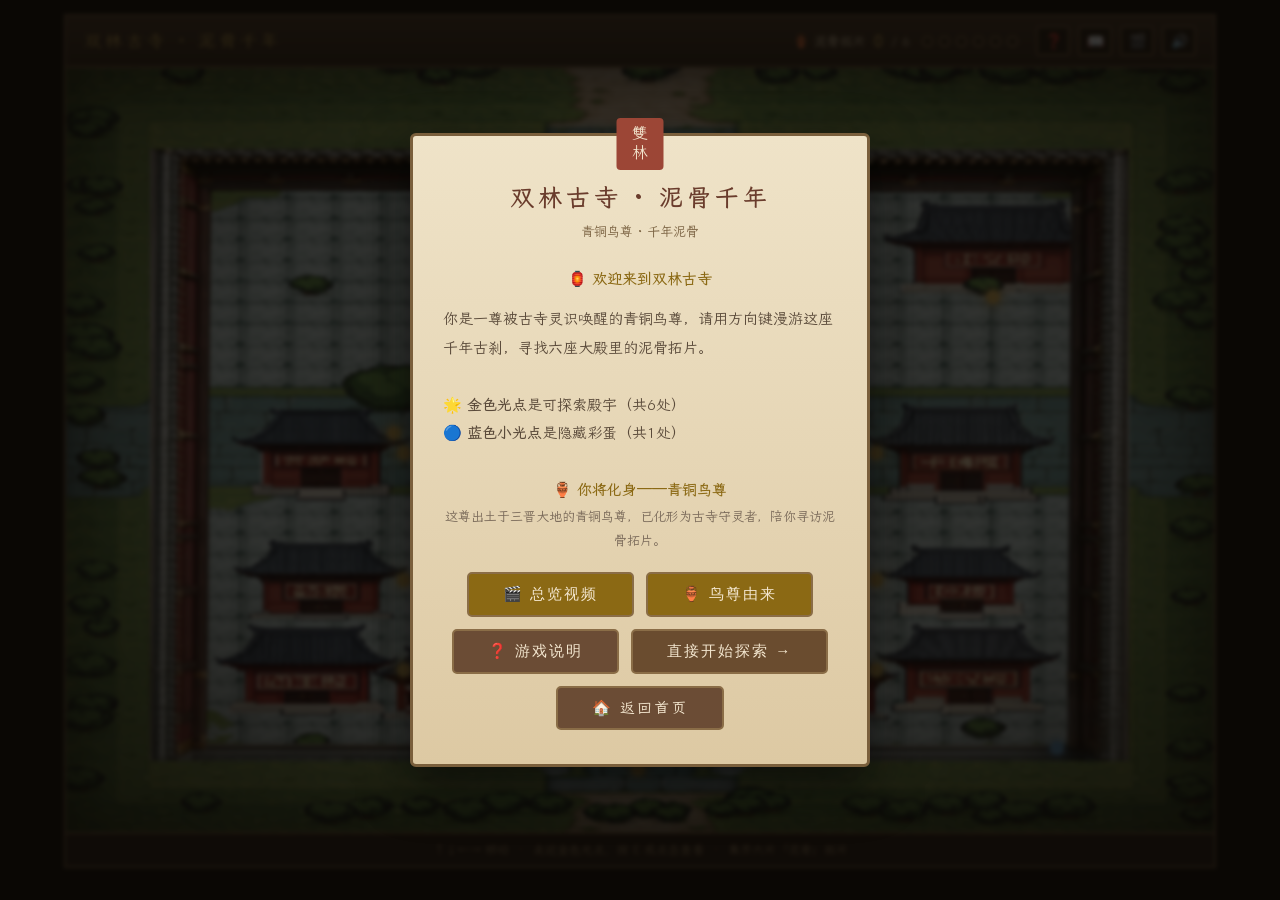
==== 内置游戏/双林寺·沉浸探秘/index.html @ 35f0cc74 "塑语千年 · 双林寺彩塑精选 + 内置小游戏《泥骨千年》" ====
﻿<!DOCTYPE html>
<html lang="zh-CN">
<head>
    <meta charset="UTF-8">
    <meta name="viewport" content="width=device-width, initial-scale=1.0">
    <title>双林古寺 · 泥骨千年</title>
    <link rel="stylesheet" href="thirdparty/fonts/lxgw-wenkai/package/lxgwwenkai-regular.css">
    <link rel="stylesheet" href="thirdparty/fonts/lxgw-wenkai/package/lxgwwenkai-bold.css">
    <link rel="stylesheet" href="style.css">
</head>
<body>
    <div class="app">
        <!-- 顶部 HUD -->
        <header class="hud">
            <div class="hud-title">双林古寺 · 泥骨千年</div>
            <div class="hud-quest">
                <span>🏺 泥骨拓片</span>
                <b id="frag-count">0</b><span>/ 6</span>
                <div class="frag-dots" id="frag-dots"></div>
            </div>
            <div class="hud-btns">
                <button id="btn-help" title="游戏说明">❓</button><button id="btn-index" title="殿宇目录">📖</button>
                <button id="btn-video" title="总览视频">🎬</button>
                <button id="btn-audio" title="音乐">🔊</button>
            </div>
        </header>

        <!-- 舞台 -->
        <div class="stage" id="stage">
            <div class="world" id="world">
                <img class="ground" id="ground" alt="双林寺像素地图">
                <!-- 分层物件 / 交互点 / 玩家 由 game.js 注入 -->
                <div class="player" id="player">
                    <div class="shadow"></div>
                    <div class="sprite" id="sprite"></div>
                </div>
            </div>
            <div class="prompt" id="prompt">按 <b>E</b> 查看</div>
            <div class="vignette"></div>
        </div>

        <footer class="foot">
            <span>↑↓←→ 移动</span><i>·</i><span>走近金色光点，按 E 或点击查看</span><i>·</i><span id="foot-hint">集齐六片「泥骨」拓片</span>
        </footer>
    </div>

    <!-- 开场 -->
    <div class="overlay show" id="start-screen">
        <div class="start">
            <div class="start-seal">雙林</div>
            <h1 id="start-title">双林古寺 · 泥骨千年</h1>
            <p class="start-sub" id="start-sub"></p>
            <div style="text-align:left;color:#5a4a3a;line-height:1.9;font-size:15px;margin:18px 0;max-width:480px;">
                <p style="text-align:center;color:#8b6914;font-weight:bold;margin-bottom:12px;">🏮 欢迎来到双林古寺</p>
                你是一尊被古寺灵识唤醒的青铜鸟尊，请用方向键漫游这座千年古刹，寻找六座大殿里的泥骨拓片。<br><br>
                🌟 <b>金色光点</b>是可探索殿宇（共6处）<br>
                🔵 <b>蓝色小光点</b>是隐藏彩蛋（共1处）<br><br>
                <p style="text-align:center;color:#8b6914;font-weight:bold;">🏺 你将化身——青铜鸟尊</p>
                <p style="text-align:center;font-size:13px;color:#7a6a5a;">这尊出土于三晋大地的青铜鸟尊，已化形为古寺守灵者，陪你寻访泥骨拓片。</p>
            </div>
            <div style="display:flex;gap:12px;justify-content:center;margin-top:16px;flex-wrap:wrap;">
                <button class="go" id="start-video" style="background:#8b6914;white-space:nowrap;" onclick="openVideoFromWelcome()">🎬 总览视频</button>
                <button class="go" id="start-bird" style="background:#8b6914;white-space:nowrap;">🏺 鸟尊由来</button>
                <button class="go" id="start-help" style="background:#6b4c35;white-space:nowrap;">❓ 游戏说明</button>
                <button class="go" id="start-btn" style="white-space:nowrap;" onclick="document.getElementById('wake-video').style.display='flex'">直接开始探索 →</button>
                <a class="go" id="start-home" href="../../index.html#game-banner" style="background:#6b4c35;white-space:nowrap;text-decoration:none;display:inline-flex;align-items:center;justify-content:center;">🏠 返回首页</a>
            </div>
        </div>
    </div>

    <!-- 对白 -->
    <div class="overlay" id="dialogue">
        <div class="dlg" id="dlg">
            <div class="dlg-sp" id="dlg-sp"></div>
            <div class="dlg-t" id="dlg-t"></div>
            <div class="dlg-next" id="dlg-next">▽ 点击继续</div>
        </div>
        <span id="dlg-skip" style="position:absolute;right:30px;bottom:20px;color:#d4a76a;text-decoration:underline;cursor:pointer;font-size:15px;">跳过剧情 »</span>
    </div>

    <!-- 殿宇卡片 -->
    <div class="overlay" id="card">
        <div class="card">
            <button class="x" id="card-close">×</button>
            <div class="card-head">
                <span class="card-num" id="card-num"></span>
                <h2 id="card-title"></h2>
                <span class="card-tag" id="card-tag"></span>
            </div>
            <div class="card-gallery" id="card-gallery"></div>
            <p class="card-poem" id="card-poem"></p>
            <p class="card-lore" id="card-lore"></p>
            <div class="card-frag" id="card-frag"></div>
            <button id="hall-walk" style="margin-top:12px;padding:10px 20px;background:#6b4c35;color:#fff;border:none;border-radius:6px;cursor:pointer;font-size:15px;">🚪 进入殿内漫游</button>
        </div>
    </div>

    <!-- 殿内漫游全屏 -->
    <div class="overlay" id="hall-view">
        <div style="position:relative;width:100%;height:100%;background:#000;">
            <img id="hall-img" style="width:100%;height:100%;object-fit:contain;opacity:0;transition:opacity 1.5s;" alt="殿内">
            <button class="x" id="hall-close" style="position:absolute;top:20px;right:20px;z-index:10;">×</button>
        </div>
    </div>

    <!-- 视频 -->
    <div class="overlay" id="video">
        <div class="vwrap">
            <button class="x" id="video-close">×</button>
            <video id="v" controls>
                <source src="assets/video/总览视频.mp4" type="video/mp4">
            </video>
            <button class="go" id="video-after">看完了，继续 →</button>
        </div>
    </div>

    <!-- 鸟尊唤醒视频 -->
    <div id="wake-video" style="position:fixed;inset:0;z-index:99999;background:#000;display:none;align-items:center;justify-content:center;">
        <video id="wake" style="max-width:100%;max-height:100%;" playsinline>
            <source src="wake.mp4" type="video/mp4">
        </video>
        <button id="wake-play" style="position:absolute;z-index:10;padding:16px 32px;font-size:18px;background:rgba(139,105,20,0.9);color:#fff;border:none;border-radius:8px;cursor:pointer;">▶ 播放鸟尊唤醒</button>
        <button id="wake-skip" style="position:absolute;right:20px;bottom:20px;z-index:10;padding:8px 16px;font-size:14px;background:rgba(0,0,0,0.6);color:#d4a76a;border:1px solid #d4a76a;border-radius:6px;cursor:pointer;display:none;">跳过 »</button>
    </div>

    <!-- 结局 -->
    <div class="overlay" id="ending">
        <div class="end">
            <h1>探索完成</h1>
            <p class="end-sub">六片泥骨，一片不少。</p>
            <div class="end-frags" id="end-frags"></div>
            <p class="end-credit">塑匠无名，泥骨存年。<br>愿后人见之，如见我。</p>
            <div style="display:flex;gap:10px;justify-content:center;flex-wrap:wrap;margin-top:16px;">
                <button class="go" id="end-continue" style="background:#6b4c35;">继续探索</button>
                <button class="go" id="end-btn">重新开始</button>
                <button class="go" id="end-exit" style="background:#8b6914;">退出到首页</button>
            </div>
        </div>
    </div>

    <audio id="bgm" src="assets/audio/古寺星辰.mp3" loop preload="auto"></audio>

    <!-- 鸟尊由来 -->
    <div class="overlay" id="bird-panel">
        <div class="idx" style="max-width:520px;">
            <button class="x" id="bird-close">×</button>
            <h2 class="idx-title">🏺 为什么是青铜鸟尊？</h2>
            <div style="text-align:left;line-height:2;color:#5a4a3a;font-size:15px;">
                <p><b>这只鸟，从三千年前飞来。</b></p>
                <p>鸟尊出土于山西晋国墓地，是西周时期青铜盛酒器。它昂首翘尾、羽翼丰满，是三晋大地最具代表性的青铜文物之一。</p>
                <br>
                <p><b>为什么选它当主角？</b></p>
                <p>双林寺在山西平遥，鸟尊也出土于山西——<b>同为三晋大地的千年文物</b>。</p>
                <p>鸟尊是青铜铸成的"守者"，双林寺彩塑是泥塑的"守者"。我们让这尊青铜鸟跨越三千年，回到它的故乡古寺，替那些正在风化的彩塑"走一遍"——</p>
                <p>用青铜的眼睛，看泥塑的千年。</p>
                <br>
                <p style="text-align:center;color:#8b6914;">青铜不朽，泥塑有痕。<br>鸟尊走过的路，就是三晋文物的来时路。</p>
            </div>
        </div>
    </div>

    <!-- 游戏说明 -->
    <div class="overlay" id="help-panel">
        <div class="idx" style="max-width:520px;">
            <button class="x" id="help-close">×</button>
            <h2 class="idx-title">游戏说明</h2>
            <div style="text-align:left;line-height:2;color:#5a4a3a;font-size:15px;">
                <p><b>🎮 操作方式</b></p>
                <p>↑↓←→ 方向键 / WASD：控制青铜鸟尊移动</p>
                <p>走近发光点，按 <b>E</b> 或点击鼠标：查看殿宇</p>
                <br>
                <p><b>🌟 探索目标</b></p>
                <p>金色光点 = 可探索殿宇（共6处），每处可获得一枚泥骨拓片</p>
                <p>蓝色光点 = 隐藏彩蛋（共1处），在院角旧橱里</p>
                <p>集齐6枚拓片后，<b style="color:#8b6914;font-size:16px;">⭐ 回到山门触发结局 ⭐</b></p>
                <br>
                <p><b>🚪 殿内漫游</b></p>
                <p>殿宇详情弹窗底部有「进入殿内漫游」按钮，点击全屏自动轮播该殿实拍照片</p>
                <br>
                <p><b>🎬 其他</b></p>
                <p>右上角：❓说明 / 📖殿宇目录 / 🎬总览视频 / 🔊音乐开关</p>
                <p>对话时右下角可点「跳过剧情」</p>
            </div>
        </div>
    </div>

    <!-- 殿宇目录 -->
    <div class="overlay" id="index-panel">
        <div class="idx">
            <button class="x" id="index-close">×</button>
            <h2 class="idx-title">双林寺 · 殿宇一览</h2>
            <p class="idx-sub">南北中轴 · 两厢诸殿 · 点击条目定位</p>
            <div class="idx-list" id="idx-list"></div>
        </div>
    </div>

    <script src="data/map.js"></script>
    <script src="data/characters.js"></script>
    <script src="data/photos.js"></script>
    <script src="data/halls.js"></script>
    <script src="data/story.js"></script>
    <script src="src/game.js"></script>
</body>
</html>
---- 内置游戏/双林寺·沉浸探秘/thirdparty/fonts/lxgw-wenkai/package/lxgwwenkai-regular.css ----
/* LXGW WenKai [4] */
@font-face {
  font-family: 'LXGW WenKai';
  font-style: normal;
  font-weight: 400;
  font-display: swap;
  src: url('./files/lxgwwenkai-regular-subset-4.woff2') format('woff2');
  unicode-range: U+1f1e9-1f1f5, U+1f1f7-1f1ff, U+1f21a, U+1f232, U+1f234-1f237, U+1f250-1f251, U+1f300, U+1f302-1f308, U+1f30a-1f311, U+1f315, U+1f319-1f320, U+1f324, U+1f327, U+1f32a, U+1f32c-1f32d, U+1f330-1f357, U+1f359-1f37e
}
/* LXGW WenKai [5] */
@font-face {
  font-family: 'LXGW WenKai';
  font-style: normal;
  font-weight: 400;
  font-display: swap;
  src: url('./files/lxgwwenkai-regular-subset-5.woff2') format('woff2');
  unicode-range: U+fee3, U+fef3, U+ff03-ff04, U+ff07, U+ff0a, U+ff17-ff19, U+ff1c-ff1d, U+ff20-ff3a, U+ff3c, U+ff3e-ff5b, U+ff5d, U+ff61-ff65, U+ff67-ff6a, U+ff6c, U+ff6f-ff78, U+ff7a-ff7d, U+ff80-ff84, U+ff86, U+ff89-ff8e, U+ff92, U+ff97-ff9b, U+ff9d-ff9f, U+ffe0-ffe4, U+ffe6, U+ffe9, U+ffeb, U+ffed, U+fffc, U+1f004, U+1f170-1f171, U+1f192-1f195, U+1f198-1f19a, U+1f1e6-1f1e8
}
/* LXGW WenKai [6] */
@font-face {
  font-family: 'LXGW WenKai';
  font-style: normal;
  font-weight: 400;
  font-display: swap;
  src: url('./files/lxgwwenkai-regular-subset-6.woff2') format('woff2');
  unicode-range: U+f0a7, U+f0b2, U+f0b7, U+f0c9, U+f0d8, U+f0da, U+f0dc-f0dd, U+f0e0, U+f0e6, U+f0eb, U+f0fc, U+f101, U+f104-f105, U+f107, U+f10b, U+f11b, U+f14b, U+f18a, U+f193, U+f1d6-f1d7, U+f244, U+f27a, U+f296, U+f2ae, U+f471, U+f4b3, U+f610-f611, U+f880-f881, U+f8ec, U+f8f5, U+f8ff, U+f901, U+f90a, U+f92c-f92d, U+f934, U+f937, U+f941, U+f965, U+f967, U+f969, U+f96b, U+f96f, U+f974, U+f978-f979, U+f97e, U+f981, U+f98a, U+f98e, U+f997, U+f99c, U+f9b2, U+f9b5, U+f9ba, U+f9be, U+f9ca, U+f9d0-f9d1, U+f9dd, U+f9e0-f9e1, U+f9e4, U+f9f7, U+fa00-fa01, U+fa08, U+fa0a, U+fa11, U+fb01-fb02, U+fdfc, U+fe0e, U+fe30-fe31, U+fe33-fe44, U+fe49-fe52, U+fe54-fe57, U+fe59-fe66, U+fe68-fe6b, U+fe8e, U+fe92-fe93, U+feae, U+feb8, U+fecb-fecc, U+fee0
}
/* LXGW WenKai [21] */
@font-face {
  font-family: 'LXGW WenKai';
  font-style: normal;
  font-weight: 400;
  font-display: swap;
  src: url('./files/lxgwwenkai-regular-subset-21.woff2') format('woff2');
  unicode-range: U+9f3d-9f3e, U+9f41, U+9f4a-9f4b, U+9f51-9f52, U+9f61-9f63, U+9f66-9f67, U+9f80-9f81, U+9f83, U+9f85-9f8d, U+9f90-9f91, U+9f94-9f96, U+9f98, U+9f9b-9f9c, U+9f9e, U+9fa0, U+9fa2, U+9ff4, U+a001, U+a007, U+a025, U+a046-a047, U+a057, U+a072, U+a078-a079, U+a083, U+a085, U+a100, U+a118, U+a132, U+a134, U+a1f4, U+a242, U+a4a6, U+a4aa, U+a4b0-a4b1, U+a4b3, U+a9c1-a9c2, U+ac00-ac01, U+ac04, U+ac08, U+ac10-ac11, U+ac13-ac16, U+ac19, U+ac1c-ac1d, U+ac24, U+ac70-ac71, U+ac74, U+ac77-ac78, U+ac80-ac81, U+ac83, U+ac8c, U+ac90, U+ac9f-aca0, U+aca8-aca9, U+acac, U+acb0, U+acbd, U+acc1, U+acc4, U+ace0-ace1, U+ace4, U+ace8, U+acf3, U+acf5, U+acfc-acfd, U+ad00, U+ad0c, U+ad11, U+ad1c, U+ad34, U+ad50, U+ad64, U+ad6c, U+ad70, U+ad74, U+ad7f, U+ad81, U+ad8c, U+adc0, U+adc8, U+addc, U+ade0, U+adf8-adf9, U+adfc, U+ae00, U+ae08-ae09, U+ae0b, U+ae30, U+ae34, U+ae38, U+ae40, U+ae4a, U+ae4c, U+ae54, U+ae68, U+aebc, U+aed8, U+af2c-af2d, U+af34
}
/* LXGW WenKai [22] */
@font-face {
  font-family: 'LXGW WenKai';
  font-style: normal;
  font-weight: 400;
  font-display: swap;
  src: url('./files/lxgwwenkai-regular-subset-22.woff2') format('woff2');
  unicode-range: U+9dfa, U+9e0a, U+9e11, U+9e1a, U+9e1e, U+9e20, U+9e22, U+9e28-9e2c, U+9e2e-9e33, U+9e35-9e3b, U+9e3e, U+9e40-9e44, U+9e46-9e4e, U+9e51, U+9e53, U+9e55-9e58, U+9e5a-9e5c, U+9e5e-9e63, U+9e66-9e6e, U+9e71, U+9e73, U+9e75, U+9e78-9e79, U+9e7c-9e7e, U+9e82, U+9e86-9e88, U+9e8b-9e8c, U+9e90-9e91, U+9e93, U+9e95, U+9e97, U+9e9d, U+9ea4-9ea5, U+9ea9-9eaa, U+9eb4-9eb5, U+9eb8-9eba, U+9ebc-9ebf, U+9ec3, U+9ec9, U+9ecd, U+9ed0, U+9ed2-9ed3, U+9ed5-9ed6, U+9ed9, U+9edc-9edd, U+9edf-9ee0, U+9ee2, U+9ee5, U+9ee7-9eea, U+9eef, U+9ef1, U+9ef3-9ef4, U+9ef6, U+9ef9, U+9efb-9efc, U+9efe, U+9f0b, U+9f0d, U+9f10, U+9f14, U+9f17, U+9f19, U+9f22, U+9f29, U+9f2c, U+9f2f, U+9f31, U+9f37, U+9f39
}
/* LXGW WenKai [23] */
@font-face {
  font-family: 'LXGW WenKai';
  font-style: normal;
  font-weight: 400;
  font-display: swap;
  src: url('./files/lxgwwenkai-regular-subset-23.woff2') format('woff2');
  unicode-range: U+9c3b, U+9c40, U+9c47-9c49, U+9c53, U+9c57, U+9c64, U+9c72, U+9c77-9c78, U+9c7b, U+9c7f-9c80, U+9c82-9c83, U+9c85-9c8c, U+9c8e-9c92, U+9c94-9c9b, U+9c9e-9ca3, U+9ca5-9ca7, U+9ca9, U+9cab, U+9cad-9cae, U+9cb1-9cb7, U+9cb9-9cbd, U+9cbf-9cc0, U+9cc3, U+9cc5-9cc7, U+9cc9-9cd1, U+9cd3-9cda, U+9cdc-9cdd, U+9cdf, U+9ce1-9ce3, U+9ce5, U+9ce9, U+9cee-9cef, U+9cf3-9cf4, U+9cf6, U+9cfc-9cfd, U+9d02, U+9d08-9d09, U+9d12, U+9d1b, U+9d1e, U+9d26, U+9d28, U+9d37, U+9d3b, U+9d3f, U+9d51, U+9d59, U+9d5c-9d5d, U+9d5f-9d61, U+9d6c, U+9d70, U+9d72, U+9d7a, U+9d7e, U+9d84, U+9d89, U+9d8f, U+9d92, U+9daf, U+9db4, U+9db8, U+9dbc, U+9dc4, U+9dc7, U+9dc9, U+9dd7, U+9ddf, U+9df2, U+9df9
}
/* LXGW WenKai [24] */
@font-face {
  font-family: 'LXGW WenKai';
  font-style: normal;
  font-weight: 400;
  font-display: swap;
  src: url('./files/lxgwwenkai-regular-subset-24.woff2') format('woff2');
  unicode-range: U+9a5f, U+9a62, U+9a65, U+9a69, U+9a6b, U+9a6e, U+9a75, U+9a77-9a7a, U+9a7d, U+9a80, U+9a83, U+9a85, U+9a87-9a8a, U+9a8d-9a8e, U+9a90, U+9a92-9a93, U+9a95-9a96, U+9a98-9a99, U+9a9b-9aa2, U+9aa5, U+9aa7, U+9aaf-9ab1, U+9ab5-9ab6, U+9ab9-9aba, U+9abc, U+9ac0-9ac4, U+9ac8, U+9acb-9acc, U+9ace-9acf, U+9ad1-9ad2, U+9ad9, U+9adf, U+9ae1, U+9ae3, U+9aea-9aeb, U+9aed-9aef, U+9af4, U+9af9, U+9afb, U+9b03-9b04, U+9b06, U+9b08, U+9b0d, U+9b0f-9b10, U+9b13, U+9b18, U+9b1a, U+9b1f, U+9b22-9b23, U+9b25, U+9b27-9b28, U+9b2a, U+9b2f, U+9b31-9b32, U+9b3b, U+9b43, U+9b46-9b49, U+9b4d-9b4e, U+9b51, U+9b56, U+9b58, U+9b5a, U+9b5c, U+9b5f, U+9b61-9b62, U+9b6f, U+9b77, U+9b80, U+9b88, U+9b8b, U+9b8e, U+9b91, U+9b9f-9ba0, U+9ba8, U+9baa-9bab, U+9bad-9bae, U+9bb0-9bb1, U+9bb8, U+9bc9-9bca, U+9bd3, U+9bd6, U+9bdb, U+9be8, U+9bf0-9bf1, U+9c02, U+9c10, U+9c15, U+9c24, U+9c2d, U+9c32, U+9c39
}
/* LXGW WenKai [25] */
@font-face {
  font-family: 'LXGW WenKai';
  font-style: normal;
  font-weight: 400;
  font-display: swap;
  src: url('./files/lxgwwenkai-regular-subset-25.woff2') format('woff2');
  unicode-range: U+98c8, U+98cf-98d6, U+98da-98db, U+98dd, U+98e1-98e2, U+98e7-98ea, U+98ec, U+98ee-98ef, U+98f2, U+98f4, U+98fc-98fe, U+9903, U+9905, U+9908, U+990a, U+990c-990d, U+9913-9914, U+9918, U+991a-991b, U+991e, U+9921, U+9928, U+992c, U+992e, U+9935, U+9938-9939, U+993d-993e, U+9945, U+994b-994c, U+9951-9952, U+9954-9955, U+9957, U+995e, U+9963, U+9966-9969, U+996b-996c, U+996f, U+9974-9975, U+9977-9979, U+997d-997e, U+9980-9981, U+9983-9984, U+9987, U+998a-998b, U+998d-9991, U+9993-9995, U+9997-9998, U+99a5, U+99ab-99ae, U+99b1, U+99b3-99b4, U+99bc, U+99bf, U+99c1, U+99c3-99c6, U+99cc, U+99d0, U+99d2, U+99d5, U+99db, U+99dd, U+99e1, U+99ed, U+99f1, U+99ff, U+9a01, U+9a03-9a04, U+9a0e-9a0f, U+9a11-9a13, U+9a19, U+9a1b, U+9a28, U+9a2b, U+9a30, U+9a32, U+9a37, U+9a40, U+9a45, U+9a4a, U+9a4d-9a4e, U+9a52, U+9a55, U+9a57, U+9a5a-9a5b
}
/* LXGW WenKai [26] */
@font-face {
  font-family: 'LXGW WenKai';
  font-style: normal;
  font-weight: 400;
  font-display: swap;
  src: url('./files/lxgwwenkai-regular-subset-26.woff2') format('woff2');
  unicode-range: U+972a, U+972d, U+9730, U+973d, U+9742, U+9744, U+9748-9749, U+9750-9751, U+975a-975c, U+9763, U+9765-9766, U+976c-976d, U+9773, U+9776, U+977a, U+977c, U+9784-9785, U+978e-978f, U+9791-9792, U+9794-9795, U+9798, U+979a, U+979e, U+97a3, U+97a5-97a6, U+97a8, U+97ab-97ac, U+97ae-97af, U+97b2, U+97b4, U+97c6, U+97cb-97cc, U+97d3, U+97d8, U+97dc, U+97e1, U+97ea-97eb, U+97ee, U+97fb, U+97fe-97ff, U+9801-9803, U+9805-9806, U+9808, U+980c, U+9810-9814, U+9817-9818, U+981e, U+9820-9821, U+9824, U+9828, U+982b-982d, U+9830, U+9834, U+9838-9839, U+983c, U+9846, U+984d-984f, U+9851-9852, U+9854-9855, U+9857-9858, U+985a-985b, U+9862-9863, U+9865, U+9867, U+986b, U+986f-9871, U+9877-9878, U+987c, U+9880, U+9883, U+9885, U+9889, U+988b-988f, U+9893-9895, U+9899-989b, U+989e-989f, U+98a1-98a2, U+98a5-98a7, U+98a9, U+98af, U+98b1, U+98b6, U+98ba, U+98be, U+98c3-98c4, U+98c6-98c7
}
/* LXGW WenKai [27] */
@font-face {
  font-family: 'LXGW WenKai';
  font-style: normal;
  font-weight: 400;
  font-display: swap;
  src: url('./files/lxgwwenkai-regular-subset-27.woff2') format('woff2');
  unicode-range: U+95b9-95ca, U+95cc-95cd, U+95d4-95d6, U+95d8, U+95e1-95e2, U+95e9, U+95f0-95f1, U+95f3, U+95f6, U+95fc, U+95fe-95ff, U+9602-9604, U+9606-960d, U+960f, U+9611-9613, U+9615-9617, U+9619-961b, U+961d, U+9621, U+9628, U+962f, U+963c-963e, U+9641-9642, U+9649, U+9654, U+965b-965f, U+9661, U+9663, U+9665, U+9667-9668, U+966c, U+9670, U+9672-9674, U+9678, U+967a, U+967d, U+9682, U+9685, U+9688, U+968a, U+968d-968e, U+9695, U+9697-9698, U+969e, U+96a0, U+96a3-96a4, U+96a8, U+96aa, U+96b0-96b1, U+96b3-96b4, U+96b7-96b9, U+96bb-96bd, U+96c9, U+96cb, U+96ce, U+96d1-96d2, U+96d6, U+96d9, U+96db-96dc, U+96de, U+96e0, U+96e3, U+96e9, U+96eb, U+96f0-96f2, U+96f9, U+96ff, U+9701-9702, U+9705, U+9708, U+970a, U+970e-970f, U+9711, U+9719, U+9727
}
/* LXGW WenKai [28] */
@font-face {
  font-family: 'LXGW WenKai';
  font-style: normal;
  font-weight: 400;
  font-display: swap;
  src: url('./files/lxgwwenkai-regular-subset-28.woff2') format('woff2');
  unicode-range: U+94e7-94ec, U+94ee-94f1, U+94f3, U+94f5, U+94f7, U+94f9, U+94fb-94fd, U+94ff, U+9503-9504, U+9506-9507, U+9509-950a, U+950d-950f, U+9511-9518, U+951a-9520, U+9522, U+9528-952d, U+9530-953a, U+953c-953f, U+9543-9546, U+9548-9550, U+9552-9555, U+9557-955b, U+955d-9568, U+956a-956d, U+9570-9574, U+9583, U+9586, U+9589, U+958e-958f, U+9591-9592, U+9594, U+9598-9599, U+959e-95a0, U+95a2-95a6, U+95a8-95b2, U+95b4, U+95b8
}
/* LXGW WenKai [29] */
@font-face {
  font-family: 'LXGW WenKai';
  font-style: normal;
  font-weight: 400;
  font-display: swap;
  src: url('./files/lxgwwenkai-regular-subset-29.woff2') format('woff2');
  unicode-range: U+9410-941a, U+941c-942b, U+942d-942e, U+9432-9433, U+9435, U+9438, U+943a, U+943e, U+9444, U+944a, U+9451-9452, U+945a, U+9462-9463, U+9465, U+9470-9487, U+948a-9492, U+9494-9498, U+949a, U+949c-949d, U+94a1, U+94a3-94a4, U+94a8, U+94aa-94ad, U+94af, U+94b2, U+94b4-94ba, U+94bc-94c0, U+94c4, U+94c6-94db, U+94de-94e6
}
/* LXGW WenKai [30] */
@font-face {
  font-family: 'LXGW WenKai';
  font-style: normal;
  font-weight: 400;
  font-display: swap;
  src: url('./files/lxgwwenkai-regular-subset-30.woff2') format('woff2');
  unicode-range: U+92b7, U+92b9, U+92c1, U+92c5-92c6, U+92c8, U+92cc, U+92d0, U+92d2, U+92e4, U+92ea, U+92ec-92ed, U+92f0, U+92f3, U+92f8, U+92fc, U+9304, U+9306, U+9310, U+9312, U+9315, U+9318, U+931a, U+931e, U+9320-9322, U+9324, U+9326-9329, U+932b-932c, U+932f, U+9331-9332, U+9335-9336, U+933e, U+9340-9341, U+934a-9360, U+9362-9363, U+9365-936b, U+936e, U+9375, U+937e, U+9382, U+938a, U+938c, U+938f, U+9393-9394, U+9396-9397, U+939a, U+93a2, U+93a7, U+93ac-93cd, U+93d0-93d1, U+93d6-93d8, U+93de-93df, U+93e1-93e2, U+93e4, U+93f8, U+93fb, U+93fd, U+940e-940f
}
/* LXGW WenKai [31] */
@font-face {
  font-family: 'LXGW WenKai';
  font-style: normal;
  font-weight: 400;
  font-display: swap;
  src: url('./files/lxgwwenkai-regular-subset-31.woff2') format('woff2');
  unicode-range: U+914c, U+914e-9150, U+9154, U+9157, U+915a, U+915d-915e, U+9161-9164, U+9169, U+9170, U+9172, U+9174, U+9179-917a, U+917d-917e, U+9182-9183, U+9185, U+918c-918d, U+9190-9191, U+919a, U+919c, U+91a1-91a4, U+91a8, U+91aa-91af, U+91b4-91b5, U+91b8, U+91ba, U+91be, U+91c0-91c1, U+91c6, U+91c8, U+91cb, U+91d0, U+91d2, U+91d7-91d8, U+91dd, U+91e3, U+91e6-91e7, U+91ed, U+91f0, U+91f5, U+91f9, U+9200, U+9205, U+9207-920a, U+920d-920e, U+9210, U+9214-9215, U+921c, U+921e, U+9221, U+9223-9227, U+9229-922a, U+922d, U+9234-9235, U+9237, U+9239-923a, U+923c-9240, U+9244-9246, U+9249, U+924e-924f, U+9251, U+9253, U+9257, U+925b, U+925e, U+9262, U+9264-9266, U+9268, U+926c, U+926f, U+9271, U+927b, U+927e, U+9280, U+9283, U+9285-928a, U+928e, U+9291, U+9293, U+9296, U+9298, U+929c-929d, U+92a8, U+92ab-92ae, U+92b3, U+92b6
}
/* LXGW WenKai [32] */
@font-face {
  font-family: 'LXGW WenKai';
  font-style: normal;
  font-weight: 400;
  font-display: swap;
  src: url('./files/lxgwwenkai-regular-subset-32.woff2') format('woff2');
  unicode-range: U+8fe2-8fe5, U+8fe8-8fe9, U+8fee, U+8ff3-8ff4, U+8ff8, U+8ffa, U+9004, U+900b, U+9011, U+9015-9016, U+901e, U+9021, U+9026, U+902d, U+902f, U+9031, U+9035-9036, U+9039-903a, U+9041, U+9044-9046, U+904a, U+904f-9052, U+9054-9055, U+9058-9059, U+905b-905e, U+9060-9062, U+9068-9069, U+906f, U+9072, U+9074, U+9076-907a, U+907c-907d, U+9081, U+9083, U+9085, U+9087-908b, U+908f, U+9095, U+9097, U+9099-909b, U+909d, U+90a0-90a1, U+90a8-90a9, U+90ac, U+90b0, U+90b2-90b4, U+90b6, U+90b8, U+90ba, U+90bd-90be, U+90c3-90c5, U+90c7-90c8, U+90cf-90d0, U+90d3, U+90d5, U+90d7, U+90da-90dc, U+90de, U+90e2, U+90e4, U+90e6-90e7, U+90ea-90eb, U+90ef, U+90f4-90f5, U+90f7, U+90fe-9100, U+9104, U+9109, U+910c, U+9112, U+9114-9115, U+9118, U+911c, U+911e, U+9120, U+9122-9123, U+9127, U+912d, U+912f-9132, U+9139-913a, U+9143, U+9146, U+9149-914a
}
/* LXGW WenKai [33] */
@font-face {
  font-family: 'LXGW WenKai';
  font-style: normal;
  font-weight: 400;
  font-display: swap;
  src: url('./files/lxgwwenkai-regular-subset-33.woff2') format('woff2');
  unicode-range: U+8e2d-8e31, U+8e34-8e35, U+8e39-8e3a, U+8e3d, U+8e40-8e42, U+8e47, U+8e49-8e4b, U+8e50-8e53, U+8e59-8e5a, U+8e5f-8e60, U+8e64, U+8e69, U+8e6c, U+8e70, U+8e74, U+8e76, U+8e7a-8e7c, U+8e7f, U+8e84-8e85, U+8e87, U+8e89, U+8e8b, U+8e8d, U+8e8f-8e90, U+8e94, U+8e99, U+8e9c, U+8e9e, U+8eaa, U+8eac, U+8eb0, U+8eb6, U+8ec0, U+8ec6, U+8eca-8ece, U+8ed2, U+8eda, U+8edf, U+8ee2, U+8eeb, U+8ef8, U+8efb-8efe, U+8f03, U+8f09, U+8f0b, U+8f12-8f15, U+8f1b, U+8f1d, U+8f1f, U+8f29-8f2a, U+8f2f, U+8f36, U+8f38, U+8f3b, U+8f3e-8f3f, U+8f44-8f45, U+8f49, U+8f4d-8f4e, U+8f5f, U+8f6b, U+8f6d, U+8f71-8f73, U+8f75-8f76, U+8f78-8f7a, U+8f7c, U+8f7e, U+8f81-8f82, U+8f84, U+8f87, U+8f8a-8f8b, U+8f8d-8f8f, U+8f94-8f95, U+8f97-8f9a, U+8fa6, U+8fad-8faf, U+8fb2, U+8fb5-8fb7, U+8fba-8fbc, U+8fbf, U+8fc2, U+8fcb, U+8fcd, U+8fd3, U+8fd5, U+8fd7, U+8fda
}
/* LXGW WenKai [34] */
@font-face {
  font-family: 'LXGW WenKai';
  font-style: normal;
  font-weight: 400;
  font-display: swap;
  src: url('./files/lxgwwenkai-regular-subset-34.woff2') format('woff2');
  unicode-range: U+8caf-8cb0, U+8cb3-8cb4, U+8cb6-8cb9, U+8cbb-8cbd, U+8cbf-8cc4, U+8cc7-8cc8, U+8cca, U+8ccd, U+8cd1, U+8cd3, U+8cdb-8cdc, U+8cde, U+8ce0, U+8ce2-8ce4, U+8ce6-8ce8, U+8cea, U+8ced, U+8cf4, U+8cf8, U+8cfa, U+8cfc-8cfd, U+8d04-8d05, U+8d07-8d08, U+8d0a, U+8d0d, U+8d0f, U+8d13-8d14, U+8d16, U+8d1b, U+8d20, U+8d2e, U+8d30, U+8d32-8d33, U+8d36, U+8d3b, U+8d3d, U+8d40, U+8d42-8d43, U+8d45-8d46, U+8d48-8d4a, U+8d4d, U+8d51, U+8d53, U+8d55, U+8d59, U+8d5c-8d5d, U+8d5f, U+8d61, U+8d66-8d67, U+8d6a, U+8d6d, U+8d71, U+8d73, U+8d84, U+8d90-8d91, U+8d94-8d95, U+8d99, U+8da8, U+8daf, U+8db1, U+8db5, U+8db8, U+8dba, U+8dbc, U+8dbf, U+8dc2, U+8dc4, U+8dc6, U+8dcb, U+8dce-8dcf, U+8dd6-8dd7, U+8dda-8ddb, U+8dde, U+8de1, U+8de3-8de4, U+8de9, U+8deb-8dec, U+8df0-8df1, U+8df6-8dfd, U+8e05, U+8e07, U+8e09-8e0a, U+8e0c, U+8e0e, U+8e10, U+8e14, U+8e1d-8e1f, U+8e23, U+8e26, U+8e2b-8e2c
}
/* LXGW WenKai [35] */
@font-face {
  font-family: 'LXGW WenKai';
  font-style: normal;
  font-weight: 400;
  font-display: swap;
  src: url('./files/lxgwwenkai-regular-subset-35.woff2') format('woff2');
  unicode-range: U+8b5e, U+8b60, U+8b6c, U+8b6f-8b70, U+8b72, U+8b74, U+8b77, U+8b7d, U+8b80, U+8b83, U+8b8a, U+8b8c, U+8b90, U+8b93, U+8b99-8b9a, U+8ba0, U+8ba3, U+8ba5-8ba7, U+8baa-8bac, U+8bb3-8bb5, U+8bb7, U+8bb9, U+8bc2-8bc3, U+8bc5, U+8bcb-8bcc, U+8bce-8bd0, U+8bd2-8bd4, U+8bd6, U+8bd8-8bd9, U+8bdc, U+8bdf, U+8be3-8be4, U+8be7-8be9, U+8beb-8bec, U+8bee, U+8bf0, U+8bf2-8bf3, U+8bf6, U+8bf9, U+8bfc-8bfd, U+8bff-8c00, U+8c02, U+8c04, U+8c06-8c07, U+8c0c, U+8c0f, U+8c11-8c12, U+8c14-8c1b, U+8c1d-8c21, U+8c24-8c25, U+8c27, U+8c2a-8c2c, U+8c2e-8c30, U+8c32-8c36, U+8c3f, U+8c47-8c4c, U+8c4e-8c50, U+8c54-8c56, U+8c62, U+8c68, U+8c6c, U+8c73, U+8c78, U+8c7a, U+8c82, U+8c85, U+8c89-8c8a, U+8c8d-8c8e, U+8c90, U+8c93-8c94, U+8c98, U+8c9d-8c9e, U+8ca0-8ca2, U+8ca7-8cac
}
/* LXGW WenKai [36] */
@font-face {
  font-family: 'LXGW WenKai';
  font-style: normal;
  font-weight: 400;
  font-display: swap;
  src: url('./files/lxgwwenkai-regular-subset-36.woff2') format('woff2');
  unicode-range: U+8a02-8a03, U+8a07-8a0a, U+8a0e-8a0f, U+8a13, U+8a15-8a18, U+8a1a-8a1b, U+8a1d, U+8a1f, U+8a22-8a23, U+8a25, U+8a2b, U+8a2d, U+8a31, U+8a33-8a34, U+8a36-8a38, U+8a3a, U+8a3c, U+8a3e, U+8a40-8a41, U+8a46, U+8a48, U+8a50, U+8a52, U+8a54-8a55, U+8a58, U+8a5b, U+8a5d-8a63, U+8a66, U+8a69-8a6b, U+8a6d-8a6e, U+8a70, U+8a72-8a73, U+8a7a, U+8a85, U+8a87, U+8a8a, U+8a8c-8a8d, U+8a90-8a92, U+8a95, U+8a98, U+8aa0-8aa1, U+8aa3-8aa6, U+8aa8-8aa9, U+8aac-8aae, U+8ab0, U+8ab2, U+8ab8-8ab9, U+8abc, U+8abe-8abf, U+8ac7, U+8acf, U+8ad2, U+8ad6-8ad7, U+8adb-8adc, U+8adf, U+8ae1, U+8ae6-8ae8, U+8aeb, U+8aed-8aee, U+8af1, U+8af3-8af4, U+8af7-8af8, U+8afa, U+8afe, U+8b00-8b02, U+8b07, U+8b0a, U+8b0c, U+8b0e, U+8b10, U+8b17, U+8b19, U+8b1b, U+8b1d, U+8b20-8b21, U+8b26, U+8b28, U+8b2c, U+8b33, U+8b39, U+8b3e-8b3f, U+8b41, U+8b45, U+8b49, U+8b4c, U+8b4f, U+8b57-8b58, U+8b5a, U+8b5c
}
/* LXGW WenKai [37] */
@font-face {
  font-family: 'LXGW WenKai';
  font-style: normal;
  font-weight: 400;
  font-display: swap;
  src: url('./files/lxgwwenkai-regular-subset-37.woff2') format('woff2');
  unicode-range: U+8869-886a, U+886e-886f, U+8872, U+8879, U+887d-887f, U+8882, U+8884-8886, U+8888, U+888f, U+8892-8893, U+889b, U+88a2, U+88a4, U+88a6, U+88a8, U+88aa, U+88ae, U+88b1, U+88b4, U+88b7, U+88bc, U+88c0, U+88c6-88c9, U+88ce-88cf, U+88d1-88d3, U+88d8, U+88db-88dd, U+88df, U+88e1-88e3, U+88e5, U+88e8, U+88ec, U+88f0-88f1, U+88f3-88f4, U+88fc-88fe, U+8900, U+8902, U+8906-8907, U+8909-890c, U+8912-8915, U+8918-891b, U+8921, U+8925, U+892b, U+8930, U+8932, U+8934, U+8936, U+893b, U+893d, U+8941, U+894c, U+8955-8956, U+8959, U+895c, U+895e-8960, U+8966, U+896a, U+896c, U+896f-8970, U+8972, U+897b, U+897e, U+8980, U+8983, U+8985, U+8987-8988, U+898c, U+898f, U+8993, U+8997, U+899a, U+89a1, U+89a7, U+89a9-89aa, U+89b2-89b3, U+89b7, U+89c0, U+89c7, U+89ca-89cc, U+89ce-89d1, U+89d6, U+89da, U+89dc, U+89de, U+89e5, U+89e7, U+89eb, U+89ef, U+89f1, U+89f3-89f4, U+89f8, U+89ff, U+8a01
}
/* LXGW WenKai [38] */
@font-face {
  font-family: 'LXGW WenKai';
  font-style: normal;
  font-weight: 400;
  font-display: swap;
  src: url('./files/lxgwwenkai-regular-subset-38.woff2') format('woff2');
  unicode-range: U+86e4, U+86e6, U+86e9, U+86ed, U+86ef-86f4, U+86f8-86f9, U+86fb, U+86fe, U+8703, U+8706-870a, U+870d, U+8711-8713, U+871a, U+871e, U+8722-8723, U+8725, U+8729, U+872e, U+8731, U+8734, U+8737, U+873a-873b, U+873e-8740, U+8742, U+8747-8748, U+8753, U+8755, U+8757-8758, U+875d, U+875f, U+8762-8766, U+8768, U+876e, U+8770, U+8772, U+8775, U+8778, U+877b-877e, U+8782, U+8785, U+8788, U+878b, U+8793, U+8797, U+879a, U+879e-87a0, U+87a2-87a3, U+87a8, U+87ab-87ad, U+87af, U+87b3, U+87b5, U+87bd, U+87c0, U+87c4, U+87c6, U+87ca-87cb, U+87d1-87d2, U+87db-87dc, U+87de, U+87e0, U+87e5, U+87ea, U+87ec, U+87ee, U+87f2-87f3, U+87fb, U+87fd-87fe, U+8802-8803, U+8805, U+880a-880b, U+880d, U+8813-8816, U+8819, U+881b, U+881f, U+8821, U+8823, U+8831-8832, U+8835-8836, U+8839, U+883b-883c, U+8844, U+8846, U+884a, U+884e, U+8852-8853, U+8855, U+8859, U+885b, U+885d-885e, U+8862, U+8864
}
/* LXGW WenKai [39] */
@font-face {
  font-family: 'LXGW WenKai';
  font-style: normal;
  font-weight: 400;
  font-display: swap;
  src: url('./files/lxgwwenkai-regular-subset-39.woff2') format('woff2');
  unicode-range: U+8532, U+8534-8535, U+8538-853a, U+853c, U+8543, U+8545, U+8548, U+854e, U+8553, U+8556-8557, U+8559, U+855e, U+8561, U+8564-8565, U+8568-856a, U+856d, U+856f-8570, U+8572, U+8576, U+8579-857b, U+8580, U+8585-8586, U+8588, U+858a, U+858f, U+8591, U+8594, U+8599, U+859c, U+85a2, U+85a4, U+85a6, U+85a8-85a9, U+85ab-85ac, U+85ae, U+85b7-85b9, U+85be, U+85c1, U+85c7, U+85cd, U+85d0, U+85d3, U+85d5, U+85dc-85dd, U+85df-85e0, U+85e5-85e6, U+85e8-85ea, U+85f4, U+85f9, U+85fe-85ff, U+8602, U+8605-8607, U+860a-860b, U+8616, U+8618, U+861a, U+8627, U+8629, U+862d, U+8638, U+863c, U+863f, U+864d, U+864f, U+8652-8655, U+865b-865c, U+865f, U+8662, U+8667, U+866c, U+866e, U+8671, U+8675, U+867a-867c, U+867f, U+868b, U+868d, U+8693, U+869c-869d, U+86a1, U+86a3-86a4, U+86a7-86a9, U+86ac, U+86af-86b1, U+86b4-86b6, U+86ba, U+86c0, U+86c4, U+86c6, U+86c9-86ca, U+86cd-86d1, U+86d4, U+86d8, U+86de-86df
}
/* LXGW WenKai [40] */
@font-face {
  font-family: 'LXGW WenKai';
  font-style: normal;
  font-weight: 400;
  font-display: swap;
  src: url('./files/lxgwwenkai-regular-subset-40.woff2') format('woff2');
  unicode-range: U+83b4, U+83b6, U+83b8, U+83ba, U+83bc-83bd, U+83bf-83c0, U+83c2, U+83c5, U+83c8-83c9, U+83cb, U+83d1, U+83d3-83d6, U+83d8, U+83db, U+83dd, U+83df, U+83e1, U+83e5, U+83ea-83eb, U+83f0, U+83f4, U+83f8-83f9, U+83fb, U+83fd, U+83ff, U+8401, U+8406, U+840a-840b, U+840f, U+8411, U+8418, U+841c, U+8420, U+8422-8424, U+8426, U+8429, U+842c, U+8438-8439, U+843b-843c, U+843f, U+8446-8447, U+8449, U+844e, U+8451-8452, U+8456, U+8459-845a, U+845c, U+8462, U+8466, U+846d, U+846f-8470, U+8473, U+8476-8478, U+847a, U+847d, U+8484-8485, U+8487, U+8489, U+848c, U+848e, U+8490, U+8493-8494, U+8497, U+849b, U+849e-849f, U+84a1, U+84a5, U+84a8, U+84af, U+84b4, U+84b9-84bf, U+84c1-84c2, U+84c5-84c7, U+84ca-84cb, U+84cd, U+84d0-84d1, U+84d3, U+84d6, U+84df-84e0, U+84e2-84e3, U+84e5-84e7, U+84ee, U+84f3, U+84f6, U+84fa, U+84fc, U+84ff-8500, U+850c, U+8511, U+8514-8515, U+8517-8518, U+851f, U+8523, U+8525-8526, U+8529, U+852b, U+852d
}
/* LXGW WenKai [41] */
@font-face {
  font-family: 'LXGW WenKai';
  font-style: normal;
  font-weight: 400;
  font-display: swap;
  src: url('./files/lxgwwenkai-regular-subset-41.woff2') format('woff2');
  unicode-range: U+82a9-82ab, U+82ae, U+82b0, U+82b2, U+82b4-82b6, U+82bc, U+82be, U+82c0-82c2, U+82c4-82c8, U+82ca-82cc, U+82ce, U+82d0, U+82d2-82d3, U+82d5-82d6, U+82d8-82d9, U+82dc-82de, U+82e0-82e4, U+82e7, U+82e9-82eb, U+82ed-82ee, U+82f3-82f4, U+82f7-82f8, U+82fa-8301, U+8306-8308, U+830c-830d, U+830f, U+8311, U+8313-8315, U+8318, U+831a-831b, U+831d, U+8324, U+8327, U+832a, U+832c-832d, U+832f, U+8331-8334, U+833a-833c, U+8340, U+8343-8345, U+8347-8348, U+834a, U+834c, U+834f, U+8351, U+8356, U+8358-835c, U+835e, U+8360, U+8364-8366, U+8368-836a, U+836c-836e, U+8373, U+8378, U+837b-837d, U+837f-8380, U+8382, U+8388, U+838a-838b, U+8392, U+8394, U+8396, U+8398-8399, U+839b-839c, U+83a0, U+83a2-83a3, U+83a8-83aa, U+83ae-83b0, U+83b3
}
/* LXGW WenKai [42] */
@font-face {
  font-family: 'LXGW WenKai';
  font-style: normal;
  font-weight: 400;
  font-display: swap;
  src: url('./files/lxgwwenkai-regular-subset-42.woff2') format('woff2');
  unicode-range: U+814d-814e, U+8151, U+8153, U+8158-815a, U+815e, U+8160, U+8166-8169, U+816b, U+816d, U+8171, U+8173-8174, U+8178, U+817c-817d, U+8182, U+8188, U+8191, U+8198-819b, U+81a0, U+81a3, U+81a5-81a6, U+81a9, U+81b6, U+81ba-81bb, U+81bd, U+81bf, U+81c1, U+81c3, U+81c6, U+81c9-81ca, U+81cc-81cd, U+81d1, U+81d3-81d4, U+81d8, U+81db-81dc, U+81de-81df, U+81e5, U+81e7-81e9, U+81eb-81ec, U+81ee-81ef, U+81f5, U+81f8, U+81fa, U+81fc, U+81fe, U+8200-8202, U+8204, U+8208-820a, U+820e-8210, U+8216-8218, U+821b-821c, U+8221-8224, U+8226-8228, U+822b, U+822d, U+822f, U+8232-8234, U+8237-8238, U+823a-823b, U+823e, U+8244, U+8249, U+824b, U+824f, U+8259-825a, U+825f, U+8266, U+8268, U+826e, U+8271, U+8276-8279, U+827d, U+827f, U+8283-8284, U+8288-828a, U+828d-8291, U+8293-8294, U+8296-8298, U+829f-82a1, U+82a3-82a4, U+82a7-82a8
}
/* LXGW WenKai [43] */
@font-face {
  font-family: 'LXGW WenKai';
  font-style: normal;
  font-weight: 400;
  font-display: swap;
  src: url('./files/lxgwwenkai-regular-subset-43.woff2') format('woff2');
  unicode-range: U+7ffa, U+7ffe, U+8004, U+8006, U+800b, U+800e, U+8011-8012, U+8014, U+8016, U+8018-8019, U+801c, U+801e, U+8026-802a, U+8031, U+8034-8035, U+8037, U+8043, U+804b, U+804d, U+8052, U+8056, U+8059, U+805e, U+8061, U+8068-8069, U+806e-8074, U+8076-8078, U+807c-8080, U+8082, U+8084-8085, U+8088, U+808f, U+8093, U+809c, U+809f, U+80ab, U+80ad-80ae, U+80b1, U+80b6-80b8, U+80bc-80bd, U+80c2, U+80c4, U+80ca, U+80cd, U+80d1, U+80d4, U+80d7, U+80d9-80db, U+80dd, U+80e0, U+80e4-80e5, U+80e7-80ed, U+80ef-80f1, U+80f3-80f4, U+80fc, U+8101, U+8104-8105, U+8107-8108, U+810c-810e, U+8112-8115, U+8117-8119, U+811b-811f, U+8121-8130, U+8132-8134, U+8137, U+8139, U+813f-8140, U+8142, U+8146, U+8148
}
/* LXGW WenKai [44] */
@font-face {
  font-family: 'LXGW WenKai';
  font-style: normal;
  font-weight: 400;
  font-display: swap;
  src: url('./files/lxgwwenkai-regular-subset-44.woff2') format('woff2');
  unicode-range: U+7ed7, U+7edb, U+7ee0-7ee2, U+7ee5-7ee6, U+7ee8, U+7eeb, U+7ef0-7ef2, U+7ef6, U+7efa-7efb, U+7efe, U+7f01-7f04, U+7f08, U+7f0a-7f12, U+7f17, U+7f19, U+7f1b-7f1c, U+7f1f, U+7f21-7f23, U+7f25-7f28, U+7f2a-7f33, U+7f35-7f37, U+7f3d, U+7f42, U+7f44-7f45, U+7f4c-7f4d, U+7f52, U+7f54, U+7f58-7f59, U+7f5d, U+7f5f-7f61, U+7f63, U+7f65, U+7f68, U+7f70-7f71, U+7f73-7f75, U+7f77, U+7f79, U+7f7d-7f7e, U+7f85-7f86, U+7f88-7f89, U+7f8b-7f8c, U+7f90-7f91, U+7f94-7f96, U+7f98-7f9b, U+7f9d, U+7f9f, U+7fa3, U+7fa7-7fa9, U+7fac-7fb2, U+7fb4, U+7fb6, U+7fb8, U+7fbc, U+7fbf-7fc0, U+7fc3, U+7fca, U+7fcc, U+7fce, U+7fd2, U+7fd5, U+7fd9-7fdb, U+7fdf, U+7fe3, U+7fe5-7fe7, U+7fe9, U+7feb-7fec, U+7fee-7fef, U+7ff1, U+7ff3-7ff4, U+7ff9
}
/* LXGW WenKai [45] */
@font-face {
  font-family: 'LXGW WenKai';
  font-style: normal;
  font-weight: 400;
  font-display: swap;
  src: url('./files/lxgwwenkai-regular-subset-45.woff2') format('woff2');
  unicode-range: U+7dc4, U+7dc7-7dc8, U+7dca-7dcd, U+7dcf, U+7dd1-7dd2, U+7dd4, U+7dd6-7dd8, U+7dda-7de0, U+7de2-7de6, U+7de8-7ded, U+7def, U+7df1-7df5, U+7df7, U+7df9, U+7dfb-7dfc, U+7dfe-7e02, U+7e04, U+7e08-7e0b, U+7e12, U+7e1b, U+7e1e, U+7e20, U+7e22-7e23, U+7e26, U+7e29, U+7e2b, U+7e2e-7e2f, U+7e31, U+7e37, U+7e39-7e3e, U+7e40, U+7e43-7e44, U+7e46-7e47, U+7e4a-7e4b, U+7e4d-7e4e, U+7e51, U+7e54-7e56, U+7e58-7e5b, U+7e5d-7e5e, U+7e61, U+7e66-7e67, U+7e69-7e6b, U+7e6d, U+7e70, U+7e73, U+7e77, U+7e79, U+7e7b-7e7d, U+7e81-7e82, U+7e8c-7e8d, U+7e8f, U+7e92-7e94, U+7e96, U+7e98, U+7e9a-7e9c, U+7e9e-7e9f, U+7ea1, U+7ea3, U+7ea5, U+7ea8-7ea9, U+7eab, U+7ead-7eae, U+7eb0, U+7ebb, U+7ebe, U+7ec0-7ec2, U+7ec9, U+7ecb-7ecc, U+7ed0, U+7ed4
}
/* LXGW WenKai [46] */
@font-face {
  font-family: 'LXGW WenKai';
  font-style: normal;
  font-weight: 400;
  font-display: swap;
  src: url('./files/lxgwwenkai-regular-subset-46.woff2') format('woff2');
  unicode-range: U+7ccc-7ccd, U+7cd7, U+7cdc, U+7cde, U+7ce0, U+7ce4-7ce5, U+7ce7-7ce8, U+7cec, U+7cf0, U+7cf5-7cf9, U+7cfc, U+7cfe, U+7d00, U+7d04-7d0b, U+7d0d, U+7d10-7d14, U+7d17-7d19, U+7d1b-7d1f, U+7d21, U+7d24-7d26, U+7d28-7d2a, U+7d2c-7d2e, U+7d30-7d31, U+7d33, U+7d35-7d36, U+7d38-7d3a, U+7d40, U+7d42-7d44, U+7d46, U+7d4b-7d4c, U+7d4f, U+7d51, U+7d54-7d56, U+7d58, U+7d5b-7d5c, U+7d5e, U+7d61-7d63, U+7d66, U+7d68, U+7d6a-7d6c, U+7d6f, U+7d71-7d73, U+7d75-7d77, U+7d79-7d7a, U+7d7e, U+7d81, U+7d84-7d8b, U+7d8d, U+7d8f, U+7d91, U+7d94, U+7d96, U+7d98-7d9a, U+7d9c-7da0, U+7da2, U+7da6, U+7daa-7db1, U+7db4-7db8, U+7dba-7dbf, U+7dc1
}
/* LXGW WenKai [47] */
@font-face {
  font-family: 'LXGW WenKai';
  font-style: normal;
  font-weight: 400;
  font-display: swap;
  src: url('./files/lxgwwenkai-regular-subset-47.woff2') format('woff2');
  unicode-range: U+7bc3-7bc4, U+7bc6, U+7bc8-7bcc, U+7bd1, U+7bd3-7bd4, U+7bd9-7bda, U+7bdd, U+7be0-7be1, U+7be4-7be6, U+7be9-7bea, U+7bef, U+7bf4, U+7bf6, U+7bfc, U+7bfe, U+7c01, U+7c03, U+7c07-7c08, U+7c0a-7c0d, U+7c0f, U+7c11, U+7c15-7c16, U+7c19, U+7c1e-7c21, U+7c23-7c24, U+7c26, U+7c28-7c33, U+7c35, U+7c37-7c3b, U+7c3d-7c3e, U+7c40-7c41, U+7c43, U+7c47-7c48, U+7c4c, U+7c50, U+7c53-7c54, U+7c59, U+7c5f-7c60, U+7c63-7c65, U+7c6c, U+7c6e, U+7c72, U+7c74, U+7c79-7c7a, U+7c7c, U+7c81-7c82, U+7c84-7c85, U+7c88, U+7c8a-7c91, U+7c93-7c96, U+7c99, U+7c9b-7c9e, U+7ca0-7ca2, U+7ca6-7ca9, U+7cac, U+7caf-7cb3, U+7cb5-7cb7, U+7cba-7cbd, U+7cbf-7cc2, U+7cc5, U+7cc7-7cc9
}
/* LXGW WenKai [48] */
@font-face {
  font-family: 'LXGW WenKai';
  font-style: normal;
  font-weight: 400;
  font-display: swap;
  src: url('./files/lxgwwenkai-regular-subset-48.woff2') format('woff2');
  unicode-range: U+7aca, U+7ad1-7ad2, U+7ada-7add, U+7ae1, U+7ae4, U+7ae6, U+7af4-7af7, U+7afa-7afb, U+7afd-7b0a, U+7b0c, U+7b0e-7b0f, U+7b13, U+7b15-7b16, U+7b18-7b19, U+7b1e-7b20, U+7b22-7b25, U+7b29-7b2b, U+7b2d-7b2e, U+7b30-7b3b, U+7b3e-7b3f, U+7b41-7b42, U+7b44-7b47, U+7b4a, U+7b4c-7b50, U+7b58, U+7b5a, U+7b5c, U+7b60, U+7b66-7b67, U+7b69, U+7b6c-7b6f, U+7b72-7b76, U+7b7b-7b7d, U+7b7f, U+7b82, U+7b85, U+7b87, U+7b8b-7b96, U+7b98-7b99, U+7b9b-7b9f, U+7ba2-7ba4, U+7ba6-7bac, U+7bae-7bb0, U+7bb4, U+7bb7-7bb9, U+7bbb, U+7bc0-7bc1
}
/* LXGW WenKai [49] */
@font-face {
  font-family: 'LXGW WenKai';
  font-style: normal;
  font-weight: 400;
  font-display: swap;
  src: url('./files/lxgwwenkai-regular-subset-49.woff2') format('woff2');
  unicode-range: U+797c, U+797e-7980, U+7982, U+7986-7987, U+7989-798e, U+7992, U+7994-7995, U+7997-7998, U+799a-799c, U+799f, U+79a3-79a6, U+79a8-79ac, U+79ae-79b1, U+79b3-79b5, U+79b8, U+79ba, U+79bf, U+79c2, U+79c6, U+79c8, U+79cf, U+79d5-79d6, U+79dd-79de, U+79e3, U+79e7-79e8, U+79eb, U+79ed, U+79f4, U+79f7-79f8, U+79fa, U+79fe, U+7a02-7a03, U+7a05, U+7a0a, U+7a14, U+7a17, U+7a19, U+7a1c, U+7a1e-7a1f, U+7a23, U+7a25-7a26, U+7a2c, U+7a2e, U+7a30-7a32, U+7a36-7a37, U+7a39, U+7a3c, U+7a40, U+7a42, U+7a47, U+7a49, U+7a4c-7a4f, U+7a51, U+7a55, U+7a5b, U+7a5d-7a5e, U+7a62-7a63, U+7a66, U+7a68-7a69, U+7a6b, U+7a70, U+7a78, U+7a80, U+7a85-7a88, U+7a8a, U+7a90, U+7a93-7a96, U+7a98, U+7a9b-7a9c, U+7a9e, U+7aa0-7aa1, U+7aa3, U+7aa8-7aaa, U+7aac-7ab0, U+7ab3, U+7ab8, U+7aba, U+7abd-7abf, U+7ac4-7ac5, U+7ac7-7ac8
}
/* LXGW WenKai [50] */
@font-face {
  font-family: 'LXGW WenKai';
  font-style: normal;
  font-weight: 400;
  font-display: swap;
  src: url('./files/lxgwwenkai-regular-subset-50.woff2') format('woff2');
  unicode-range: U+783e, U+7841-7844, U+7847-7849, U+784b-784c, U+784e-7854, U+7856-7857, U+7859-785a, U+7865, U+7869-786a, U+786d, U+786f, U+7876-7877, U+787c, U+787e-787f, U+7881, U+7887-7889, U+7893-7894, U+7898-789e, U+78a1, U+78a3, U+78a5, U+78a9, U+78ad, U+78b2, U+78b4, U+78b6, U+78b9-78ba, U+78bc, U+78bf, U+78c3, U+78c9, U+78cb, U+78d0-78d2, U+78d4, U+78d9-78da, U+78dc, U+78de, U+78e1, U+78e5-78e6, U+78ea, U+78ec, U+78ef, U+78f1-78f2, U+78f4, U+78fa-78fb, U+78fe, U+7901-7902, U+7905, U+7907, U+7909, U+790b-790c, U+790e, U+7910, U+7913, U+7919-791b, U+791e-791f, U+7921, U+7924, U+7926, U+792a-792b, U+7934, U+7936, U+7939, U+793b, U+793d, U+7940, U+7942-7943, U+7945-7947, U+7949-794a, U+794c, U+794e-7951, U+7953-7955, U+7957-795a, U+795c, U+795f-7960, U+7962, U+7964, U+7966-7967, U+7969, U+796b, U+796f, U+7972, U+7974, U+7979, U+797b
}
/* LXGW WenKai [51] */
@font-face {
  font-family: 'LXGW WenKai';
  font-style: normal;
  font-weight: 400;
  font-display: swap;
  src: url('./files/lxgwwenkai-regular-subset-51.woff2') format('woff2');
  unicode-range: U+770f, U+7712, U+7714, U+7716, U+7719-771b, U+771e, U+7721-7722, U+7726, U+7728, U+772b-7730, U+7732-7736, U+7739-773a, U+773d-773f, U+7743, U+7746-7747, U+774c-774f, U+7751-7752, U+7758-775a, U+775c-775e, U+7762, U+7765-7766, U+7768-776a, U+776c-776d, U+7771-7772, U+777a, U+777c-777e, U+7780, U+7785, U+7787, U+778b-778d, U+778f-7791, U+7793, U+779e-77a0, U+77a2, U+77a5, U+77ad, U+77af, U+77b4-77b7, U+77bd-77c0, U+77c2, U+77c5, U+77c7, U+77cd, U+77d6-77d7, U+77d9-77da, U+77dd-77de, U+77e7, U+77ea, U+77ec, U+77ef, U+77f8, U+77fb, U+77fd-77fe, U+7800, U+7803, U+7806, U+7809, U+780f-7812, U+7815, U+7817-7818, U+781a-781f, U+7821-7823, U+7825-7827, U+7829, U+782b-7830, U+7832-7833, U+7835, U+7837, U+7839-783c
}
/* LXGW WenKai [52] */
@font-face {
  font-family: 'LXGW WenKai';
  font-style: normal;
  font-weight: 400;
  font-display: swap;
  src: url('./files/lxgwwenkai-regular-subset-52.woff2') format('woff2');
  unicode-range: U+760a-760e, U+7610-7619, U+761b-761d, U+761f-7622, U+7625, U+7627-762a, U+762e-7630, U+7632-7635, U+7638-763a, U+763c-763d, U+763f-7640, U+7642-7643, U+7647-7648, U+764d-764e, U+7652, U+7654, U+7658, U+765a, U+765c, U+765e-765f, U+7661-7663, U+7665, U+7669, U+766c, U+766e-766f, U+7671-7673, U+7675-7676, U+7678-767a, U+767f, U+7681, U+7683, U+7688, U+768a-768c, U+768e, U+7690-7692, U+7695, U+7698, U+769a-769b, U+769d-76a0, U+76a2, U+76a4-76a7, U+76ab-76ac, U+76af-76b0, U+76b2, U+76b4-76b5, U+76ba-76bb, U+76bf, U+76c2-76c3, U+76c5, U+76c9, U+76cc-76ce, U+76dc-76de, U+76e1-76ea, U+76f1, U+76f9-76fb, U+76fd, U+76ff-7700, U+7703-7704, U+7707-7708, U+770c-770e
}
/* LXGW WenKai [53] */
@font-face {
  font-family: 'LXGW WenKai';
  font-style: normal;
  font-weight: 400;
  font-display: swap;
  src: url('./files/lxgwwenkai-regular-subset-53.woff2') format('woff2');
  unicode-range: U+74ef, U+74f4, U+74ff, U+7501, U+7503, U+7505, U+7508, U+750d, U+750f, U+7511, U+7513, U+7515, U+7517, U+7519, U+7521-7527, U+752a, U+752c-752d, U+752f, U+7534, U+7536, U+753a, U+753e, U+7540, U+7544, U+7547-754b, U+754d-754e, U+7550-7553, U+7556-7557, U+755a-755b, U+755d-755e, U+7560, U+7562, U+7564, U+7566-7568, U+756b-756c, U+756f-7573, U+7575, U+7579-757c, U+757e-757f, U+7581-7584, U+7587, U+7589-758e, U+7590, U+7592, U+7594, U+7596, U+7599-759a, U+759d, U+759f-75a0, U+75a3, U+75a5, U+75a8, U+75ac-75ad, U+75b0-75b1, U+75b3-75b5, U+75b8, U+75bd, U+75c1-75c4, U+75c8-75ca, U+75cc-75cd, U+75d4, U+75d6, U+75d9, U+75de, U+75e0, U+75e2-75e4, U+75e6-75ea, U+75f1-75f3, U+75f7, U+75f9-75fa, U+75fc, U+75fe-7601, U+7603, U+7605-7606, U+7608-7609
}
/* LXGW WenKai [54] */
@font-face {
  font-family: 'LXGW WenKai';
  font-style: normal;
  font-weight: 400;
  font-display: swap;
  src: url('./files/lxgwwenkai-regular-subset-54.woff2') format('woff2');
  unicode-range: U+73e7-73ea, U+73ee-73f0, U+73f2, U+73f4-73f5, U+73f7, U+73f9-73fa, U+73fc-73fd, U+73ff-7402, U+7404, U+7407-7408, U+740a-740f, U+7418, U+741a-741c, U+741e, U+7424-7425, U+7428-7429, U+742c-7430, U+7432, U+7435-7436, U+7438-743b, U+743e-7441, U+7443-7446, U+7448, U+744a-744b, U+7452, U+7457, U+745b, U+745d, U+7460, U+7462-7465, U+7467-746a, U+746d, U+746f, U+7471, U+7473-7474, U+7477, U+747a, U+747e, U+7481-7482, U+7484, U+7486, U+7488-748b, U+748e-748f, U+7493, U+7498, U+749a, U+749c-74a0, U+74a3, U+74a6, U+74a9-74aa, U+74ae, U+74b0-74b2, U+74b6, U+74b8-74ba, U+74bd, U+74bf, U+74c1, U+74c3, U+74c5, U+74c8, U+74ca, U+74cc, U+74cf, U+74d1-74d2, U+74d4-74d5, U+74d8-74db, U+74de-74e0, U+74e2, U+74e4-74e5, U+74e7-74e9, U+74ee
}
/* LXGW WenKai [55] */
@font-face {
  font-family: 'LXGW WenKai';
  font-style: normal;
  font-weight: 400;
  font-display: swap;
  src: url('./files/lxgwwenkai-regular-subset-55.woff2') format('woff2');
  unicode-range: U+72dd-72df, U+72e1, U+72e5-72e6, U+72e8, U+72ef-72f0, U+72f2-72f4, U+72f6-72f7, U+72f9-72fb, U+72fd, U+7300-7304, U+7307, U+730a-730c, U+7313-7317, U+731d-7322, U+7327, U+7329, U+732c-732d, U+7330-7331, U+7333, U+7335-7337, U+7339, U+733d-733e, U+7340, U+7342, U+7344-7345, U+734a, U+734d-7350, U+7352, U+7355, U+7357, U+7359, U+735f-7360, U+7362-7363, U+7365, U+7368, U+736c-736d, U+736f-7370, U+7372, U+7374-7376, U+7378, U+737a-737b, U+737d-737e, U+7382-7383, U+7386, U+7388, U+738a, U+738c-7393, U+7395, U+7397-739a, U+739c, U+739e, U+73a0-73a3, U+73a5-73a8, U+73aa, U+73ad, U+73b1, U+73b3, U+73b6-73b7, U+73b9, U+73c2, U+73c5-73c9, U+73cc, U+73ce-73d0, U+73d2, U+73d6, U+73d9, U+73db-73de, U+73e3, U+73e5-73e6
}
/* LXGW WenKai [56] */
@font-face {
  font-family: 'LXGW WenKai';
  font-style: normal;
  font-weight: 400;
  font-display: swap;
  src: url('./files/lxgwwenkai-regular-subset-56.woff2') format('woff2');
  unicode-range: U+719c, U+71a0, U+71a4-71a5, U+71a8, U+71af, U+71b1-71bc, U+71be, U+71c1-71c2, U+71c4, U+71c8-71cb, U+71ce-71d0, U+71d2, U+71d4, U+71d9-71da, U+71dc, U+71df-71e0, U+71e6-71e8, U+71ea, U+71ed-71ee, U+71f4, U+71f6, U+71f9, U+71fb-71fc, U+71ff-7200, U+7207, U+720c-720d, U+7210, U+7216, U+721a-721e, U+7223, U+7228, U+722b, U+722d-722e, U+7230, U+7232, U+723a-723c, U+723e-7242, U+7246, U+724b, U+724d-724e, U+7252, U+7256, U+7258, U+725a, U+725c-725d, U+7260, U+7264-7266, U+726a, U+726c, U+726e-726f, U+7271, U+7273-7274, U+7278, U+727b, U+727d-727e, U+7281-7282, U+7284, U+7287, U+728a, U+728d, U+728f, U+7292, U+729b, U+729f-72a0, U+72a7, U+72ad-72ae, U+72b0-72b5, U+72b7-72b8, U+72ba-72be, U+72c0-72c1, U+72c3, U+72c5-72c6, U+72c8, U+72cc-72ce, U+72d2, U+72d6, U+72db
}
/* LXGW WenKai [57] */
@font-face {
  font-family: 'LXGW WenKai';
  font-style: normal;
  font-weight: 400;
  font-display: swap;
  src: url('./files/lxgwwenkai-regular-subset-57.woff2') format('woff2');
  unicode-range: U+7005-7006, U+7009, U+700b, U+700d, U+7015, U+7018, U+701b, U+701d-701f, U+7023, U+7026-7028, U+702c, U+702e-7030, U+7035, U+7037, U+7039-703a, U+703c-703e, U+7044, U+7049-704b, U+704f, U+7051, U+7058, U+705a, U+705c-705e, U+7061, U+7064, U+7066, U+706c, U+707d, U+7080-7081, U+7085-7086, U+708a, U+708f, U+7091, U+7094-7095, U+7098-7099, U+709c-709d, U+709f, U+70a4, U+70a9-70aa, U+70af-70b2, U+70b4-70b7, U+70bb, U+70c0, U+70c3, U+70c7, U+70cb, U+70ce-70cf, U+70d4, U+70d9-70da, U+70dc-70dd, U+70e0, U+70e9, U+70ec, U+70f7, U+70fa, U+70fd, U+70ff, U+7104, U+7108-7109, U+710c, U+7110, U+7113-7114, U+7116-7118, U+711c, U+711e, U+7120, U+712e-712f, U+7131, U+713c, U+7142, U+7144-7147, U+7149-714b, U+7150, U+7152, U+7155-7156, U+7159-715a, U+715c, U+7161, U+7165-7166, U+7168-7169, U+716d, U+7173-7174, U+7176, U+7178, U+717a, U+717d, U+717f-7180, U+7184, U+7186-7188, U+7192, U+7198
}
/* LXGW WenKai [58] */
@font-face {
  font-family: 'LXGW WenKai';
  font-style: normal;
  font-weight: 400;
  font-display: swap;
  src: url('./files/lxgwwenkai-regular-subset-58.woff2') format('woff2');
  unicode-range: U+6ed8-6ed9, U+6edb, U+6edd, U+6edf-6ee0, U+6ee2, U+6ee6, U+6eea, U+6eec, U+6eee-6eef, U+6ef2-6ef3, U+6ef7-6efa, U+6efe, U+6f01, U+6f03, U+6f08-6f09, U+6f15-6f16, U+6f19, U+6f22-6f25, U+6f28-6f2a, U+6f2c-6f2d, U+6f2f, U+6f31-6f32, U+6f36-6f38, U+6f3f, U+6f43-6f46, U+6f48, U+6f4b, U+6f4e-6f4f, U+6f51, U+6f54-6f57, U+6f59-6f5b, U+6f5e-6f5f, U+6f61, U+6f64-6f67, U+6f69-6f6c, U+6f6f-6f72, U+6f74-6f76, U+6f78-6f7e, U+6f80-6f83, U+6f86, U+6f89, U+6f8b-6f8d, U+6f90, U+6f92, U+6f94, U+6f97-6f98, U+6f9b, U+6fa3-6fa5, U+6fa7, U+6faa, U+6faf, U+6fb1, U+6fb4, U+6fb6, U+6fb9, U+6fc1-6fcb, U+6fd1-6fd3, U+6fd5, U+6fdb, U+6fde-6fe1, U+6fe4, U+6fe9, U+6feb-6fec, U+6fee-6ff1, U+6ffa, U+6ffe
}
/* LXGW WenKai [59] */
@font-face {
  font-family: 'LXGW WenKai';
  font-style: normal;
  font-weight: 400;
  font-display: swap;
  src: url('./files/lxgwwenkai-regular-subset-59.woff2') format('woff2');
  unicode-range: U+6dc3, U+6dc5-6dc6, U+6dc9, U+6dcc, U+6dcf, U+6dd2-6dd3, U+6dd6, U+6dd9-6dde, U+6de0, U+6de4, U+6de6, U+6de8-6dea, U+6dec, U+6def-6df0, U+6df5-6df6, U+6df8, U+6dfa, U+6dfc, U+6e03-6e04, U+6e07-6e09, U+6e0b-6e0c, U+6e0e, U+6e11, U+6e13, U+6e15-6e16, U+6e19-6e1b, U+6e1e-6e1f, U+6e22, U+6e25-6e27, U+6e2b-6e2c, U+6e36-6e37, U+6e39-6e3a, U+6e3c-6e41, U+6e44-6e45, U+6e47, U+6e49-6e4b, U+6e4d-6e4e, U+6e51, U+6e53-6e55, U+6e5c-6e5f, U+6e61-6e63, U+6e65-6e67, U+6e6a-6e6b, U+6e6d-6e70, U+6e72-6e74, U+6e76-6e78, U+6e7c, U+6e80-6e82, U+6e86-6e87, U+6e89, U+6e8d, U+6e8f, U+6e96, U+6e98, U+6e9d-6e9f, U+6ea1, U+6ea5-6ea7, U+6eab, U+6eb1-6eb2, U+6eb4, U+6eb7, U+6ebb-6ebd, U+6ebf-6ec6, U+6ec8-6ec9, U+6ecc, U+6ecf-6ed0, U+6ed3-6ed4, U+6ed7
}
/* LXGW WenKai [60] */
@font-face {
  font-family: 'LXGW WenKai';
  font-style: normal;
  font-weight: 400;
  font-display: swap;
  src: url('./files/lxgwwenkai-regular-subset-60.woff2') format('woff2');
  unicode-range: U+6cb2, U+6cb4-6cb5, U+6cb7, U+6cba, U+6cbc-6cbd, U+6cc1-6cc3, U+6cc5-6cc7, U+6cd0-6cd4, U+6cd6-6cd7, U+6cd9-6cda, U+6cde-6ce0, U+6ce4, U+6ce6, U+6ce9, U+6ceb-6cef, U+6cf1-6cf2, U+6cf6-6cf7, U+6cfa, U+6cfe, U+6d03-6d05, U+6d07-6d08, U+6d0a, U+6d0c, U+6d0e-6d11, U+6d13-6d14, U+6d16, U+6d18-6d1a, U+6d1c, U+6d1f, U+6d22-6d23, U+6d26-6d29, U+6d2b, U+6d2e-6d30, U+6d33, U+6d35-6d36, U+6d38-6d3a, U+6d3c, U+6d3f, U+6d42-6d44, U+6d48-6d49, U+6d4d, U+6d50, U+6d52, U+6d54, U+6d56-6d58, U+6d5a-6d5c, U+6d5e, U+6d60-6d61, U+6d63-6d65, U+6d67, U+6d6c-6d6d, U+6d6f, U+6d75, U+6d7b-6d7d, U+6d87, U+6d8a, U+6d8e, U+6d90-6d9a, U+6d9c-6da0, U+6da2-6da3, U+6da7, U+6daa-6dac, U+6dae, U+6db3-6db4, U+6db6, U+6db8, U+6dbc, U+6dbf, U+6dc2
}
/* LXGW WenKai [61] */
@font-face {
  font-family: 'LXGW WenKai';
  font-style: normal;
  font-weight: 400;
  font-display: swap;
  src: url('./files/lxgwwenkai-regular-subset-61.woff2') format('woff2');
  unicode-range: U+6b85-6b86, U+6b89, U+6b8d, U+6b91-6b93, U+6b95, U+6b97-6b98, U+6b9a-6b9b, U+6b9e, U+6ba1-6ba4, U+6ba9-6baa, U+6bad, U+6baf-6bb0, U+6bb2-6bb3, U+6bba-6bbd, U+6bc0, U+6bc2, U+6bc6, U+6bca-6bcc, U+6bce, U+6bd0-6bd1, U+6bd3, U+6bd6-6bd8, U+6bda, U+6be1, U+6be6, U+6bec, U+6bf1, U+6bf3-6bf5, U+6bf9, U+6bfd, U+6c05-6c08, U+6c0d, U+6c10, U+6c15-6c1a, U+6c21, U+6c23-6c26, U+6c29-6c2d, U+6c30-6c33, U+6c35-6c37, U+6c39-6c3a, U+6c3c-6c3f, U+6c46, U+6c4a-6c4c, U+6c4e-6c50, U+6c54, U+6c56, U+6c59-6c5c, U+6c5e, U+6c63, U+6c67-6c69, U+6c6b, U+6c6d, U+6c6f, U+6c72-6c74, U+6c78-6c7a, U+6c7c, U+6c84-6c87, U+6c8b-6c8c, U+6c8f, U+6c91, U+6c93-6c96, U+6c98, U+6c9a, U+6c9d, U+6ca2-6ca4, U+6ca8-6ca9, U+6cac-6cae, U+6cb1
}
/* LXGW WenKai [62] */
@font-face {
  font-family: 'LXGW WenKai';
  font-style: normal;
  font-weight: 400;
  font-display: swap;
  src: url('./files/lxgwwenkai-regular-subset-62.woff2') format('woff2');
  unicode-range: U+6a01, U+6a06, U+6a09, U+6a0b, U+6a11, U+6a13, U+6a17-6a19, U+6a1b, U+6a1e, U+6a23, U+6a28-6a29, U+6a2b, U+6a2f-6a30, U+6a35, U+6a38-6a40, U+6a46-6a48, U+6a4a-6a4b, U+6a4e, U+6a50, U+6a52, U+6a5b, U+6a5e, U+6a62, U+6a65-6a67, U+6a6b, U+6a79, U+6a7c, U+6a7e-6a7f, U+6a84, U+6a86, U+6a8e, U+6a90-6a91, U+6a94, U+6a97, U+6a9c, U+6a9e, U+6aa0, U+6aa2, U+6aa4, U+6aa9, U+6aab, U+6aae-6ab0, U+6ab2-6ab3, U+6ab5, U+6ab7-6ab8, U+6aba-6abb, U+6abd, U+6abf, U+6ac2-6ac4, U+6ac6, U+6ac8, U+6acc, U+6ace, U+6ad2-6ad3, U+6ad8-6adc, U+6adf-6ae0, U+6ae4-6ae5, U+6ae7-6ae8, U+6afb, U+6b04-6b05, U+6b0d-6b13, U+6b16-6b17, U+6b19, U+6b24-6b25, U+6b2c, U+6b37-6b39, U+6b3b, U+6b3d, U+6b43, U+6b46, U+6b4e, U+6b50, U+6b53-6b54, U+6b58-6b59, U+6b5b, U+6b60, U+6b69, U+6b6d, U+6b6f-6b70, U+6b73-6b74, U+6b77-6b7a, U+6b80-6b84
}
/* LXGW WenKai [63] */
@font-face {
  font-family: 'LXGW WenKai';
  font-style: normal;
  font-weight: 400;
  font-display: swap;
  src: url('./files/lxgwwenkai-regular-subset-63.woff2') format('woff2');
  unicode-range: U+68e1, U+68e3-68e4, U+68e6-68ed, U+68ef-68f0, U+68f2, U+68f4, U+68f6-68f7, U+68f9, U+68fb-68fd, U+68ff-6902, U+6906-6908, U+690b, U+6910, U+691a-691c, U+691f-6920, U+6924-6925, U+692a, U+692d, U+6934, U+6939, U+693c-6945, U+694a-694b, U+6952-6954, U+6957, U+6959, U+695b, U+695d, U+695f, U+6962-6964, U+6966, U+6968-696c, U+696e-696f, U+6971, U+6973-6974, U+6978-6979, U+697d, U+697f-6980, U+6985, U+6987-698a, U+698d-698e, U+6994-6999, U+699b, U+69a3-69a4, U+69a6-69a7, U+69ab, U+69ad-69ae, U+69b1, U+69b7, U+69bb-69bc, U+69c1, U+69c3-69c5, U+69c7, U+69ca-69ce, U+69d0-69d1, U+69d3-69d4, U+69d7-69da, U+69e0, U+69e4, U+69e6, U+69ec-69ed, U+69f1-69f3, U+69f8, U+69fa-69fc, U+69fe-6a00
}
/* LXGW WenKai [64] */
@font-face {
  font-family: 'LXGW WenKai';
  font-style: normal;
  font-weight: 400;
  font-display: swap;
  src: url('./files/lxgwwenkai-regular-subset-64.woff2') format('woff2');
  unicode-range: U+6792-6793, U+6796, U+6798, U+679e-67a1, U+67a5, U+67a7-67a9, U+67ac-67ad, U+67b0-67b1, U+67b3, U+67b5, U+67b7, U+67b9, U+67bb-67bc, U+67c0-67c1, U+67c3, U+67c5-67ca, U+67d1-67d2, U+67d7-67d9, U+67dd-67df, U+67e2-67e4, U+67e6-67e9, U+67f0, U+67f5, U+67f7-67f8, U+67fa-67fb, U+67fd-67fe, U+6800-6801, U+6803-6804, U+6806, U+6809-680a, U+680c, U+680e, U+6812, U+681d-681f, U+6822, U+6824-6829, U+682b-682d, U+6831-6835, U+683b, U+683e, U+6840-6841, U+6844-6845, U+6849, U+684e, U+6853, U+6855-6856, U+685c-685d, U+685f-6862, U+6864, U+6866-6868, U+686b, U+686f, U+6872, U+6874, U+6877, U+687f, U+6883, U+6886, U+688f, U+689b, U+689f-68a0, U+68a2-68a3, U+68b1, U+68b6, U+68b9-68ba, U+68bc-68bf, U+68c1-68c4, U+68c6, U+68c8, U+68ca, U+68cc, U+68d0-68d1, U+68d3, U+68d7, U+68dd, U+68df
}
/* LXGW WenKai [65] */
@font-face {
  font-family: 'LXGW WenKai';
  font-style: normal;
  font-weight: 400;
  font-display: swap;
  src: url('./files/lxgwwenkai-regular-subset-65.woff2') format('woff2');
  unicode-range: U+663a-663b, U+663d, U+6641, U+6644-6645, U+6649, U+664c, U+664f, U+6654, U+6659, U+665b, U+665d-665e, U+6660-6667, U+6669, U+666b-666c, U+6671, U+6673, U+6677-6679, U+667c, U+6680-6681, U+6684-6685, U+6688-6689, U+668b-668e, U+6690, U+6692, U+6695, U+6698, U+669a, U+669d, U+669f-66a0, U+66a2-66a3, U+66a6, U+66aa-66ab, U+66b1-66b2, U+66b5, U+66b8-66b9, U+66bb, U+66be, U+66c1, U+66c6-66c9, U+66cc, U+66d5-66d8, U+66da-66dc, U+66de-66e2, U+66e8-66ea, U+66ec, U+66f1, U+66f3, U+66f7, U+66fa, U+66fd, U+6702, U+6705, U+670a, U+670f-6710, U+6713, U+6715, U+6719, U+6722-6723, U+6725-6727, U+6729, U+672d-672e, U+6732-6733, U+6736, U+6739, U+673b, U+673f, U+6744, U+6748, U+674c-674d, U+6753, U+6755, U+6762, U+6767, U+6769-676c, U+676e, U+6772-6773, U+6775, U+6777, U+677a-677d, U+6782-6783, U+6787, U+678a-678d, U+678f
}
/* LXGW WenKai [66] */
@font-face {
  font-family: 'LXGW WenKai';
  font-style: normal;
  font-weight: 400;
  font-display: swap;
  src: url('./files/lxgwwenkai-regular-subset-66.woff2') format('woff2');
  unicode-range: U+64f8, U+64fa, U+64fc, U+64fe-64ff, U+6503, U+6509, U+650f, U+6514, U+6518, U+651c-651e, U+6522-6525, U+652a-652c, U+652e, U+6530-6532, U+6534-6535, U+6537-6538, U+653a, U+653c-653d, U+6542, U+6549-654b, U+654d-654e, U+6553-6555, U+6557-6558, U+655d, U+6564, U+6569, U+656b, U+656d-656f, U+6571, U+6573, U+6575-6576, U+6578-657e, U+6581-6583, U+6585-6586, U+6589, U+658e-658f, U+6592-6593, U+6595-6596, U+659b, U+659d, U+659f-65a1, U+65a3, U+65ab-65ac, U+65b2, U+65b6-65b7, U+65ba-65bb, U+65be-65c0, U+65c2-65c4, U+65c6-65c8, U+65cc, U+65ce, U+65d0, U+65d2-65d3, U+65d6, U+65db, U+65dd, U+65e1, U+65e3, U+65ee-65f0, U+65f3-65f5, U+65f8, U+65fb-65fc, U+65fe-6600, U+6603, U+6607, U+6609, U+660b, U+6610-6611, U+6619-661a, U+661c-661e, U+6621, U+6624, U+6626, U+662a-662c, U+662e, U+6630-6631, U+6633-6634, U+6636
}
/* LXGW WenKai [67] */
@font-face {
  font-family: 'LXGW WenKai';
  font-style: normal;
  font-weight: 400;
  font-display: swap;
  src: url('./files/lxgwwenkai-regular-subset-67.woff2') format('woff2');
  unicode-range: U+63bc, U+63be, U+63c0, U+63c3-63c4, U+63c6, U+63c8, U+63cd-63ce, U+63d1, U+63d6, U+63da-63db, U+63de, U+63e0, U+63e3, U+63e9-63ea, U+63ee, U+63f2, U+63f5-63fa, U+63fc, U+63fe-6400, U+6406, U+640b-640d, U+6410, U+6414, U+6416-6417, U+641b, U+6420-6423, U+6425-6428, U+642a, U+6431-6432, U+6434-6437, U+643d-6442, U+6445, U+6448, U+6450-6452, U+645b-645f, U+6462, U+6465, U+6468, U+646d, U+646f-6471, U+6473, U+6477, U+6479-647d, U+6482-6485, U+6487-6488, U+648c, U+6490, U+6493, U+6496-649a, U+649d, U+64a0, U+64a5, U+64ab-64ac, U+64b1-64b7, U+64b9-64bb, U+64be-64c1, U+64c4, U+64c7, U+64c9-64cb, U+64d0, U+64d4, U+64d7-64d8, U+64da, U+64de, U+64e0-64e2, U+64e4, U+64e9, U+64ec, U+64f0-64f2, U+64f4, U+64f7
}
/* LXGW WenKai [68] */
@font-face {
  font-family: 'LXGW WenKai';
  font-style: normal;
  font-weight: 400;
  font-display: swap;
  src: url('./files/lxgwwenkai-regular-subset-68.woff2') format('woff2');
  unicode-range: U+623b, U+623d-623e, U+6243, U+6246, U+6248-6249, U+624c, U+6255, U+6259, U+625e, U+6260-6261, U+6265-6266, U+626a, U+6271, U+627a, U+627c-627d, U+6283, U+6286, U+6289, U+628e, U+6294, U+629c, U+629e-629f, U+62a1, U+62a8, U+62ba-62bb, U+62bf, U+62c2, U+62c4, U+62c8, U+62ca-62cb, U+62ce-62cf, U+62d1, U+62d7, U+62d9-62da, U+62dd, U+62e0-62e1, U+62e3-62e4, U+62e7, U+62eb, U+62ee, U+62f0, U+62f4-62f6, U+6308, U+630a-630e, U+6310, U+6312-6313, U+6317, U+6319, U+631b, U+631d-631f, U+6322, U+6326, U+6329, U+6331-6332, U+6334-6337, U+6339, U+633b-633c, U+633e-6340, U+6343, U+6347, U+634b-634e, U+6354, U+635c-635d, U+6368-6369, U+636d, U+636f-6372, U+6376, U+637a-637b, U+637d, U+6382-6383, U+6387, U+638a-638b, U+638d-638e, U+6391, U+6393-6397, U+6399, U+639b, U+639e-639f, U+63a1, U+63a3-63a4, U+63ac-63ae, U+63b1-63b5, U+63b7-63bb
}
/* LXGW WenKai [69] */
@font-face {
  font-family: 'LXGW WenKai';
  font-style: normal;
  font-weight: 400;
  font-display: swap;
  src: url('./files/lxgwwenkai-regular-subset-69.woff2') format('woff2');
  unicode-range: U+60fa, U+6100, U+6106, U+610d-610e, U+6112, U+6114-6115, U+6119, U+611c, U+6120, U+6122-6123, U+6126, U+6128-6130, U+6136-6137, U+613a, U+613d-613e, U+6144, U+6146-6147, U+614a-614b, U+6151, U+6153, U+6158, U+615a, U+615c-615d, U+615f, U+6161, U+6163-6165, U+616b-616c, U+616e, U+6171, U+6173-6177, U+617e, U+6182, U+6187, U+618a, U+618d-618e, U+6190-6191, U+6194, U+6199-619a, U+619c, U+619f, U+61a1, U+61a3-61a4, U+61a7-61a9, U+61ab-61ad, U+61b2-61b3, U+61b5-61b7, U+61ba-61bb, U+61bf, U+61c3-61c4, U+61c6-61c7, U+61c9-61cb, U+61d0-61d1, U+61d3-61d4, U+61d7, U+61da, U+61df-61e1, U+61e6, U+61ee, U+61f0, U+61f2, U+61f6-61f8, U+61fa, U+61fc-61fe, U+6200, U+6206-6207, U+6209, U+620b, U+620d-620e, U+6213-6215, U+6217, U+6219, U+621b-6223, U+6225-6226, U+622c, U+622e-6230, U+6232, U+6238
}
/* LXGW WenKai [70] */
@font-face {
  font-family: 'LXGW WenKai';
  font-style: normal;
  font-weight: 400;
  font-display: swap;
  src: url('./files/lxgwwenkai-regular-subset-70.woff2') format('woff2');
  unicode-range: U+5fd1-5fd6, U+5fda-5fde, U+5fe1-5fe2, U+5fe4-5fe5, U+5fea, U+5fed-5fee, U+5ff1-5ff3, U+5ff6, U+5ff8, U+5ffb, U+5ffe-5fff, U+6002-6006, U+600a, U+600d, U+600f, U+6014, U+6019, U+601b, U+6020, U+6023, U+6026, U+6029, U+602b, U+602e-602f, U+6031, U+6033, U+6035, U+6039, U+603f, U+6041-6043, U+6046, U+604f, U+6053-6054, U+6058-605b, U+605d-605e, U+6060, U+6063, U+6065, U+6067, U+606a-606c, U+6075, U+6078-6079, U+607b, U+607d, U+607f, U+6083, U+6085-6087, U+608a, U+608c, U+608e-608f, U+6092-6093, U+6095-6097, U+609b-609d, U+60a2, U+60a7, U+60a9-60ab, U+60ad, U+60af-60b1, U+60b3-60b6, U+60b8, U+60bb, U+60bd-60be, U+60c0-60c3, U+60c6-60c9, U+60cb, U+60ce, U+60d3-60d4, U+60d7-60db, U+60dd, U+60e1-60e4, U+60e6, U+60ea, U+60ec-60ee, U+60f0-60f1, U+60f4, U+60f6
}
/* LXGW WenKai [71] */
@font-face {
  font-family: 'LXGW WenKai';
  font-style: normal;
  font-weight: 400;
  font-display: swap;
  src: url('./files/lxgwwenkai-regular-subset-71.woff2') format('woff2');
  unicode-range: U+5ea3-5ea5, U+5ea8, U+5eab, U+5eaf, U+5eb3, U+5eb5-5eb6, U+5eb9, U+5ebe, U+5ec1-5ec3, U+5ec6, U+5ec8, U+5ecb-5ecc, U+5ed1-5ed2, U+5ed4, U+5ed9-5edb, U+5edd, U+5edf-5ee0, U+5ee2-5ee3, U+5ee8, U+5eea, U+5eec, U+5eef-5ef0, U+5ef3-5ef4, U+5ef8, U+5efb-5efc, U+5efe-5eff, U+5f01, U+5f07, U+5f0b-5f0e, U+5f10-5f12, U+5f14, U+5f1a, U+5f22, U+5f28-5f29, U+5f2c-5f2d, U+5f35-5f36, U+5f38, U+5f3b-5f43, U+5f45-5f4a, U+5f4c-5f4e, U+5f50, U+5f54, U+5f56-5f59, U+5f5b-5f5f, U+5f61, U+5f63, U+5f65, U+5f67-5f68, U+5f6b, U+5f6e-5f6f, U+5f72-5f78, U+5f7a, U+5f7e-5f7f, U+5f82-5f83, U+5f87, U+5f89-5f8a, U+5f8d, U+5f91, U+5f93, U+5f95, U+5f98-5f99, U+5f9c, U+5f9e, U+5fa0, U+5fa6-5fa9, U+5fac-5fad, U+5faf, U+5fb3-5fb5, U+5fb9, U+5fbc, U+5fc4, U+5fc9, U+5fcb, U+5fce-5fd0
}
/* LXGW WenKai [72] */
@font-face {
  font-family: 'LXGW WenKai';
  font-style: normal;
  font-weight: 400;
  font-display: swap;
  src: url('./files/lxgwwenkai-regular-subset-72.woff2') format('woff2');
  unicode-range: U+5d32-5d34, U+5d3c-5d3e, U+5d41-5d44, U+5d46-5d48, U+5d4a-5d4b, U+5d4e, U+5d50, U+5d52, U+5d55-5d58, U+5d5a-5d5d, U+5d68-5d69, U+5d6b-5d6c, U+5d6f, U+5d74, U+5d7f, U+5d82-5d89, U+5d8b-5d8c, U+5d8f, U+5d92-5d93, U+5d99, U+5d9d, U+5db2, U+5db6-5db7, U+5dba, U+5dbc-5dbd, U+5dc2-5dc3, U+5dc6-5dc7, U+5dc9, U+5dcc, U+5dd2, U+5dd4, U+5dd6-5dd8, U+5ddb-5ddc, U+5de3, U+5ded, U+5def, U+5df3, U+5df6, U+5dfa-5dfd, U+5dff-5e00, U+5e07, U+5e0f, U+5e11, U+5e13-5e14, U+5e19-5e1b, U+5e22, U+5e25, U+5e28, U+5e2a, U+5e2f-5e31, U+5e33-5e34, U+5e36, U+5e39-5e3c, U+5e3e, U+5e40, U+5e44, U+5e46-5e48, U+5e4c, U+5e4f, U+5e53-5e54, U+5e57, U+5e59, U+5e5b, U+5e5e-5e5f, U+5e61, U+5e63, U+5e6a-5e6b, U+5e75, U+5e77, U+5e79-5e7a, U+5e7e, U+5e80-5e81, U+5e83, U+5e85, U+5e87, U+5e8b, U+5e91-5e92, U+5e96, U+5e98, U+5e9b, U+5e9d, U+5ea0-5ea2
}
/* LXGW WenKai [73] */
@font-face {
  font-family: 'LXGW WenKai';
  font-style: normal;
  font-weight: 400;
  font-display: swap;
  src: url('./files/lxgwwenkai-regular-subset-73.woff2') format('woff2');
  unicode-range: U+5bf5-5bf6, U+5bfe, U+5c02-5c03, U+5c05, U+5c07-5c09, U+5c0b-5c0c, U+5c0e, U+5c10, U+5c12-5c13, U+5c15, U+5c17, U+5c19, U+5c1b-5c1c, U+5c1e-5c1f, U+5c22, U+5c25, U+5c28, U+5c2a-5c2b, U+5c2f-5c30, U+5c37, U+5c3b, U+5c43-5c44, U+5c46-5c47, U+5c4d, U+5c50, U+5c59, U+5c5b-5c5c, U+5c62-5c64, U+5c66, U+5c6c, U+5c6e, U+5c74, U+5c78-5c7e, U+5c80, U+5c83-5c84, U+5c88, U+5c8b-5c8d, U+5c91, U+5c94-5c96, U+5c98-5c99, U+5c9c, U+5c9e, U+5ca1-5ca3, U+5cab-5cac, U+5cb1, U+5cb5, U+5cb7, U+5cba, U+5cbd-5cbf, U+5cc1, U+5cc3-5cc4, U+5cc7, U+5ccb, U+5cd2, U+5cd8-5cd9, U+5cdf-5ce0, U+5ce3-5ce6, U+5ce8-5cea, U+5ced, U+5cef, U+5cf3-5cf4, U+5cf6, U+5cf8, U+5cfd, U+5d00-5d04, U+5d06, U+5d08, U+5d0b-5d0d, U+5d0f-5d13, U+5d15, U+5d17-5d1a, U+5d1d-5d22, U+5d24-5d27, U+5d2e-5d31
}
/* LXGW WenKai [74] */
@font-face {
  font-family: 'LXGW WenKai';
  font-style: normal;
  font-weight: 400;
  font-display: swap;
  src: url('./files/lxgwwenkai-regular-subset-74.woff2') format('woff2');
  unicode-range: U+5ab2, U+5ab4-5ab5, U+5ab7-5aba, U+5abd-5abf, U+5ac3-5ac4, U+5ac6-5ac8, U+5aca-5acb, U+5acd, U+5acf-5ad2, U+5ad4, U+5ad8-5ada, U+5adc, U+5adf-5ae2, U+5ae4, U+5ae6, U+5ae8, U+5aea-5aed, U+5af0-5af3, U+5af5, U+5af9-5afb, U+5afd, U+5b01, U+5b05, U+5b08, U+5b0b-5b0c, U+5b11, U+5b16-5b17, U+5b1b, U+5b21-5b22, U+5b24, U+5b27-5b2e, U+5b30, U+5b32, U+5b34, U+5b36-5b38, U+5b3e-5b40, U+5b43, U+5b45, U+5b4a-5b4b, U+5b51-5b53, U+5b56, U+5b5a-5b5b, U+5b62, U+5b65, U+5b67, U+5b6a-5b6e, U+5b70-5b71, U+5b73, U+5b7a-5b7b, U+5b7f-5b80, U+5b84, U+5b8d, U+5b91, U+5b93-5b95, U+5b9f, U+5ba5-5ba6, U+5bac, U+5bae, U+5bb8, U+5bc0, U+5bc3, U+5bcb, U+5bd0-5bd1, U+5bd4-5bd8, U+5bda-5bdc, U+5be2, U+5be4-5be7, U+5be9, U+5beb-5bec, U+5bee-5bf0, U+5bf2-5bf3
}
/* LXGW WenKai [75] */
@font-face {
  font-family: 'LXGW WenKai';
  font-style: normal;
  font-weight: 400;
  font-display: swap;
  src: url('./files/lxgwwenkai-regular-subset-75.woff2') format('woff2');
  unicode-range: U+5981, U+598f, U+5997-5998, U+599a, U+599c-599d, U+59a0-59a1, U+59a3-59a4, U+59a7, U+59aa-59ad, U+59af, U+59b2-59b3, U+59b5-59b6, U+59b8, U+59ba, U+59bd-59be, U+59c0-59c1, U+59c3-59c4, U+59c7-59ca, U+59cc-59cd, U+59cf, U+59d2, U+59d5-59d6, U+59d8-59d9, U+59db, U+59dd-59e0, U+59e2-59e7, U+59e9-59eb, U+59ee, U+59f1, U+59f3, U+59f5, U+59f7-59f9, U+59fd, U+5a06, U+5a08-5a0a, U+5a0c-5a0d, U+5a11-5a13, U+5a15-5a16, U+5a1a-5a1b, U+5a21-5a23, U+5a2d-5a2f, U+5a32, U+5a38, U+5a3c, U+5a3e-5a45, U+5a47, U+5a4a, U+5a4c-5a4d, U+5a4f-5a51, U+5a53, U+5a55-5a57, U+5a5e, U+5a60, U+5a62, U+5a65-5a67, U+5a6a, U+5a6c-5a6d, U+5a72-5a73, U+5a75-5a76, U+5a79-5a7c, U+5a81-5a84, U+5a8c, U+5a8e, U+5a93, U+5a96-5a97, U+5a9c, U+5a9e, U+5aa0, U+5aa3-5aa4, U+5aaa, U+5aae-5aaf, U+5ab1
}
/* LXGW WenKai [76] */
@font-face {
  font-family: 'LXGW WenKai';
  font-style: normal;
  font-weight: 400;
  font-display: swap;
  src: url('./files/lxgwwenkai-regular-subset-76.woff2') format('woff2');
  unicode-range: U+5831, U+583a, U+583d, U+583f-5842, U+5844-5846, U+5848, U+584a, U+584d, U+5852, U+5857, U+5859-585a, U+585c-585d, U+5862, U+5868-5869, U+586c-586d, U+586f-5873, U+5875, U+5879, U+587d-587e, U+5880-5881, U+5888-588a, U+588d, U+5892, U+5896-5898, U+589a, U+589c-589d, U+58a0-58a1, U+58a3, U+58a6, U+58a9, U+58ab-58ae, U+58b0, U+58b3, U+58bb-58bf, U+58c2-58c3, U+58c5-58c8, U+58ca, U+58cc, U+58ce, U+58d1-58d3, U+58d5, U+58d8-58d9, U+58de-58df, U+58e2, U+58e9, U+58ec, U+58ef, U+58f1-58f2, U+58f5, U+58f7-58f8, U+58fa, U+58fd, U+5900, U+5902, U+5906, U+5908-590c, U+590e, U+5910, U+5914, U+5919, U+591b, U+591d-591e, U+5920, U+5922-5925, U+5928, U+592c-592d, U+592f, U+5932, U+5936, U+593c, U+593e, U+5940-5942, U+5944, U+594c-594d, U+5950, U+5953, U+5958, U+595a, U+5961, U+5966-5968, U+596a, U+596c-596e, U+5977, U+597b-597c
}
/* LXGW WenKai [77] */
@font-face {
  font-family: 'LXGW WenKai';
  font-style: normal;
  font-weight: 400;
  font-display: swap;
  src: url('./files/lxgwwenkai-regular-subset-77.woff2') format('woff2');
  unicode-range: U+570a, U+570c-570d, U+570f, U+5712-5713, U+5718-5719, U+571c, U+571e, U+5725, U+5727, U+5729-572a, U+572c, U+572e-572f, U+5734-5735, U+5739, U+573b, U+5741, U+5743, U+5745, U+5749, U+574c-574d, U+575c, U+5763, U+5768-5769, U+576b, U+576d-576e, U+5770, U+5773, U+5775, U+5777, U+577b-577c, U+5785-5786, U+5788, U+578c, U+578e-578f, U+5793-5795, U+5799-57a1, U+57a3-57a4, U+57a6-57aa, U+57ac-57ad, U+57af-57b2, U+57b4-57b6, U+57b8-57b9, U+57bd-57bf, U+57c2, U+57c4-57c8, U+57cc-57cd, U+57cf, U+57d2, U+57d5-57de, U+57e1-57e2, U+57e4-57e5, U+57e7, U+57eb, U+57ed, U+57ef, U+57f4-57f8, U+57fc-57fd, U+5800-5801, U+5803, U+5805, U+5807, U+5809, U+580b-580e, U+5811, U+5814, U+5819, U+581b-5820, U+5822-5823, U+5825-5826, U+582c, U+582f
}
/* LXGW WenKai [78] */
@font-face {
  font-family: 'LXGW WenKai';
  font-style: normal;
  font-weight: 400;
  font-display: swap;
  src: url('./files/lxgwwenkai-regular-subset-78.woff2') format('woff2');
  unicode-range: U+5605-5606, U+5608, U+560c-560d, U+560f, U+5614, U+5616-5617, U+561a, U+561c, U+561e, U+5621-5625, U+5627, U+5629, U+562b-5630, U+5636, U+5638-563a, U+563c, U+5640-5642, U+5649, U+564c-5650, U+5653-5655, U+5657-565b, U+5660, U+5663-5664, U+5666, U+566b, U+566f-5671, U+5673-567c, U+567e, U+5684-5687, U+568c, U+568e-5693, U+5695, U+5697, U+569b-569c, U+569e-569f, U+56a1-56a2, U+56a4-56a9, U+56ac-56af, U+56b1, U+56b4, U+56b6-56b8, U+56bf, U+56c1-56c3, U+56c9, U+56cd, U+56d1, U+56d4, U+56d6-56d9, U+56dd, U+56df, U+56e1, U+56e3-56e6, U+56e8-56ec, U+56ee-56ef, U+56f1-56f3, U+56f5, U+56f7-56f9, U+56fc, U+56ff-5700, U+5703-5704, U+5709
}
/* LXGW WenKai [79] */
@font-face {
  font-family: 'LXGW WenKai';
  font-style: normal;
  font-weight: 400;
  font-display: swap;
  src: url('./files/lxgwwenkai-regular-subset-79.woff2') format('woff2');
  unicode-range: U+5519, U+551b, U+551d-551e, U+5520, U+5522-5523, U+5526-5527, U+552a-552c, U+5530, U+5532-5535, U+5537-5538, U+553b-5541, U+5543-5544, U+5547-5549, U+554b, U+554d, U+5550, U+5553, U+5555-5558, U+555b-555f, U+5567-5569, U+556b-5572, U+5574-5577, U+557b-557c, U+557e-557f, U+5581, U+5583, U+5585-5586, U+5588, U+558b-558c, U+558e-5591, U+5593, U+5599-559a, U+559f, U+55a5-55a6, U+55a8-55ac, U+55ae, U+55b0-55b3, U+55b6, U+55b9-55ba, U+55bc-55be, U+55c4, U+55c6-55c7, U+55c9, U+55cc-55d2, U+55d4-55db, U+55dd-55df, U+55e1, U+55e3-55e6, U+55ea-55ee, U+55f0-55f3, U+55f5-55f7, U+55fb, U+55fe, U+5600-5601
}
/* LXGW WenKai [80] */
@font-face {
  font-family: 'LXGW WenKai';
  font-style: normal;
  font-weight: 400;
  font-display: swap;
  src: url('./files/lxgwwenkai-regular-subset-80.woff2') format('woff2');
  unicode-range: U+53fb-5400, U+5402, U+5405-5407, U+540b, U+540f, U+5412, U+5414, U+5416, U+5418-541a, U+541d, U+5420-5423, U+5425, U+5429-542a, U+542d-542e, U+5431-5433, U+5436, U+543d, U+543f, U+5442-5443, U+5449, U+544b-544c, U+544e, U+5451-5454, U+5456, U+5459, U+545b-545c, U+5461, U+5463-5464, U+546a-5472, U+5474, U+5476-5478, U+547a, U+547e-5484, U+5486, U+548a, U+548d-548e, U+5490-5491, U+5494, U+5497-5499, U+549b, U+549d, U+54a1-54a7, U+54a9, U+54ab, U+54ad, U+54b4-54b5, U+54b9, U+54bb, U+54be-54bf, U+54c2-54c3, U+54c9-54cc, U+54cf-54d0, U+54d3, U+54d5-54d6, U+54d9-54da, U+54dc-54de, U+54e2, U+54e7, U+54f3-54f4, U+54f8-54f9, U+54fd-54ff, U+5501, U+5504-5506, U+550c-550f, U+5511-5514, U+5516-5517
}
/* LXGW WenKai [81] */
@font-face {
  font-family: 'LXGW WenKai';
  font-style: normal;
  font-weight: 400;
  font-display: swap;
  src: url('./files/lxgwwenkai-regular-subset-81.woff2') format('woff2');
  unicode-range: U+52a2, U+52a6-52a7, U+52ac-52ad, U+52af, U+52b4-52b5, U+52b9, U+52bb-52bc, U+52be, U+52c1, U+52c5, U+52ca, U+52cd, U+52d0, U+52d6-52d7, U+52d9, U+52db, U+52dd-52de, U+52e0, U+52e2-52e3, U+52e5, U+52e7-52f0, U+52f2-52f3, U+52f5-52f9, U+52fb-52fc, U+5302, U+5304, U+530b, U+530d, U+530f-5310, U+5315, U+531a, U+531c-531d, U+5321, U+5323, U+5326, U+532e-5331, U+5338, U+533c-533e, U+5340, U+5344-5345, U+534b-534d, U+5350, U+5354, U+5358, U+535d-535f, U+5363, U+5368-5369, U+536c, U+536e-536f, U+5372, U+5379-537b, U+537d, U+538d-538e, U+5390, U+5393-5394, U+5396, U+539b-539d, U+53a0-53a1, U+53a3-53a5, U+53a9, U+53ad-53ae, U+53b0, U+53b2-53b3, U+53b5-53b8, U+53bc, U+53be, U+53c1, U+53c3-53c7, U+53ce-53cf, U+53d2-53d3, U+53d5, U+53da, U+53de-53df, U+53e1-53e2, U+53e7-53e9, U+53f1, U+53f4-53f5, U+53fa
}
/* LXGW WenKai [82] */
@font-face {
  font-family: 'LXGW WenKai';
  font-style: normal;
  font-weight: 400;
  font-display: swap;
  src: url('./files/lxgwwenkai-regular-subset-82.woff2') format('woff2');
  unicode-range: U+5110, U+5113, U+5115, U+5117-5118, U+511a-511c, U+511e-511f, U+5121, U+5128, U+512b-512d, U+5131-5135, U+5137-5139, U+513c, U+5140, U+5142, U+5147, U+514c, U+514e-5150, U+5155-5158, U+5162, U+5169, U+5172, U+517f, U+5181-5184, U+5186-5187, U+518b, U+518f, U+5191, U+5195-5197, U+519a, U+51a2-51a3, U+51a6-51ab, U+51ad-51ae, U+51b1, U+51b4, U+51bc-51bd, U+51bf, U+51c3, U+51c7-51c8, U+51ca-51cb, U+51cd-51ce, U+51d4, U+51d6, U+51db-51dc, U+51e6, U+51e8-51eb, U+51f1, U+51f5, U+51fc, U+51ff, U+5202, U+5205, U+5208, U+520b, U+520d-520e, U+5215-5216, U+5228, U+522a, U+522c-522d, U+5233, U+523c-523d, U+523f-5240, U+5245, U+5247, U+5249, U+524b-524c, U+524e, U+5250, U+525b-525f, U+5261, U+5263-5264, U+5270, U+5273, U+5275, U+5277, U+527d, U+527f, U+5281-5285, U+5287, U+5289, U+528b, U+528d, U+528f, U+5291-5293, U+529a
}
/* LXGW WenKai [83] */
@font-face {
  font-family: 'LXGW WenKai';
  font-style: normal;
  font-weight: 400;
  font-display: swap;
  src: url('./files/lxgwwenkai-regular-subset-83.woff2') format('woff2');
  unicode-range: U+4fe3-4fe4, U+4fe6, U+4fe8, U+4feb-4fed, U+4ff3, U+4ff5-4ff6, U+4ff8, U+4ffe, U+5001, U+5005-5006, U+5009, U+500c, U+500f, U+5013-5018, U+501b-501e, U+5022-5025, U+5027-5028, U+502b-502e, U+5030, U+5033-5034, U+5036-5039, U+503b, U+5041-5043, U+5045-5046, U+5048-504a, U+504c-504e, U+5051, U+5053, U+5055-5057, U+505b, U+505e, U+5060, U+5062-5063, U+5067, U+506a, U+506c, U+5070-5072, U+5074-5075, U+5078, U+507b, U+507d-507e, U+5080, U+5088-5089, U+5091-5092, U+5095, U+5097-509e, U+50a2-50a3, U+50a5-50a7, U+50a9, U+50ad, U+50b3, U+50b5, U+50b7, U+50ba, U+50be, U+50c4-50c5, U+50c7, U+50ca, U+50cd, U+50d1, U+50d5-50d6, U+50da, U+50de, U+50e5-50e6, U+50ec-50ee, U+50f0-50f1, U+50f3, U+50f9-50fb, U+50fe-5102, U+5104, U+5106-5107, U+5109-510b, U+510d, U+510f
}
/* LXGW WenKai [84] */
@font-face {
  font-family: 'LXGW WenKai';
  font-style: normal;
  font-weight: 400;
  font-display: swap;
  src: url('./files/lxgwwenkai-regular-subset-84.woff2') format('woff2');
  unicode-range: U+4eb8-4eb9, U+4ebb-4ebe, U+4ec2-4ec4, U+4ec8-4ec9, U+4ecc, U+4ecf-4ed0, U+4ed2, U+4eda-4edb, U+4edd-4ee1, U+4ee6-4ee9, U+4eeb, U+4eee-4eef, U+4ef3-4ef5, U+4ef8-4efa, U+4efc, U+4f00, U+4f03-4f05, U+4f08-4f09, U+4f0b, U+4f0e, U+4f12-4f13, U+4f15, U+4f1b, U+4f1d, U+4f21-4f22, U+4f25, U+4f27-4f29, U+4f2b-4f2e, U+4f31-4f33, U+4f36-4f37, U+4f39, U+4f3e, U+4f40-4f41, U+4f43, U+4f47-4f49, U+4f54, U+4f57-4f58, U+4f5d-4f5e, U+4f61-4f62, U+4f64-4f65, U+4f67, U+4f6a, U+4f6e-4f6f, U+4f72, U+4f74-4f7e, U+4f80-4f82, U+4f84, U+4f89-4f8a, U+4f8e-4f98, U+4f9e, U+4fa1, U+4fa5, U+4fa9-4faa, U+4fac, U+4fb3, U+4fb6-4fb8, U+4fbd, U+4fc2, U+4fc5-4fc6, U+4fcd-4fce, U+4fd0-4fd1, U+4fd3, U+4fda-4fdc, U+4fdf-4fe0, U+4fe2
}
/* LXGW WenKai [85] */
@font-face {
  font-family: 'LXGW WenKai';
  font-style: normal;
  font-weight: 400;
  font-display: swap;
  src: url('./files/lxgwwenkai-regular-subset-85.woff2') format('woff2');
  unicode-range: U+3127-3129, U+3131, U+3134, U+3137, U+3139, U+3141-3142, U+3145, U+3147-3148, U+314b, U+314d-314e, U+315c, U+3160-3161, U+3163-3164, U+3186, U+318d, U+3192, U+3196-3198, U+319e-319f, U+3220-3229, U+3231, U+3268, U+3297, U+3299, U+32a3, U+338e-338f, U+3395, U+339c-339e, U+33c4, U+33d1-33d2, U+33d5, U+3434, U+34dc, U+34ee, U+353e, U+355d, U+3566, U+3575, U+3592, U+35a0-35a1, U+35ad, U+35ce, U+36a2, U+36ab, U+38a8, U+3dab, U+3de7, U+3deb, U+3e1a, U+3f1b, U+3f6d, U+4495, U+4723, U+48fa, U+4ca3, U+4e02, U+4e04-4e06, U+4e0c, U+4e0f, U+4e15, U+4e17, U+4e1f-4e21, U+4e26, U+4e29, U+4e2c, U+4e2f, U+4e31, U+4e35, U+4e37, U+4e3c, U+4e3f-4e42, U+4e44, U+4e46-4e47, U+4e57, U+4e5a-4e5c, U+4e64-4e65, U+4e67, U+4e69, U+4e6d, U+4e78, U+4e7f-4e82, U+4e85, U+4e87, U+4e8a, U+4e8d, U+4e93, U+4e96, U+4e98-4e99, U+4e9c, U+4e9e-4ea0, U+4ea2-4ea3, U+4ea5, U+4eb0-4eb1, U+4eb3-4eb6
}
/* LXGW WenKai [86] */
@font-face {
  font-family: 'LXGW WenKai';
  font-style: normal;
  font-weight: 400;
  font-display: swap;
  src: url('./files/lxgwwenkai-regular-subset-86.woff2') format('woff2');
  unicode-range: U+279c, U+279f-27a2, U+27a4-27a5, U+27a8, U+27b0, U+27b2-27b3, U+27b9, U+27e8-27e9, U+27f6, U+2800, U+28ec, U+2913, U+2921-2922, U+2934-2935, U+2a2f, U+2b05-2b07, U+2b50, U+2b55, U+2bc5-2bc6, U+2e1c-2e1d, U+2ebb, U+2f00, U+2f08, U+2f24, U+2f2d, U+2f2f-2f30, U+2f3c, U+2f45, U+2f63-2f64, U+2f74, U+2f83, U+2f8f, U+2fbc, U+3003, U+3005-3007, U+3012-3013, U+301c-301e, U+3021, U+3023-3024, U+3030, U+3034-3035, U+3041, U+3043, U+3045, U+3047, U+3049, U+3056, U+3058, U+305c, U+305e, U+3062, U+306c, U+3074, U+3077, U+307a, U+307c-307d, U+3080, U+308e, U+3090-3091, U+3099-309b, U+309d-309e, U+30a5, U+30bc, U+30be, U+30c2, U+30c5, U+30cc, U+30d8, U+30e2, U+30e8, U+30ee, U+30f0-30f2, U+30f4-30f6, U+30fd-30fe, U+3105-3126
}
/* LXGW WenKai [87] */
@font-face {
  font-family: 'LXGW WenKai';
  font-style: normal;
  font-weight: 400;
  font-display: swap;
  src: url('./files/lxgwwenkai-regular-subset-87.woff2') format('woff2');
  unicode-range: U+2650-2655, U+2658, U+265a-265b, U+265d-265e, U+2660-266d, U+266f, U+267b, U+2688, U+2693-2696, U+2698-2699, U+269c, U+26a0-26a1, U+26a4, U+26aa-26ab, U+26bd-26be, U+26c4-26c5, U+26d4, U+26e9, U+26f0-26f1, U+26f3, U+26f5, U+26fd, U+2702, U+2704-2706, U+2708-270f, U+2712-2718, U+271a-271b, U+271d, U+271f, U+2721, U+2724-2730, U+2732-2734, U+273a, U+273d-2744, U+2747-2749, U+274c, U+274e-274f, U+2753-2757, U+275b, U+275d-275e, U+2763, U+2765-2767, U+276e-276f, U+2776-277e, U+2780-2782, U+278a-278c, U+278e, U+2794-2796
}
/* LXGW WenKai [88] */
@font-face {
  font-family: 'LXGW WenKai';
  font-style: normal;
  font-weight: 400;
  font-display: swap;
  src: url('./files/lxgwwenkai-regular-subset-88.woff2') format('woff2');
  unicode-range: U+254b, U+2550-2551, U+2554, U+2557, U+255a-255b, U+255d, U+255f-2560, U+2562-2563, U+2565-2567, U+2569-256a, U+256c-2572, U+2579, U+2580-2595, U+25a1, U+25a3, U+25a9-25ad, U+25b0, U+25b3-25bb, U+25bd-25c2, U+25c4, U+25c8-25cb, U+25cd, U+25d0-25d1, U+25d4-25d5, U+25d8, U+25dc-25e6, U+25ea-25eb, U+25ef, U+25fe, U+2600-2604, U+2609, U+260e-260f, U+2611, U+2614-2615, U+2618, U+261a-2620, U+2622-2623, U+262a, U+262d-2630, U+2639-2640, U+2642, U+2648-264f
}
/* LXGW WenKai [89] */
@font-face {
  font-family: 'LXGW WenKai';
  font-style: normal;
  font-weight: 400;
  font-display: swap;
  src: url('./files/lxgwwenkai-regular-subset-89.woff2') format('woff2');
  unicode-range: U+23e9, U+23f0, U+23f3, U+2445, U+2449, U+2465-2471, U+2474-249b, U+24b8, U+24c2, U+24c7, U+24c9, U+24d0, U+24d2, U+24d4, U+24d8, U+24dd-24de, U+24e3, U+24e6, U+24e8, U+2500-2509, U+250b-2526, U+2528-2534, U+2536-2537, U+253b-2548, U+254a
}
/* LXGW WenKai [90] */
@font-face {
  font-family: 'LXGW WenKai';
  font-style: normal;
  font-weight: 400;
  font-display: swap;
  src: url('./files/lxgwwenkai-regular-subset-90.woff2') format('woff2');
  unicode-range: U+207b-2083, U+208c-208e, U+2092, U+20a6, U+20a8-20ad, U+20af, U+20b1, U+20b4-20b5, U+20b8-20ba, U+20bd, U+20db, U+20dd, U+20e0, U+20e3, U+2105, U+2109, U+2113, U+2116-2117, U+2120-2121, U+2126, U+212b, U+2133, U+2139, U+2194, U+2196-2199, U+21a0, U+21a9-21aa, U+21af, U+21b3, U+21b5, U+21ba-21bb, U+21c4, U+21ca, U+21cc, U+21d0-21d4, U+21e1, U+21e6-21e9, U+2200, U+2202, U+2205-2208, U+220f, U+2211-2212, U+2215, U+2217-2219, U+221d-2220, U+2223, U+2225, U+2227-222b, U+222e, U+2234-2237, U+223c-223d, U+2248, U+224c, U+2252, U+2256, U+2260-2261, U+2266-2267, U+226a-226b, U+226e-226f, U+2282-2283, U+2295, U+2297, U+2299, U+22a5, U+22b0-22b1, U+22b9, U+22bf, U+22c5-22c6, U+22ef, U+2304, U+2307, U+230b, U+2312-2314, U+2318, U+231a-231b, U+2323, U+239b, U+239d-239e, U+23a0
}
/* LXGW WenKai [91] */
@font-face {
  font-family: 'LXGW WenKai';
  font-style: normal;
  font-weight: 400;
  font-display: swap;
  src: url('./files/lxgwwenkai-regular-subset-91.woff2') format('woff2');
  unicode-range: U+1d34-1d35, U+1d38-1d3a, U+1d3c, U+1d3f-1d40, U+1d49, U+1d4e-1d4f, U+1d52, U+1d55, U+1d5b, U+1d5e, U+1d9c, U+1da0, U+1dc4-1dc5, U+1e69, U+1e73, U+1ea0-1ea9, U+1eab-1ead, U+1eaf, U+1eb1, U+1eb3, U+1eb5, U+1eb7, U+1eb9, U+1ebb, U+1ebd-1ebe, U+1ec0-1ec3, U+1ec5-1ec6, U+1ec9-1ecd, U+1ecf-1ed3, U+1ed5, U+1ed7-1edf, U+1ee1, U+1ee3, U+1ee5-1eeb, U+1eed, U+1eef-1ef1, U+1ef3, U+1ef7, U+1ef9, U+1f62, U+1f7b, U+2001-2002, U+2004-2006, U+2009-200a, U+200c-2012, U+2015-2016, U+201a, U+201e-2021, U+2023, U+2025, U+2027-2028, U+202a-202d, U+202f-2030, U+2032-2033, U+2035, U+2038, U+203c, U+203e-203f, U+2043-2044, U+2049, U+204d-204e, U+2060-2061, U+2070, U+2074-2078, U+207a
}
/* LXGW WenKai [97] */
@font-face {
  font-family: 'LXGW WenKai';
  font-style: normal;
  font-weight: 400;
  font-display: swap;
  src: url('./files/lxgwwenkai-regular-subset-97.woff2') format('woff2');
  unicode-range: U+2ae-2b3, U+2b5-2bf, U+2c2-2c3, U+2c6-2d1, U+2d8-2da, U+2dc, U+2e1-2e3, U+2e5, U+2eb, U+2ee-2f0, U+2f2-2f7, U+2f9-2ff, U+302-30d, U+311, U+31b, U+321-325, U+327-329, U+32b-32c, U+32e-32f, U+331-339, U+33c-33d, U+33f, U+348, U+352, U+35c, U+35e-35f, U+361, U+363, U+368, U+36c, U+36f, U+530-540, U+55d-55e, U+561, U+563, U+565, U+56b, U+56e-579
}
/* LXGW WenKai [98] */
@font-face {
  font-family: 'LXGW WenKai';
  font-style: normal;
  font-weight: 400;
  font-display: swap;
  src: url('./files/lxgwwenkai-regular-subset-98.woff2') format('woff2');
  unicode-range: U+176-17f, U+192, U+194, U+19a-19b, U+19d, U+1a0-1a1, U+1a3-1a4, U+1aa, U+1ac-1ad, U+1af-1bf, U+1d2, U+1d4, U+1d6, U+1d8, U+1da, U+1dc, U+1e3, U+1e7, U+1e9, U+1ee, U+1f0-1f1, U+1f3, U+1f5-1ff, U+219-21b, U+221, U+223-226, U+228, U+22b, U+22f, U+231, U+234-237, U+23a-23b, U+23d, U+250-252, U+254-255, U+259-25e, U+261-263, U+265, U+268, U+26a-26b, U+26f-277, U+279, U+27b-280, U+282-283, U+285, U+28a, U+28c, U+28f, U+292, U+294-296, U+298-29a, U+29c, U+29f, U+2a1-2a4, U+2a6-2a7, U+2a9, U+2ab
}
/* LXGW WenKai [99] */
@font-face {
  font-family: 'LXGW WenKai';
  font-style: normal;
  font-weight: 400;
  font-display: swap;
  src: url('./files/lxgwwenkai-regular-subset-99.woff2') format('woff2');
  unicode-range: U+a1-a4, U+a6-a8, U+aa, U+ac, U+af, U+b1, U+b3-b6, U+b8-ba, U+bc-d6, U+d8-de, U+e6, U+eb, U+ee-f0, U+f5, U+f7-f8, U+fb, U+fd-100, U+102, U+104-107, U+10d, U+10f-112, U+115, U+117, U+119, U+11b, U+11e-11f, U+121, U+123, U+125-127, U+129-12a, U+12d, U+12f-13f, U+141-142, U+144, U+146, U+14b-14c, U+14f-153, U+158-15b, U+15e-160, U+163-165, U+168-16a, U+16d-175
}
/* LXGW WenKai [100] */
@font-face {
  font-family: 'LXGW WenKai';
  font-style: normal;
  font-weight: 400;
  font-display: swap;
  src: url('./files/lxgwwenkai-regular-subset-100.woff2') format('woff2');
  unicode-range: U+221a, U+2264, U+2464, U+25a0, U+3008, U+4e10, U+512a, U+5152, U+5201, U+5241, U+5352, U+549a, U+54b2, U+54c6, U+54d7, U+54e1, U+5509, U+55c5, U+560e, U+5618, U+565c, U+56bc, U+5716, U+576f, U+5784, U+57a2, U+589f, U+5a20, U+5a25, U+5a29, U+5a34, U+5a7f, U+5ac9, U+5ad6, U+5b09, U+5b5c, U+5bc7, U+5c27, U+5d2d, U+5dcd, U+5f1b, U+5f37, U+604d, U+6055, U+6073, U+60eb, U+61ff, U+620c, U+62c7, U+62ed, U+6320, U+6345, U+6390, U+63b0, U+64ae, U+64c2, U+64d2, U+6556, U+663c, U+667e, U+66d9, U+66f8, U+6756, U+6789, U+689d, U+68f1, U+695e, U+6975, U+6a1f, U+6b0a, U+6b61, U+6b87, U+6c5d, U+6c7e, U+6c92, U+6d31, U+6df9, U+6e0d, U+6e2d, U+6f3e, U+70b3, U+70bd, U+70ca, U+70e8, U+725f, U+72e9, U+733f, U+7396, U+739f, U+7459-745a, U+74a7, U+75a1, U+75f0, U+76cf, U+76d4, U+7729, U+77aa, U+77b0, U+77e3, U+780c, U+78d5, U+7941, U+7977, U+797a, U+79c3, U+7a20, U+7a92, U+7b71, U+7bf1, U+7c9f, U+7eb6, U+7eca, U+7ef7, U+7f07, U+7f09, U+7f15, U+7f81, U+7fb9, U+8038, U+8098, U+80b4, U+8110, U+814b-814c, U+816e, U+818a, U+8205, U+8235, U+828b, U+82a5, U+82b7, U+82d4, U+82db, U+82df, U+8317, U+8338, U+8385-8386, U+83c1, U+83cf, U+8537, U+853b, U+854a, U+8715, U+8783, U+892a, U+8a71, U+8aaa, U+8d58, U+8dbe, U+8f67, U+8fab, U+8fc4, U+8fe6, U+9023, U+9084, U+9091, U+916a, U+91c9, U+91dc, U+94b3, U+9502, U+9523, U+9551, U+956f, U+960e, U+962a, U+962e, U+9647, U+96f3, U+9739, U+97a0, U+97ed, U+983b, U+985e, U+988a, U+9a6f, U+9a8b, U+9ab7, U+9ac5, U+9e25, U+e608, U+ff06, U+ff14-ff16
}
/* LXGW WenKai [101] */
@font-face {
  font-family: 'LXGW WenKai';
  font-style: normal;
  font-weight: 400;
  font-display: swap;
  src: url('./files/lxgwwenkai-regular-subset-101.woff2') format('woff2');
  unicode-range: U+161, U+926, U+928, U+939, U+93f-940, U+94d, U+e17, U+e22, U+e44, U+2463, U+25c7, U+25ce, U+2764, U+3009, U+3016-3017, U+4e4d, U+4e53, U+4f5a, U+4f70, U+4fae, U+4fd8, U+4ffa, U+5011, U+501a, U+516e, U+51c4, U+5225, U+5364, U+547b, U+5495, U+54e8, U+54ee, U+5594, U+55d3, U+55dc, U+55fd, U+5662, U+5669, U+566c, U+5742, U+5824, U+5834, U+598a, U+5992, U+59a9, U+5a04, U+5b75, U+5b7d, U+5bc5, U+5c49, U+5c90, U+5e1c, U+5e27, U+5e2b, U+5e37, U+5e90, U+618b, U+61f5, U+620a, U+6273, U+62f7, U+6342, U+6401-6402, U+6413, U+6512, U+655b, U+65a7, U+65f1, U+65f7, U+665f, U+6687, U+66a7, U+673d, U+67b8, U+6854, U+68d8, U+68fa, U+696d, U+6a02, U+6a0a, U+6a80, U+6b7c, U+6bd9, U+6c2e, U+6c76, U+6cf8, U+6d4a, U+6d85, U+6e24, U+6e32, U+6ec7, U+6ed5, U+6f88, U+700f, U+701a, U+7078, U+707c, U+70ac, U+70c1, U+7409, U+7422, U+7480, U+74a8, U+752b, U+7574, U+7656, U+7699, U+7737, U+785d, U+78be, U+79b9, U+7a3d, U+7a91, U+7a9f, U+7ae3, U+7b77, U+7c3f, U+7d1a, U+7d50, U+7d93, U+803f, U+8042, U+808b, U+8236, U+82b8-82b9, U+82ef, U+8309, U+836b, U+83ef, U+8431, U+85c9, U+865e, U+868c, U+8759, U+8760, U+8845, U+89ba, U+8a2a, U+8c41, U+8cec, U+8d2c, U+8d4e, U+8e66, U+8e6d, U+8eaf, U+902e, U+914b, U+916e, U+919b, U+949b, U+94a0, U+94b0, U+9541-9542, U+9556, U+95eb, U+95f5, U+964b, U+968b, U+96cc-96cd, U+96cf, U+9704, U+9713, U+9890, U+98a8, U+9985, U+9992, U+9a6d, U+9a81, U+9a86, U+9ab8, U+9ca4, U+9f9a, U+e606-e607, U+e60a, U+e60c, U+e60e, U+fe0f, U+ff02, U+ff1e, U+ff3d
}
/* LXGW WenKai [102] */
@font-face {
  font-family: 'LXGW WenKai';
  font-style: normal;
  font-weight: 400;
  font-display: swap;
  src: url('./files/lxgwwenkai-regular-subset-102.woff2') format('woff2');
  unicode-range: U+10c, U+627-629, U+639, U+644, U+64a, U+203b, U+2265, U+2573, U+25b2, U+3448-3449, U+4e1e, U+4e5e, U+4f3a, U+4f5f, U+4fea, U+5026, U+508d, U+5189, U+5254, U+5288, U+52d8, U+52fa, U+5306, U+5308, U+5384, U+53ed, U+543c, U+5450, U+5455, U+5466, U+54c4, U+5578, U+55a7, U+561f, U+5631, U+572d, U+575f, U+57ae, U+57e0, U+5830, U+594e, U+5984, U+5993, U+5bdd, U+5c0d, U+5c7f, U+5c82, U+5e62, U+5ed3, U+5f08, U+607a, U+60bc, U+60df, U+625b, U+6292, U+62e2, U+6363, U+6467, U+6714, U+675e, U+6771, U+67a2, U+67ff, U+6805, U+6813, U+6869, U+68a7, U+68e0, U+6930, U+6986, U+69a8, U+69df, U+6a44, U+6a5f, U+6c13, U+6c1f, U+6c22, U+6c2f, U+6c40, U+6c81, U+6c9b, U+6ca5, U+6da4, U+6df3, U+6e85, U+6eba, U+6f13, U+6f33, U+6f62, U+715e, U+72c4, U+73d1, U+73fe, U+7405, U+7455, U+7487, U+7578, U+75a4, U+75eb, U+7693, U+7738, U+7741, U+776b, U+7792, U+77a7, U+77a9, U+77b3, U+788c, U+7984, U+79a7, U+79e4, U+7a1a, U+7a57, U+7aa6, U+7b0b, U+7b5d, U+7c27, U+7c7d, U+7caa, U+7cd9, U+7cef, U+7eda, U+7ede, U+7f24, U+8046, U+80fa, U+81b3, U+81fb, U+8207, U+8258, U+8335, U+8339, U+8354, U+840e, U+85b0, U+85fb, U+8695, U+86aa, U+8717, U+8749, U+874c, U+8996, U+89bd, U+89c5, U+8bdb, U+8bf5, U+8c5a, U+8d3f, U+8d9f, U+8e44, U+8fed, U+9005, U+9019, U+904e, U+9082, U+90af, U+90dd, U+90e1, U+90f8, U+9119, U+916f, U+9176, U+949e, U+94a7, U+94c2, U+9525, U+9580, U+95dc, U+96e2, U+96fb, U+9a7c, U+9a7f, U+9b41, U+9ca8, U+9cc4, U+9cde, U+9e92, U+9ede, U+e60b, U+e610, U+ff10, U+ff13, U+ff3b, U+f012b
}
/* LXGW WenKai [103] */
@font-face {
  font-family: 'LXGW WenKai';
  font-style: normal;
  font-weight: 400;
  font-display: swap;
  src: url('./files/lxgwwenkai-regular-subset-103.woff2') format('woff2');
  unicode-range: U+60, U+631, U+2606, U+3014-3015, U+309c, U+33a1, U+4e52, U+4ec6, U+4f86, U+4f8d, U+4fde, U+4fef, U+500b, U+502a, U+515c, U+518a, U+51a5, U+51f3, U+5243, U+52c9, U+52d5, U+53a2, U+53ee, U+54ce, U+54fa, U+54fc, U+5580, U+5587, U+563f, U+56da, U+5792, U+5815, U+5960, U+59d7, U+5a1f, U+5b78, U+5b9b, U+5be1, U+5c4e, U+5c51, U+5c6f, U+5c9a, U+5cfb, U+5d16, U+5ed6, U+5f27, U+5f6a, U+5f6c, U+603c, U+609a, U+6168, U+61c8, U+6236, U+62d0, U+62f1, U+62fd, U+631a, U+6328, U+632b, U+6346, U+638f, U+63a0, U+63c9, U+655e, U+6590, U+6615, U+6627, U+66ae, U+66e6, U+66f0, U+6703, U+67da, U+67ec, U+6816, U+6893, U+68ad, U+68f5, U+6977, U+6984, U+69db, U+6b72, U+6bb7, U+6ce3, U+6cfb, U+6d47, U+6da1, U+6dc4, U+6e43, U+6eaf, U+6eff, U+6f8e, U+7011, U+7063, U+7076, U+7096, U+70ba, U+70db, U+70ef, U+7119-711a, U+7172, U+718f, U+7194, U+727a, U+72d9, U+72ed, U+7325, U+73ae, U+73ba, U+73c0, U+7410, U+7426, U+7554, U+7576, U+75ae, U+75b9, U+762b, U+766b, U+7682, U+7750, U+7779, U+7784, U+77eb, U+77ee, U+78f7, U+79e9, U+7a79, U+7b1b, U+7b28, U+7bf7, U+7db2, U+7ec5, U+7eee, U+7f14, U+7f1a, U+7fe1, U+8087, U+809b, U+8231, U+830e, U+835f, U+83e9, U+849c, U+851a, U+868a, U+8718, U+874e, U+8822, U+8910, U+8944, U+8a3b, U+8bb6, U+8bbc, U+8d50, U+8e72, U+8f9c, U+900d, U+904b, U+9063, U+90a2, U+90b9, U+94f2, U+952f, U+9576-9577, U+9593, U+95f8, U+961c, U+9631, U+969b, U+96a7, U+96c1, U+9716, U+9761, U+97ad, U+97e7, U+98a4, U+997a, U+9a73, U+9b44, U+9e3d, U+9ecf, U+9ed4, U+ff11-ff12, U+fffd
}
/* LXGW WenKai [104] */
@font-face {
  font-family: 'LXGW WenKai';
  font-style: normal;
  font-weight: 400;
  font-display: swap;
  src: url('./files/lxgwwenkai-regular-subset-104.woff2') format('woff2');
  unicode-range: U+2003, U+2193, U+2462, U+4e19, U+4e2b, U+4e36, U+4ea8, U+4ed1, U+4ed7, U+4f51, U+4f63, U+4f83, U+50e7, U+5112, U+5167, U+51a4, U+51b6, U+5239, U+5265, U+532a, U+5351, U+537f, U+5401, U+548f, U+5492, U+54af, U+54b3, U+54bd, U+54d1, U+54df, U+554f, U+5564, U+5598, U+5632, U+56a3, U+56e7, U+574e, U+575d-575e, U+57d4, U+584c, U+58e4, U+5937, U+5955, U+5a05, U+5a49, U+5ac2, U+5bb0, U+5c39, U+5c61, U+5d0e, U+5de9, U+5e9a, U+5eb8, U+5f0a, U+5f13, U+5f8c, U+608d, U+611b, U+6127, U+62a0, U+634f, U+635e, U+63fd, U+6577, U+658b, U+65bc, U+660a, U+6643, U+6656, U+6760, U+67af, U+67c4, U+67e0, U+6817, U+68cd, U+690e, U+6960, U+69b4, U+6a71, U+6aac, U+6b67, U+6bb4, U+6c55, U+6c70, U+6c82, U+6ca6, U+6cb8, U+6cbe, U+6e9c, U+6ede, U+6ee5, U+6f4d, U+6f84, U+6f9c, U+7115, U+7121, U+722a, U+7261, U+7272, U+7280, U+72f8, U+7504, U+754f, U+75d8, U+767c, U+76ef, U+778e, U+77bb, U+77f6, U+786b, U+78b1, U+7948, U+7985, U+79be, U+7a83, U+7a8d, U+7eac, U+7eef, U+7ef8, U+7efd, U+7f00, U+803d, U+8086, U+810a, U+8165, U+819d, U+81a8, U+8214, U+829c, U+831c, U+8328, U+832b, U+8367, U+83e0, U+83f1, U+8403, U+846b, U+8475, U+84b2, U+8513, U+8574, U+85af, U+86d9, U+86db, U+8acb, U+8bbd, U+8be0-8be1, U+8c0e, U+8d29, U+8d63, U+8e81, U+8f7f, U+9032, U+9042, U+90b1, U+90b5, U+9165, U+9175, U+94a6, U+94c5, U+950c, U+9540, U+9610, U+9699, U+96c7, U+973e, U+978d, U+97ec, U+97f6, U+984c, U+987d, U+9882, U+9965, U+996a, U+9972, U+9a8f, U+9ad3, U+9ae6, U+9cb8, U+9edb, U+e600, U+e60f, U+e611, U+ff05, U+ff0b
}
/* LXGW WenKai [105] */
@font-face {
  font-family: 'LXGW WenKai';
  font-style: normal;
  font-weight: 400;
  font-display: swap;
  src: url('./files/lxgwwenkai-regular-subset-105.woff2') format('woff2');
  unicode-range: U+5e, U+2190, U+250a, U+25bc, U+25cf, U+300f, U+4e56, U+4ea9, U+4f3d, U+4f6c, U+4f88, U+4fa8, U+4fcf, U+5029, U+5188, U+51f9, U+5203, U+524a, U+5256, U+529d, U+5375, U+53db, U+541f, U+5435, U+5457, U+548b, U+54b1, U+54c7, U+54d4, U+54e9, U+556a, U+5589, U+55bb, U+55e8, U+55ef, U+563b, U+566a, U+576a, U+58f9, U+598d, U+599e, U+59a8, U+5a9b, U+5ae3, U+5bde, U+5c4c, U+5c60, U+5d1b, U+5deb, U+5df7, U+5e18, U+5f26, U+5f64, U+601c, U+6084, U+60e9, U+614c, U+61be, U+6208, U+621a, U+6233, U+6254, U+62d8, U+62e6, U+62ef, U+6323, U+632a, U+633d, U+6361, U+6380, U+6405, U+640f, U+6614, U+6642, U+6657, U+67a3, U+6808, U+683d, U+6850, U+6897, U+68b3, U+68b5, U+68d5, U+6a58, U+6b47, U+6b6a, U+6c28, U+6c90, U+6ca7, U+6cf5, U+6d51, U+6da9, U+6dc7, U+6dd1, U+6e0a, U+6e5b, U+6f47, U+6f6d, U+70ad, U+70f9, U+710a, U+7130, U+71ac, U+745f, U+7476, U+7490, U+7529, U+7538, U+75d2, U+7696, U+76b1, U+76fc, U+777f, U+77dc, U+789f, U+795b, U+79bd, U+79c9, U+7a3b, U+7a46, U+7aa5, U+7ad6, U+7ca5, U+7cb9, U+7cdf, U+7d6e, U+7f06, U+7f38, U+7fa1, U+7fc1, U+8015, U+803b, U+80a2, U+80aa, U+8116, U+813e, U+82ad, U+82bd, U+8305, U+8346, U+846c, U+8549, U+859b, U+8611, U+8680, U+87f9, U+884d, U+8877, U+888d, U+88d4, U+898b, U+8a79, U+8a93, U+8c05, U+8c0d, U+8c26, U+8d1e, U+8d31, U+8d81, U+8e22, U+8f90, U+8f96, U+90ca, U+916c, U+917f, U+9187, U+918b, U+9499, U+94a9, U+9524, U+958b, U+9600, U+9640, U+96b6, U+96ef, U+98d9, U+9976, U+997f, U+9a74, U+9a84, U+9c8d, U+9e26, U+9e9f, U+ad6d, U+c5b4, U+d55c, U+ff0f
}
/* LXGW WenKai [106] */
@font-face {
  font-family: 'LXGW WenKai';
  font-style: normal;
  font-weight: 400;
  font-display: swap;
  src: url('./files/lxgwwenkai-regular-subset-106.woff2') format('woff2');
  unicode-range: U+b0, U+2191, U+2460-2461, U+25c6, U+300e, U+4e1b, U+4e7e, U+4ed5, U+4ef2, U+4f10, U+4f1e, U+4f50, U+4fa6, U+4faf, U+5021, U+50f5, U+5179, U+5180, U+51d1, U+522e, U+52a3, U+52c3, U+52cb, U+5300, U+5319, U+5320, U+5349, U+5395, U+53d9, U+541e, U+5428, U+543e, U+54c0, U+54d2, U+570b, U+5858, U+58f6, U+5974, U+59a5, U+59e8, U+59ec, U+5a36, U+5a9a, U+5ab3, U+5b99, U+5baa, U+5ce1, U+5d14, U+5d4c, U+5dc5, U+5de2, U+5e99, U+5e9e, U+5f18, U+5f66, U+5f70, U+6070, U+60d5, U+60e7, U+6101, U+611a, U+6241, U+6252, U+626f, U+6296, U+62bc, U+62cc, U+63a9, U+644a, U+6454, U+64a9, U+64b8, U+6500, U+6572, U+65a5, U+65a9, U+65ec, U+660f, U+6749, U+6795, U+67ab, U+68da, U+6912, U+6bbf, U+6bef, U+6cab, U+6cca, U+6ccc, U+6cfc, U+6d3d, U+6d78, U+6dee, U+6e17, U+6e34, U+6e83, U+6ea2, U+6eb6, U+6f20, U+6fa1, U+707f, U+70d8, U+70eb, U+714c, U+714e, U+7235, U+7239, U+73ca, U+743c, U+745c, U+7624, U+763e, U+76f2, U+77db, U+77e9, U+780d, U+7838, U+7845, U+78ca, U+796d, U+7a84, U+7aed, U+7b3c, U+7eb2, U+7f05, U+7f20, U+7f34, U+7f62, U+7fc5, U+7fd8, U+7ff0, U+800d, U+8036, U+80ba, U+80be, U+80c0-80c1, U+8155, U+817a, U+8180, U+81e3, U+8206, U+8247, U+8270, U+8299, U+8304, U+8393, U+83b9, U+83ca, U+840d, U+8427, U+8469, U+8471, U+84c4, U+84ec, U+853d, U+8681-8682, U+8721, U+8854, U+88d5, U+88f9, U+8bc0, U+8c0a, U+8c29, U+8c2d, U+8d41, U+8dea, U+8eb2, U+8f9f, U+903b, U+903e, U+9102, U+9493, U+94a5, U+94f8, U+95ef, U+95f7, U+9706, U+9709, U+9774, U+9887, U+98a0, U+9e64, U+9f9f, U+e601, U+e603
}
/* LXGW WenKai [107] */
@font-face {
  font-family: 'LXGW WenKai';
  font-style: normal;
  font-weight: 400;
  font-display: swap;
  src: url('./files/lxgwwenkai-regular-subset-107.woff2') format('woff2');
  unicode-range: U+200b, U+2103, U+4e18, U+4e27-4e28, U+4e38, U+4e59, U+4e8f, U+4ead, U+4ec7, U+4fe9, U+503a, U+5085, U+5146, U+51af, U+51f8, U+52ab, U+5339, U+535c, U+5378, U+538c, U+5398, U+53f9, U+5415, U+5475, U+54aa, U+54ac, U+54b8, U+5582, U+5760, U+5764, U+57cb, U+5835, U+5885, U+5951, U+5983, U+59da, U+5a77, U+5b5d, U+5b5f, U+5bb5, U+5bc2, U+5be8, U+5bfa, U+5c2c, U+5c34, U+5c41, U+5c48, U+5c65, U+5cad, U+5e06, U+5e42, U+5ef7, U+5f17, U+5f25, U+5f6d, U+5f79, U+6028, U+6064, U+6068, U+606d, U+607c, U+6094, U+6109, U+6124, U+6247, U+626d, U+6291, U+629a, U+62ac, U+62b9, U+62fe, U+6324, U+6349, U+6367, U+6398, U+6495, U+64a4, U+64b0, U+64bc, U+64ce, U+658c, U+65ed, U+6602, U+6674, U+6691, U+66a8, U+674f, U+679a, U+67ef, U+67f4, U+680b, U+6876, U+68a8, U+6a59, U+6a61, U+6b20, U+6bc5, U+6d12, U+6d46, U+6d8c, U+6dc0, U+6e14, U+6e23, U+6f06, U+7164, U+716e, U+7199, U+71e5, U+72ac, U+742a, U+755c, U+75ab, U+75b2, U+75f4, U+7897, U+78b3, U+78c5, U+7978, U+79fd, U+7a74, U+7b4b, U+7b5b, U+7ece, U+7ed2, U+7ee3, U+7ef3, U+7f50, U+7f55, U+7f9e, U+7fe0, U+809d, U+8106, U+814a, U+8154, U+817b, U+818f, U+81c2, U+81ed, U+821f, U+82a6, U+82d1, U+8302, U+83c7, U+845b, U+848b, U+84c9, U+85e4, U+86ee, U+8700, U+8774, U+886c, U+8881, U+8c1c, U+8c79, U+8d2a, U+8d3c, U+8eba, U+8f70, U+8fa9, U+8fb1, U+900a, U+9017, U+901d, U+9022, U+906e, U+946b, U+94dd, U+94ed, U+953b, U+95fa, U+95fd, U+964c, U+96c0, U+971c, U+971e, U+9753, U+9756, U+97e6, U+9881, U+9b4f, U+9e2d, U+9f0e, U+e602, U+e604-e605, U+ff5c
}
/* LXGW WenKai [108] */
@font-face {
  font-family: 'LXGW WenKai';
  font-style: normal;
  font-weight: 400;
  font-display: swap;
  src: url('./files/lxgwwenkai-regular-subset-108.woff2') format('woff2');
  unicode-range: U+24, U+4e08, U+4e43, U+4e4f, U+4ef0, U+4f2a, U+507f, U+50ac, U+50bb, U+5151, U+51bb, U+51f6, U+51fd, U+5272, U+52fe, U+5362, U+53c9, U+53d4, U+53e0, U+543b, U+54f2, U+5507, U+5524, U+558a, U+55b5, U+561b, U+56ca, U+5782, U+57c3, U+5893, U+5915, U+5949, U+5962, U+59ae, U+59dc, U+59fb, U+5bd3, U+5c38, U+5cb3, U+5d07, U+5d29, U+5de1, U+5dfe, U+5e15, U+5eca, U+5f2f, U+5f7c, U+5fcc, U+6021, U+609f, U+60f9, U+6108, U+6148, U+6155, U+6170, U+61d2, U+6251, U+629b, U+62ab, U+62e8, U+62f3, U+6321, U+6350, U+6566, U+659c, U+65e8, U+6635, U+6655, U+6670, U+66f9, U+6734, U+679d, U+6851, U+6905, U+6b49, U+6b96, U+6c1b, U+6c41, U+6c6a, U+6c83, U+6cf3, U+6d9b, U+6dcb, U+6e1d, U+6e20-6e21, U+6eaa, U+6ee4, U+6ee9, U+6f58, U+70e4, U+722c, U+7262, U+7267, U+72b9, U+72e0, U+72ee, U+72f1, U+7334, U+73ab, U+7433, U+7470, U+758f, U+75d5, U+764c, U+7686, U+76c6, U+76fe, U+7720, U+77e2, U+7802, U+7816, U+788d, U+7891, U+7a00, U+7a9d, U+7b52, U+7bad, U+7c98, U+7cca, U+7eba, U+7eea, U+7ef5, U+7f1d, U+7f69, U+806a, U+809a, U+80bf, U+80c3, U+81c0, U+820c, U+82ac, U+82af, U+82cd, U+82d7, U+838e, U+839e, U+8404, U+84b8, U+852c, U+8587, U+85aa, U+8650, U+8679, U+86c7, U+8702, U+87ba, U+886b, U+8870, U+8c10, U+8c23, U+8c6b, U+8d3e, U+8d4b-8d4c, U+8d64, U+8d6b, U+8d74, U+8e29, U+8f69, U+8f74, U+8fb0, U+8fdf, U+901b, U+9038, U+9093, U+90aa, U+9171, U+9489, U+94ae, U+94c3, U+9508, U+9510, U+9601, U+9614, U+9675, U+97f5, U+9888, U+98d8, U+9971, U+9aa4, U+9e3f, U+9e45, U+9e4f, U+9e70, U+9f7f, U+e715
}
/* LXGW WenKai [109] */
@font-face {
  font-family: 'LXGW WenKai';
  font-style: normal;
  font-weight: 400;
  font-display: swap;
  src: url('./files/lxgwwenkai-regular-subset-109.woff2') format('woff2');
  unicode-range: U+a5, U+2022, U+2192, U+2605, U+4e11, U+4e22, U+4e32, U+4f0d, U+4f0f, U+4f69, U+4ff1, U+50b2, U+5154, U+51dd, U+51f0, U+5211, U+5269, U+533f, U+5366-5367, U+5389, U+5413, U+5440, U+5446, U+5561, U+574a, U+5751, U+57ab, U+5806, U+5821, U+582a, U+58f3, U+5938, U+5948, U+5978, U+59d1, U+5a03, U+5a07, U+5ac1, U+5acc, U+5ae9, U+5bb4, U+5bc4, U+5c3f, U+5e3d, U+5e7d, U+5f92, U+5faa, U+5fe0, U+5ffd, U+6016, U+60a0, U+60dc, U+60e8, U+614e, U+6212, U+6284, U+62c6, U+62d3-62d4, U+63f4, U+642c, U+6478, U+6491-6492, U+64e6, U+6591, U+65a4, U+664b, U+6735, U+6746, U+67f1, U+67f3, U+6842, U+68af, U+68c9, U+68cb, U+6a31, U+6b3a, U+6bc1, U+6c0f, U+6c27, U+6c57, U+6cc4, U+6ce5, U+6d2a, U+6d66, U+6d69, U+6daf, U+6e58, U+6ecb, U+6ef4, U+707e, U+7092, U+70ab, U+71d5, U+7275, U+7384, U+73b2, U+7434, U+74e6, U+74f7, U+75bc, U+76c8, U+76d0, U+7709, U+77ac, U+7855, U+78a7, U+78c1, U+7a77, U+7b79, U+7c92, U+7cae, U+7cd5, U+7ea4, U+7eb5, U+7ebd, U+7f5a, U+7fd4, U+7ffc, U+8083, U+8096, U+80a0, U+80d6, U+80de, U+8102, U+8109, U+810f, U+8179, U+8292, U+82b3, U+8352, U+8361, U+83cc, U+841d, U+8461, U+8482, U+8521, U+857e, U+866b, U+8776, U+8896, U+889c, U+88f8, U+8a9e, U+8bc8, U+8bf8, U+8c0b, U+8c28, U+8d2b, U+8d2f, U+8d37, U+8d3a, U+8d54, U+8dc3, U+8dcc, U+8df5, U+8e0f, U+8e48, U+8f86, U+8f88, U+8f9e, U+8fc1, U+8fc8, U+8feb, U+9065, U+90a6, U+90bb, U+90c1, U+94dc, U+9521, U+9676, U+96d5, U+970d, U+9897, U+997c, U+9a70, U+9a76, U+9a9a, U+9ad4, U+9e23, U+9e7f, U+9f3b, U+e675, U+e6b9, U+ffe5
}
/* LXGW WenKai [110] */
@font-face {
  font-family: 'LXGW WenKai';
  font-style: normal;
  font-weight: 400;
  font-display: swap;
  src: url('./files/lxgwwenkai-regular-subset-110.woff2') format('woff2');
  unicode-range: U+300c-300d, U+4e54, U+4e58, U+4e95, U+4ec1, U+4f2f, U+4f38, U+4fa3, U+4fca, U+503e, U+5141, U+5144, U+517c, U+51cc, U+51ed, U+5242, U+52b2, U+52d2, U+52e4, U+540a, U+5439, U+5448, U+5496, U+54ed, U+5565, U+5761, U+5766, U+58ee, U+593a, U+594b, U+594f, U+5954, U+5996, U+59c6, U+59ff, U+5b64, U+5bff, U+5c18, U+5c1d, U+5c97, U+5ca9, U+5cb8, U+5e9f, U+5ec9, U+5f04, U+5f7b, U+5fa1, U+5fcd, U+6012, U+60a6, U+60ac, U+60b2, U+60ef, U+626e, U+6270, U+6276, U+62d6, U+62dc, U+6316, U+632f, U+633a, U+6355, U+63aa, U+6447, U+649e, U+64c5, U+654c, U+65c1, U+65cb, U+65e6, U+6606, U+6731, U+675c, U+67cf, U+67dc, U+6846, U+6b8b, U+6beb, U+6c61, U+6c88, U+6cbf, U+6cdb, U+6cea, U+6d45, U+6d53, U+6d74, U+6d82, U+6da8, U+6db5, U+6deb, U+6eda, U+6ee8, U+6f0f, U+706d, U+708e, U+70ae, U+70bc, U+70c2, U+70e6, U+7237-7238, U+72fc, U+730e, U+731b, U+739b, U+73bb, U+7483, U+74dc, U+74f6, U+7586, U+7626, U+775b, U+77ff, U+788e, U+78b0, U+7956, U+7965, U+79e6, U+7af9, U+7bee, U+7c97, U+7eb1, U+7eb7, U+7ed1, U+7ed5, U+7f6a, U+7f72, U+7fbd, U+8017, U+808c, U+80a9, U+80c6, U+80ce, U+8150, U+8170, U+819c, U+820d, U+8230, U+8239, U+827e, U+8377, U+8389, U+83b2, U+8428, U+8463, U+867e, U+88c2, U+88d9, U+8986, U+8bca, U+8bde, U+8c13, U+8c8c, U+8d21, U+8d24, U+8d56, U+8d60, U+8d8b, U+8db4, U+8e2a, U+8f68, U+8f89, U+8f9b, U+8fa8, U+8fbd, U+9003, U+90ce, U+90ed, U+9189, U+94bb, U+9505, U+95f9, U+963b, U+9655, U+966a, U+9677, U+96fe, U+9896, U+99a8, U+9a71, U+9a82, U+9a91, U+9b45, U+9ece, U+9f20, U+feff, U+ff0d
}
/* LXGW WenKai [111] */
@font-face {
  font-family: 'LXGW WenKai';
  font-style: normal;
  font-weight: 400;
  font-display: swap;
  src: url('./files/lxgwwenkai-regular-subset-111.woff2') format('woff2');
  unicode-range: U+4e4c, U+4e88, U+4ea1, U+4ea6, U+4ed3-4ed4, U+4eff, U+4f30, U+4fa7, U+4fc4, U+4fd7, U+500d, U+504f, U+5076-5077, U+517d, U+5192, U+51c9, U+51ef, U+5238, U+5251, U+526a, U+52c7, U+52df, U+52ff, U+53a6, U+53a8, U+53ec, U+5410, U+559d, U+55b7, U+5634, U+573e, U+5783, U+585e, U+586b, U+58a8, U+5999, U+59d3, U+5a1c, U+5a46, U+5b54-5b55, U+5b85, U+5b8b, U+5b8f, U+5bbf, U+5bd2, U+5c16, U+5c24, U+5e05, U+5e45, U+5e7c, U+5e84, U+5f03, U+5f1f, U+5f31, U+5f84, U+5f90, U+5fbd, U+5fc6, U+5fd9, U+5fe7, U+6052, U+6062, U+6089, U+60a3, U+60d1, U+6167, U+622a, U+6234, U+624e, U+6269, U+626c, U+62b5, U+62d2, U+6325, U+63e1, U+643a, U+6446, U+6562, U+656c, U+65e2, U+65fa, U+660c, U+6628, U+6652, U+6668, U+6676, U+66fc, U+66ff, U+6717, U+676d, U+67aa, U+67d4, U+6843, U+6881, U+68d2, U+695a, U+69fd, U+6a2a, U+6b8a, U+6c60, U+6c64, U+6c9f, U+6caa, U+6cc9, U+6ce1, U+6cfd, U+6d1b, U+6d1e, U+6d6e, U+6de1, U+6e10, U+6e7f, U+6f5c, U+704c, U+7070, U+7089, U+70b8, U+718a, U+71c3, U+723d, U+732a, U+73cd, U+7518, U+756a, U+75af, U+75be, U+75c7, U+76d2, U+76d7, U+7763, U+78e8, U+795d, U+79df, U+7c4d, U+7d2f, U+7ee9, U+7f13, U+7f8a, U+8000, U+8010, U+80af, U+80f6, U+80f8, U+8212, U+8273, U+82f9, U+83ab, U+83b1, U+83f2, U+8584, U+871c, U+8861, U+888b, U+88c1, U+88e4, U+8bd1, U+8bf1, U+8c31, U+8d5a, U+8d75-8d76, U+8de8, U+8f85, U+8fa3, U+8fc5, U+9006, U+903c, U+904d, U+9075, U+9178, U+9274, U+950b, U+9526, U+95ea, U+9636, U+9686, U+978b, U+987f, U+9a7e, U+9b42, U+9e1f, U+9ea6, U+9f13, U+9f84, U+ff5e
}
/* LXGW WenKai [112] */
@font-face {
  font-family: 'LXGW WenKai';
  font-style: normal;
  font-weight: 400;
  font-display: swap;
  src: url('./files/lxgwwenkai-regular-subset-112.woff2') format('woff2');
  unicode-range: U+23, U+3d, U+4e01, U+4e39, U+4e73, U+4ecd, U+4ed9, U+4eea, U+4f0a, U+4f1f, U+4f5b, U+4fa0, U+4fc3, U+501f, U+50a8, U+515a, U+5175, U+51a0, U+51c0, U+51e1, U+51e4, U+5200, U+520a, U+5224, U+523a, U+52aa, U+52b1, U+52b3, U+5348, U+5353, U+5360, U+5371, U+5377, U+539a, U+541b, U+5434, U+547c, U+54e6, U+5510, U+5531, U+5609, U+56f0, U+56fa, U+5733, U+574f, U+5851, U+5854, U+5899, U+58c1, U+592e, U+5939, U+5976, U+5986, U+59bb, U+5a18, U+5a74, U+5b59, U+5b87, U+5b97, U+5ba0, U+5bab, U+5bbd-5bbe, U+5bf8, U+5c0a, U+5c3a, U+5c4a, U+5e16, U+5e1d, U+5e2d, U+5e8a, U+6015, U+602a, U+6050, U+6069, U+6162, U+61c2, U+6293, U+6297, U+62b1, U+62bd, U+62df, U+62fc, U+6302, U+635f, U+638c, U+63ed, U+6458, U+6469, U+6563, U+6620, U+6653, U+6696-6697, U+66dd, U+675f, U+676f-6770, U+67d0, U+67d3, U+684c, U+6865, U+6885, U+68b0, U+68ee, U+690d, U+6b23, U+6b32, U+6bd5, U+6c89, U+6d01, U+6d25, U+6d89, U+6da6, U+6db2, U+6df7, U+6ed1, U+6f02, U+70c8, U+70df, U+70e7, U+7126, U+7236, U+7259, U+731c, U+745e, U+74e3, U+751a, U+751c, U+7532, U+7545, U+75db, U+7761, U+7a0d, U+7b51, U+7ca4, U+7cd6, U+7d2b, U+7ea0, U+7eb9, U+7ed8, U+7f18, U+7f29, U+8033, U+804a, U+80a4-80a5, U+80e1, U+817f, U+829d, U+82e6, U+8336, U+840c, U+8499, U+864e, U+8651, U+865a, U+88ad, U+89e6, U+8bd7, U+8bfa, U+8c37, U+8d25, U+8d38, U+8ddd, U+8fea, U+9010, U+9012, U+906d, U+907f-9080, U+90d1, U+9177, U+91ca, U+94fa, U+9501, U+9634-9635, U+9694, U+9707, U+9738, U+9769, U+9a7b, U+9a97, U+9aa8, U+9b3c, U+9c81, U+9ed8
}
/* LXGW WenKai [113] */
@font-face {
  font-family: 'LXGW WenKai';
  font-style: normal;
  font-weight: 400;
  font-display: swap;
  src: url('./files/lxgwwenkai-regular-subset-113.woff2') format('woff2');
  unicode-range: U+26, U+3c, U+d7, U+4e4e, U+4e61, U+4e71, U+4ebf, U+4ee4, U+4f26, U+5012, U+51ac, U+51b0, U+51b2, U+51b7, U+5218, U+521a, U+5220, U+5237, U+523b, U+526f, U+5385, U+53bf, U+53e5, U+53eb, U+53f3, U+53f6, U+5409, U+5438, U+54c8, U+54e5, U+552f, U+5584, U+5706, U+5723, U+5750, U+575a, U+5987-5988, U+59b9, U+59d0, U+59d4, U+5b88, U+5b9c, U+5bdf, U+5bfb, U+5c01, U+5c04, U+5c3e, U+5c4b, U+5c4f, U+5c9b, U+5cf0, U+5ddd, U+5de6, U+5de8, U+5e01, U+5e78, U+5e7b, U+5e9c, U+5ead, U+5ef6, U+5f39, U+5fd8, U+6000, U+6025, U+604b, U+6076, U+613f, U+6258, U+6263, U+6267, U+6298, U+62a2, U+62e5, U+62ec, U+6311, U+6377, U+6388-6389, U+63a2, U+63d2, U+641e, U+642d, U+654f, U+6551, U+6597, U+65cf, U+65d7, U+65e7, U+6682, U+66f2, U+671d, U+672b, U+6751, U+6768, U+6811, U+6863, U+6982, U+6bd2, U+6cf0, U+6d0b, U+6d17, U+6d59, U+6dd8, U+6dfb, U+6e7e, U+6f6e, U+6fb3, U+706f, U+719f, U+72af, U+72d0, U+72d7, U+732b, U+732e, U+7389, U+73e0, U+7530, U+7687, U+76d6, U+76db, U+7840, U+786c, U+79cb, U+79d2, U+7a0e, U+7a33, U+7a3f, U+7a97, U+7ade-7adf, U+7b26, U+7e41, U+7ec3, U+7f3a, U+8089, U+80dc, U+811a, U+8131, U+8138, U+821e, U+8349, U+83dc, U+8457, U+867d, U+86cb, U+8a89, U+8ba8, U+8bad, U+8bef, U+8bfe, U+8c6a, U+8d1d, U+8d4f, U+8d62, U+8dd1, U+8df3, U+8f6e, U+8ff9, U+900f, U+9014, U+9057, U+9192, U+91ce, U+9488, U+94a2, U+9547, U+955c, U+95f2, U+9644, U+964d, U+96c4-96c5, U+96e8, U+96f6-96f7, U+9732, U+9759, U+9760, U+987a, U+989c, U+9910, U+996d-996e, U+9b54, U+9e21, U+9ebb, U+9f50
}
/* LXGW WenKai [114] */
@font-face {
  font-family: 'LXGW WenKai';
  font-style: normal;
  font-weight: 400;
  font-display: swap;
  src: url('./files/lxgwwenkai-regular-subset-114.woff2') format('woff2');
  unicode-range: U+7e, U+2026, U+4e03, U+4e25, U+4e30, U+4e34, U+4e45, U+4e5d, U+4e89, U+4eae, U+4ed8, U+4f11, U+4f19, U+4f24, U+4f34, U+4f59, U+4f73, U+4f9d, U+4fb5, U+5047, U+505c, U+5170, U+519c, U+51cf, U+5267, U+5356, U+5374, U+5382, U+538b, U+53e6, U+5426, U+542b, U+542f, U+5462, U+5473, U+554a, U+5566, U+5708, U+571f, U+5757, U+57df, U+57f9, U+5802, U+590f, U+591c, U+591f, U+592b, U+5965, U+5979, U+5a01, U+5a5a, U+5b69, U+5b81, U+5ba1, U+5ba3, U+5c3c, U+5c42, U+5c81, U+5de7, U+5dee, U+5e0c, U+5e10, U+5e55, U+5e86, U+5e8f, U+5ea7, U+5f02, U+5f52, U+5f81, U+5ff5, U+60ca, U+60e0, U+6279, U+62c5, U+62ff, U+63cf, U+6444, U+64cd, U+653b, U+65bd, U+65e9, U+665a, U+66b4, U+66fe, U+6728, U+6740, U+6742, U+677e, U+67b6, U+680f, U+68a6, U+68c0, U+699c, U+6b4c, U+6b66, U+6b7b, U+6bcd, U+6bdb, U+6c38, U+6c47, U+6c49, U+6cb3, U+6cb9, U+6ce2, U+6d32, U+6d3e, U+6d4f, U+6e56, U+6fc0, U+7075, U+7206, U+725b, U+72c2, U+73ed, U+7565, U+7591, U+7597, U+75c5, U+76ae, U+76d1, U+76df, U+7834, U+7968, U+7981, U+79c0, U+7a7f, U+7a81, U+7ae5, U+7b14, U+7c89, U+7d27, U+7eaf, U+7eb3, U+7eb8, U+7ec7, U+7ee7, U+7eff, U+7f57, U+7ffb, U+805a, U+80a1, U+822c, U+82cf, U+82e5, U+8363, U+836f, U+84dd, U+878d, U+8840, U+8857, U+8863, U+8865, U+8b66, U+8bb2, U+8bda, U+8c01, U+8c08, U+8c46, U+8d1f, U+8d35, U+8d5b, U+8d5e, U+8da3, U+8ddf, U+8f93, U+8fdd, U+8ff0, U+8ff7, U+8ffd, U+9000, U+9047, U+9152, U+949f, U+94c1, U+94f6, U+9646, U+9648, U+9669, U+969c, U+96ea, U+97e9, U+987b, U+987e, U+989d, U+9970, U+9986, U+9c7c, U+9c9c
}
/* LXGW WenKai [115] */
@font-face {
  font-family: 'LXGW WenKai';
  font-style: normal;
  font-weight: 400;
  font-display: swap;
  src: url('./files/lxgwwenkai-regular-subset-115.woff2') format('woff2');
  unicode-range: U+25, U+4e14, U+4e1d, U+4e3d, U+4e49, U+4e60, U+4e9a, U+4eb2, U+4ec5, U+4efd, U+4f3c, U+4f4f, U+4f8b, U+4fbf, U+5019, U+5145, U+514b, U+516b, U+516d, U+5174, U+5178, U+517b, U+5199, U+519b, U+51b3, U+51b5, U+5207, U+5212, U+5219, U+521d, U+52bf, U+533b, U+5343, U+5347, U+534a, U+536b, U+5370, U+53e4, U+53f2, U+5403, U+542c, U+547d, U+54a8, U+54cd, U+54ea, U+552e, U+56f4, U+5747, U+575b, U+5883, U+589e, U+5931, U+5947, U+5956-5957, U+5a92, U+5b63, U+5b83, U+5ba4, U+5bb3, U+5bcc, U+5c14, U+5c1a, U+5c3d, U+5c40, U+5c45, U+5c5e, U+5df4, U+5e72, U+5e95, U+5f80, U+5f85, U+5fb7, U+5fd7, U+601d, U+626b, U+627f, U+62c9, U+62cd, U+6309, U+63a7, U+6545, U+65ad, U+65af, U+65c5, U+666e, U+667a, U+670b, U+671b, U+674e, U+677f, U+6781, U+6790, U+6797, U+6821, U+6838-6839, U+697c, U+6b27, U+6b62, U+6bb5, U+6c7d, U+6c99, U+6d4e, U+6d6a, U+6e29, U+6e2f, U+6ee1, U+6f14, U+6f2b, U+72b6, U+72ec, U+7387, U+7533, U+753b, U+76ca, U+76d8, U+7701, U+773c, U+77ed, U+77f3, U+7814, U+793c, U+79bb, U+79c1, U+79d8, U+79ef, U+79fb, U+7a76, U+7b11, U+7b54, U+7b56, U+7b97, U+7bc7, U+7c73, U+7d20, U+7eaa, U+7ec8, U+7edd, U+7eed, U+7efc, U+7fa4, U+804c, U+8058, U+80cc, U+8111, U+817e, U+826f, U+8303, U+843d, U+89c9, U+89d2, U+8ba2, U+8bbf, U+8bc9, U+8bcd, U+8be6, U+8c22, U+8c61, U+8d22, U+8d26-8d27, U+8d8a, U+8f6f, U+8f7b, U+8f83, U+8f91, U+8fb9, U+8fd4, U+8fdc, U+9002, U+94b1, U+9519, U+95ed, U+961f, U+9632-9633, U+963f, U+968f-9690, U+96be, U+9876, U+9884, U+98de, U+9988, U+9999, U+9ec4, U+ff1b
}
/* LXGW WenKai [116] */
@font-face {
  font-family: 'LXGW WenKai';
  font-style: normal;
  font-weight: 400;
  font-display: swap;
  src: url('./files/lxgwwenkai-regular-subset-116.woff2') format('woff2');
  unicode-range: U+2b, U+40, U+3000, U+300a-300b, U+4e16, U+4e66, U+4e70, U+4e91-4e92, U+4e94, U+4e9b, U+4ec0, U+4eca, U+4f01, U+4f17-4f18, U+4f46, U+4f4e, U+4f9b, U+4fee, U+503c, U+5065, U+50cf, U+513f, U+5148, U+518d, U+51c6, U+51e0, U+5217, U+529e-529f, U+5341, U+534f, U+5361, U+5386, U+53c2, U+53c8, U+53cc, U+53d7-53d8, U+5404, U+5411, U+5417, U+5427, U+5468, U+559c, U+5668, U+56e0, U+56e2, U+56ed, U+5740, U+57fa, U+58eb, U+5904, U+592a, U+59cb, U+5a31, U+5b58, U+5b9d, U+5bc6, U+5c71, U+5dde, U+5df1, U+5e08, U+5e26, U+5e2e, U+5e93, U+5e97, U+5eb7, U+5f15, U+5f20, U+5f3a, U+5f62, U+5f69, U+5f88, U+5f8b, U+5fc5, U+600e, U+620f, U+6218, U+623f, U+627e, U+628a, U+62a4, U+62db, U+62e9, U+6307, U+6362, U+636e, U+64ad, U+6539, U+653f, U+6548, U+6574, U+6613, U+6625, U+663e, U+666f, U+672a, U+6750, U+6784, U+6a21, U+6b3e, U+6b65, U+6bcf, U+6c11, U+6c5f, U+6d4b, U+6df1, U+706b, U+7167, U+724c, U+738b, U+73a9, U+73af, U+7403, U+7537, U+754c, U+7559, U+767d, U+7740, U+786e, U+795e, U+798f, U+79f0, U+7aef, U+7b7e, U+7bb1, U+7ea2, U+7ea6, U+7ec4, U+7ec6, U+7ecd, U+7edc, U+7ef4, U+8003, U+80b2, U+81f3-81f4, U+822a, U+827a, U+82f1, U+83b7, U+8425, U+89c2, U+89c8, U+8ba9, U+8bb8, U+8bc6, U+8bd5, U+8be2, U+8be5, U+8bed, U+8c03, U+8d23, U+8d2d, U+8d34, U+8d70, U+8db3, U+8fbe, U+8fce, U+8fd1, U+8fde, U+9001, U+901f-9020, U+90a3, U+914d, U+91c7, U+94fe, U+9500, U+952e, U+9605, U+9645, U+9662, U+9664, U+9700, U+9752, U+975e, U+97f3, U+9879, U+9886, U+98df, U+9a6c, U+9a8c, U+9ed1, U+9f99
}
/* LXGW WenKai [117] */
@font-face {
  font-family: 'LXGW WenKai';
  font-style: normal;
  font-weight: 400;
  font-display: swap;
  src: url('./files/lxgwwenkai-regular-subset-117.woff2') format('woff2');
  unicode-range: U+4e, U+201c-201d, U+3010-3011, U+4e07, U+4e1c, U+4e24, U+4e3e, U+4e48, U+4e50, U+4e5f, U+4e8b-4e8c, U+4ea4, U+4eab-4eac, U+4ecb, U+4ece, U+4ed6, U+4ee3, U+4ef6-4ef7, U+4efb, U+4f20, U+4f55, U+4f7f, U+4fdd, U+505a, U+5143, U+5149, U+514d, U+5171, U+5177, U+518c, U+51fb, U+521b, U+5229, U+522b, U+52a9, U+5305, U+5317, U+534e, U+5355, U+5357, U+535a, U+5373, U+539f, U+53bb, U+53ca, U+53cd, U+53d6, U+53e3, U+53ea, U+53f0, U+5458, U+5546, U+56db, U+573a, U+578b, U+57ce, U+58f0, U+590d, U+5934, U+5973, U+5b57, U+5b8c, U+5b98, U+5bb9, U+5bfc, U+5c06, U+5c11, U+5c31, U+5c55, U+5df2, U+5e03, U+5e76, U+5e94, U+5efa, U+5f71, U+5f97, U+5feb, U+6001, U+603b, U+60f3, U+611f, U+6216, U+624d, U+6253, U+6295, U+6301, U+6392, U+641c, U+652f, U+653e, U+6559, U+6599, U+661f, U+671f, U+672f, U+6761, U+67e5, U+6807, U+6837, U+683c, U+6848, U+6b22, U+6b64, U+6bd4, U+6c14, U+6c34, U+6c42, U+6ca1, U+6d41, U+6d77, U+6d88, U+6e05, U+6e38, U+6e90, U+7136, U+7231, U+7531, U+767e, U+76ee, U+76f4, U+771f, U+7801, U+793a, U+79cd, U+7a0b, U+7a7a, U+7acb, U+7ae0, U+7b2c, U+7b80, U+7ba1, U+7cbe, U+7d22, U+7ea7, U+7ed3, U+7ed9, U+7edf, U+7f16, U+7f6e, U+8001, U+800c, U+8272, U+8282, U+82b1, U+8350, U+88ab, U+88c5, U+897f, U+89c1, U+89c4, U+89e3, U+8a00, U+8ba1, U+8ba4, U+8bae-8bb0, U+8bbe, U+8bc1, U+8bc4, U+8bfb, U+8d28, U+8d39, U+8d77, U+8d85, U+8def, U+8eab, U+8f66, U+8f6c, U+8f7d, U+8fd0, U+9009, U+90ae, U+90fd, U+91cc-91cd, U+91cf, U+95fb, U+9650, U+96c6, U+9891, U+98ce, U+ff1f
}
/* LXGW WenKai [118] */
@font-face {
  font-family: 'LXGW WenKai';
  font-style: normal;
  font-weight: 400;
  font-display: swap;
  src: url('./files/lxgwwenkai-regular-subset-118.woff2') format('woff2');
  unicode-range: U+d, U+3e, U+5f, U+7c, U+a0, U+a9, U+4e09-4e0b, U+4e0d-4e0e, U+4e13, U+4e1a, U+4e2a, U+4e3a-4e3b, U+4e4b, U+4e86, U+4e8e, U+4ea7, U+4eba, U+4ee5, U+4eec, U+4f1a, U+4f4d, U+4f53, U+4f5c, U+4f60, U+4fe1, U+5165, U+5168, U+516c, U+5173, U+5176, U+5185, U+51fa, U+5206, U+5230, U+5236, U+524d, U+529b, U+52a0-52a1, U+52a8, U+5316, U+533a, U+53cb, U+53d1, U+53ef, U+53f7-53f8, U+5408, U+540c-540e, U+544a, U+548c, U+54c1, U+56de, U+56fd-56fe, U+5728, U+5730, U+5907, U+5916, U+591a, U+5927, U+5929, U+597d, U+5982, U+5b50, U+5b66, U+5b89, U+5b9a, U+5b9e, U+5ba2, U+5bb6, U+5bf9, U+5c0f, U+5de5, U+5e02, U+5e38, U+5e73-5e74, U+5e7f, U+5ea6, U+5f00, U+5f0f, U+5f53, U+5f55, U+5fae, U+5fc3, U+6027, U+606f, U+60a8, U+60c5, U+610f, U+6210-6211, U+6237, U+6240, U+624b, U+6280, U+62a5, U+63a5, U+63a8, U+63d0, U+6536, U+6570, U+6587, U+65b9, U+65e0, U+65f6, U+660e, U+662d, U+662f, U+66f4, U+6700, U+670d, U+672c, U+673a, U+6743, U+6765, U+679c, U+682a, U+6b21, U+6b63, U+6cbb, U+6cd5, U+6ce8, U+6d3b, U+70ed, U+7247-7248, U+7269, U+7279, U+73b0, U+7406, U+751f, U+7528, U+7535, U+767b, U+76f8, U+770b, U+77e5, U+793e, U+79d1, U+7ad9, U+7b49, U+7c7b, U+7cfb, U+7ebf, U+7ecf, U+7f8e, U+8005, U+8054, U+80fd, U+81ea, U+85cf, U+884c, U+8868, U+8981, U+89c6, U+8bba, U+8bdd, U+8bf4, U+8bf7, U+8d44, U+8fc7, U+8fd8-8fd9, U+8fdb, U+901a, U+9053, U+90e8, U+91d1, U+957f, U+95e8, U+95ee, U+95f4, U+9762, U+9875, U+9898, U+9996, U+9ad8, U+ff01, U+ff08-ff09
}
/* LXGW WenKai [119] */
@font-face {
  font-family: 'LXGW WenKai';
  font-style: normal;
  font-weight: 400;
  font-display: swap;
  src: url('./files/lxgwwenkai-regular-subset-119.woff2') format('woff2');
  unicode-range: U+20-22, U+27-2a, U+2c-3b, U+3f, U+41-4d, U+4f-5d, U+61-7b, U+7d, U+ab, U+ae, U+b2, U+b7, U+bb, U+df-e5, U+e7-ea, U+ec-ed, U+f1-f4, U+f6, U+f9-fa, U+fc, U+101, U+103, U+113, U+12b, U+148, U+14d, U+16b, U+1ce, U+1d0, U+300-301, U+1ebf, U+1ec7, U+2013-2014, U+2039-203a, U+2122, U+3001-3002, U+3042, U+3044, U+3046, U+3048, U+304a-3055, U+3057, U+3059-305b, U+305d, U+305f-3061, U+3063-306b, U+306d-3073, U+3075-3076, U+3078-3079, U+307b, U+307e-307f, U+3081-308d, U+308f, U+3092-3093, U+30a1-30a4, U+30a6-30bb, U+30bd, U+30bf-30c1, U+30c3-30c4, U+30c6-30cb, U+30cd-30d7, U+30d9-30e1, U+30e3-30e7, U+30e9-30ed, U+30ef, U+30f3, U+30fb-30fc, U+4e00, U+4e2d, U+65b0, U+65e5, U+6708-6709, U+70b9, U+7684, U+7f51, U+ff0c, U+ff0e, U+ff1a
}
---- 内置游戏/双林寺·沉浸探秘/thirdparty/fonts/lxgw-wenkai/package/lxgwwenkai-bold.css ----
/* LXGW WenKai [4] */
@font-face {
  font-family: 'LXGW WenKai';
  font-style: normal;
  font-weight: 700;
  font-display: swap;
  src: url('./files/lxgwwenkai-bold-subset-4.woff2') format('woff2');
  unicode-range: U+1f1e9-1f1f5, U+1f1f7-1f1ff, U+1f21a, U+1f232, U+1f234-1f237, U+1f250-1f251, U+1f300, U+1f302-1f308, U+1f30a-1f311, U+1f315, U+1f319-1f320, U+1f324, U+1f327, U+1f32a, U+1f32c-1f32d, U+1f330-1f357, U+1f359-1f37e
}
/* LXGW WenKai [5] */
@font-face {
  font-family: 'LXGW WenKai';
  font-style: normal;
  font-weight: 700;
  font-display: swap;
  src: url('./files/lxgwwenkai-bold-subset-5.woff2') format('woff2');
  unicode-range: U+fee3, U+fef3, U+ff03-ff04, U+ff07, U+ff0a, U+ff17-ff19, U+ff1c-ff1d, U+ff20-ff3a, U+ff3c, U+ff3e-ff5b, U+ff5d, U+ff61-ff65, U+ff67-ff6a, U+ff6c, U+ff6f-ff78, U+ff7a-ff7d, U+ff80-ff84, U+ff86, U+ff89-ff8e, U+ff92, U+ff97-ff9b, U+ff9d-ff9f, U+ffe0-ffe4, U+ffe6, U+ffe9, U+ffeb, U+ffed, U+fffc, U+1f004, U+1f170-1f171, U+1f192-1f195, U+1f198-1f19a, U+1f1e6-1f1e8
}
/* LXGW WenKai [6] */
@font-face {
  font-family: 'LXGW WenKai';
  font-style: normal;
  font-weight: 700;
  font-display: swap;
  src: url('./files/lxgwwenkai-bold-subset-6.woff2') format('woff2');
  unicode-range: U+f0a7, U+f0b2, U+f0b7, U+f0c9, U+f0d8, U+f0da, U+f0dc-f0dd, U+f0e0, U+f0e6, U+f0eb, U+f0fc, U+f101, U+f104-f105, U+f107, U+f10b, U+f11b, U+f14b, U+f18a, U+f193, U+f1d6-f1d7, U+f244, U+f27a, U+f296, U+f2ae, U+f471, U+f4b3, U+f610-f611, U+f880-f881, U+f8ec, U+f8f5, U+f8ff, U+f901, U+f90a, U+f92c-f92d, U+f934, U+f937, U+f941, U+f965, U+f967, U+f969, U+f96b, U+f96f, U+f974, U+f978-f979, U+f97e, U+f981, U+f98a, U+f98e, U+f997, U+f99c, U+f9b2, U+f9b5, U+f9ba, U+f9be, U+f9ca, U+f9d0-f9d1, U+f9dd, U+f9e0-f9e1, U+f9e4, U+f9f7, U+fa00-fa01, U+fa08, U+fa0a, U+fa11, U+fb01-fb02, U+fdfc, U+fe0e, U+fe30-fe31, U+fe33-fe44, U+fe49-fe52, U+fe54-fe57, U+fe59-fe66, U+fe68-fe6b, U+fe8e, U+fe92-fe93, U+feae, U+feb8, U+fecb-fecc, U+fee0
}
/* LXGW WenKai [21] */
@font-face {
  font-family: 'LXGW WenKai';
  font-style: normal;
  font-weight: 700;
  font-display: swap;
  src: url('./files/lxgwwenkai-bold-subset-21.woff2') format('woff2');
  unicode-range: U+9f3d-9f3e, U+9f41, U+9f4a-9f4b, U+9f51-9f52, U+9f61-9f63, U+9f66-9f67, U+9f80-9f81, U+9f83, U+9f85-9f8d, U+9f90-9f91, U+9f94-9f96, U+9f98, U+9f9b-9f9c, U+9f9e, U+9fa0, U+9fa2, U+9ff4, U+a001, U+a007, U+a025, U+a046-a047, U+a057, U+a072, U+a078-a079, U+a083, U+a085, U+a100, U+a118, U+a132, U+a134, U+a1f4, U+a242, U+a4a6, U+a4aa, U+a4b0-a4b1, U+a4b3, U+a9c1-a9c2, U+ac00-ac01, U+ac04, U+ac08, U+ac10-ac11, U+ac13-ac16, U+ac19, U+ac1c-ac1d, U+ac24, U+ac70-ac71, U+ac74, U+ac77-ac78, U+ac80-ac81, U+ac83, U+ac8c, U+ac90, U+ac9f-aca0, U+aca8-aca9, U+acac, U+acb0, U+acbd, U+acc1, U+acc4, U+ace0-ace1, U+ace4, U+ace8, U+acf3, U+acf5, U+acfc-acfd, U+ad00, U+ad0c, U+ad11, U+ad1c, U+ad34, U+ad50, U+ad64, U+ad6c, U+ad70, U+ad74, U+ad7f, U+ad81, U+ad8c, U+adc0, U+adc8, U+addc, U+ade0, U+adf8-adf9, U+adfc, U+ae00, U+ae08-ae09, U+ae0b, U+ae30, U+ae34, U+ae38, U+ae40, U+ae4a, U+ae4c, U+ae54, U+ae68, U+aebc, U+aed8, U+af2c-af2d, U+af34
}
/* LXGW WenKai [22] */
@font-face {
  font-family: 'LXGW WenKai';
  font-style: normal;
  font-weight: 700;
  font-display: swap;
  src: url('./files/lxgwwenkai-bold-subset-22.woff2') format('woff2');
  unicode-range: U+9dfa, U+9e0a, U+9e11, U+9e1a, U+9e1e, U+9e20, U+9e22, U+9e28-9e2c, U+9e2e-9e33, U+9e35-9e3b, U+9e3e, U+9e40-9e44, U+9e46-9e4e, U+9e51, U+9e53, U+9e55-9e58, U+9e5a-9e5c, U+9e5e-9e63, U+9e66-9e6e, U+9e71, U+9e73, U+9e75, U+9e78-9e79, U+9e7c-9e7e, U+9e82, U+9e86-9e88, U+9e8b-9e8c, U+9e90-9e91, U+9e93, U+9e95, U+9e97, U+9e9d, U+9ea4-9ea5, U+9ea9-9eaa, U+9eb4-9eb5, U+9eb8-9eba, U+9ebc-9ebf, U+9ec3, U+9ec9, U+9ecd, U+9ed0, U+9ed2-9ed3, U+9ed5-9ed6, U+9ed9, U+9edc-9edd, U+9edf-9ee0, U+9ee2, U+9ee5, U+9ee7-9eea, U+9eef, U+9ef1, U+9ef3-9ef4, U+9ef6, U+9ef9, U+9efb-9efc, U+9efe, U+9f0b, U+9f0d, U+9f10, U+9f14, U+9f17, U+9f19, U+9f22, U+9f29, U+9f2c, U+9f2f, U+9f31, U+9f37, U+9f39
}
/* LXGW WenKai [23] */
@font-face {
  font-family: 'LXGW WenKai';
  font-style: normal;
  font-weight: 700;
  font-display: swap;
  src: url('./files/lxgwwenkai-bold-subset-23.woff2') format('woff2');
  unicode-range: U+9c3b, U+9c40, U+9c47-9c49, U+9c53, U+9c57, U+9c64, U+9c72, U+9c77-9c78, U+9c7b, U+9c7f-9c80, U+9c82-9c83, U+9c85-9c8c, U+9c8e-9c92, U+9c94-9c9b, U+9c9e-9ca3, U+9ca5-9ca7, U+9ca9, U+9cab, U+9cad-9cae, U+9cb1-9cb7, U+9cb9-9cbd, U+9cbf-9cc0, U+9cc3, U+9cc5-9cc7, U+9cc9-9cd1, U+9cd3-9cda, U+9cdc-9cdd, U+9cdf, U+9ce1-9ce3, U+9ce5, U+9ce9, U+9cee-9cef, U+9cf3-9cf4, U+9cf6, U+9cfc-9cfd, U+9d02, U+9d08-9d09, U+9d12, U+9d1b, U+9d1e, U+9d26, U+9d28, U+9d37, U+9d3b, U+9d3f, U+9d51, U+9d59, U+9d5c-9d5d, U+9d5f-9d61, U+9d6c, U+9d70, U+9d72, U+9d7a, U+9d7e, U+9d84, U+9d89, U+9d8f, U+9d92, U+9daf, U+9db4, U+9db8, U+9dbc, U+9dc4, U+9dc7, U+9dc9, U+9dd7, U+9ddf, U+9df2, U+9df9
}
/* LXGW WenKai [24] */
@font-face {
  font-family: 'LXGW WenKai';
  font-style: normal;
  font-weight: 700;
  font-display: swap;
  src: url('./files/lxgwwenkai-bold-subset-24.woff2') format('woff2');
  unicode-range: U+9a5f, U+9a62, U+9a65, U+9a69, U+9a6b, U+9a6e, U+9a75, U+9a77-9a7a, U+9a7d, U+9a80, U+9a83, U+9a85, U+9a87-9a8a, U+9a8d-9a8e, U+9a90, U+9a92-9a93, U+9a95-9a96, U+9a98-9a99, U+9a9b-9aa2, U+9aa5, U+9aa7, U+9aaf-9ab1, U+9ab5-9ab6, U+9ab9-9aba, U+9abc, U+9ac0-9ac4, U+9ac8, U+9acb-9acc, U+9ace-9acf, U+9ad1-9ad2, U+9ad9, U+9adf, U+9ae1, U+9ae3, U+9aea-9aeb, U+9aed-9aef, U+9af4, U+9af9, U+9afb, U+9b03-9b04, U+9b06, U+9b08, U+9b0d, U+9b0f-9b10, U+9b13, U+9b18, U+9b1a, U+9b1f, U+9b22-9b23, U+9b25, U+9b27-9b28, U+9b2a, U+9b2f, U+9b31-9b32, U+9b3b, U+9b43, U+9b46-9b49, U+9b4d-9b4e, U+9b51, U+9b56, U+9b58, U+9b5a, U+9b5c, U+9b5f, U+9b61-9b62, U+9b6f, U+9b77, U+9b80, U+9b88, U+9b8b, U+9b8e, U+9b91, U+9b9f-9ba0, U+9ba8, U+9baa-9bab, U+9bad-9bae, U+9bb0-9bb1, U+9bb8, U+9bc9-9bca, U+9bd3, U+9bd6, U+9bdb, U+9be8, U+9bf0-9bf1, U+9c02, U+9c10, U+9c15, U+9c24, U+9c2d, U+9c32, U+9c39
}
/* LXGW WenKai [25] */
@font-face {
  font-family: 'LXGW WenKai';
  font-style: normal;
  font-weight: 700;
  font-display: swap;
  src: url('./files/lxgwwenkai-bold-subset-25.woff2') format('woff2');
  unicode-range: U+98c8, U+98cf-98d6, U+98da-98db, U+98dd, U+98e1-98e2, U+98e7-98ea, U+98ec, U+98ee-98ef, U+98f2, U+98f4, U+98fc-98fe, U+9903, U+9905, U+9908, U+990a, U+990c-990d, U+9913-9914, U+9918, U+991a-991b, U+991e, U+9921, U+9928, U+992c, U+992e, U+9935, U+9938-9939, U+993d-993e, U+9945, U+994b-994c, U+9951-9952, U+9954-9955, U+9957, U+995e, U+9963, U+9966-9969, U+996b-996c, U+996f, U+9974-9975, U+9977-9979, U+997d-997e, U+9980-9981, U+9983-9984, U+9987, U+998a-998b, U+998d-9991, U+9993-9995, U+9997-9998, U+99a5, U+99ab-99ae, U+99b1, U+99b3-99b4, U+99bc, U+99bf, U+99c1, U+99c3-99c6, U+99cc, U+99d0, U+99d2, U+99d5, U+99db, U+99dd, U+99e1, U+99ed, U+99f1, U+99ff, U+9a01, U+9a03-9a04, U+9a0e-9a0f, U+9a11-9a13, U+9a19, U+9a1b, U+9a28, U+9a2b, U+9a30, U+9a32, U+9a37, U+9a40, U+9a45, U+9a4a, U+9a4d-9a4e, U+9a52, U+9a55, U+9a57, U+9a5a-9a5b
}
/* LXGW WenKai [26] */
@font-face {
  font-family: 'LXGW WenKai';
  font-style: normal;
  font-weight: 700;
  font-display: swap;
  src: url('./files/lxgwwenkai-bold-subset-26.woff2') format('woff2');
  unicode-range: U+972a, U+972d, U+9730, U+973d, U+9742, U+9744, U+9748-9749, U+9750-9751, U+975a-975c, U+9763, U+9765-9766, U+976c-976d, U+9773, U+9776, U+977a, U+977c, U+9784-9785, U+978e-978f, U+9791-9792, U+9794-9795, U+9798, U+979a, U+979e, U+97a3, U+97a5-97a6, U+97a8, U+97ab-97ac, U+97ae-97af, U+97b2, U+97b4, U+97c6, U+97cb-97cc, U+97d3, U+97d8, U+97dc, U+97e1, U+97ea-97eb, U+97ee, U+97fb, U+97fe-97ff, U+9801-9803, U+9805-9806, U+9808, U+980c, U+9810-9814, U+9817-9818, U+981e, U+9820-9821, U+9824, U+9828, U+982b-982d, U+9830, U+9834, U+9838-9839, U+983c, U+9846, U+984d-984f, U+9851-9852, U+9854-9855, U+9857-9858, U+985a-985b, U+9862-9863, U+9865, U+9867, U+986b, U+986f-9871, U+9877-9878, U+987c, U+9880, U+9883, U+9885, U+9889, U+988b-988f, U+9893-9895, U+9899-989b, U+989e-989f, U+98a1-98a2, U+98a5-98a7, U+98a9, U+98af, U+98b1, U+98b6, U+98ba, U+98be, U+98c3-98c4, U+98c6-98c7
}
/* LXGW WenKai [27] */
@font-face {
  font-family: 'LXGW WenKai';
  font-style: normal;
  font-weight: 700;
  font-display: swap;
  src: url('./files/lxgwwenkai-bold-subset-27.woff2') format('woff2');
  unicode-range: U+95b9-95ca, U+95cc-95cd, U+95d4-95d6, U+95d8, U+95e1-95e2, U+95e9, U+95f0-95f1, U+95f3, U+95f6, U+95fc, U+95fe-95ff, U+9602-9604, U+9606-960d, U+960f, U+9611-9613, U+9615-9617, U+9619-961b, U+961d, U+9621, U+9628, U+962f, U+963c-963e, U+9641-9642, U+9649, U+9654, U+965b-965f, U+9661, U+9663, U+9665, U+9667-9668, U+966c, U+9670, U+9672-9674, U+9678, U+967a, U+967d, U+9682, U+9685, U+9688, U+968a, U+968d-968e, U+9695, U+9697-9698, U+969e, U+96a0, U+96a3-96a4, U+96a8, U+96aa, U+96b0-96b1, U+96b3-96b4, U+96b7-96b9, U+96bb-96bd, U+96c9, U+96cb, U+96ce, U+96d1-96d2, U+96d6, U+96d9, U+96db-96dc, U+96de, U+96e0, U+96e3, U+96e9, U+96eb, U+96f0-96f2, U+96f9, U+96ff, U+9701-9702, U+9705, U+9708, U+970a, U+970e-970f, U+9711, U+9719, U+9727
}
/* LXGW WenKai [28] */
@font-face {
  font-family: 'LXGW WenKai';
  font-style: normal;
  font-weight: 700;
  font-display: swap;
  src: url('./files/lxgwwenkai-bold-subset-28.woff2') format('woff2');
  unicode-range: U+94e7-94ec, U+94ee-94f1, U+94f3, U+94f5, U+94f7, U+94f9, U+94fb-94fd, U+94ff, U+9503-9504, U+9506-9507, U+9509-950a, U+950d-950f, U+9511-9518, U+951a-9520, U+9522, U+9528-952d, U+9530-953a, U+953c-953f, U+9543-9546, U+9548-9550, U+9552-9555, U+9557-955b, U+955d-9568, U+956a-956d, U+9570-9574, U+9583, U+9586, U+9589, U+958e-958f, U+9591-9592, U+9594, U+9598-9599, U+959e-95a0, U+95a2-95a6, U+95a8-95b2, U+95b4, U+95b8
}
/* LXGW WenKai [29] */
@font-face {
  font-family: 'LXGW WenKai';
  font-style: normal;
  font-weight: 700;
  font-display: swap;
  src: url('./files/lxgwwenkai-bold-subset-29.woff2') format('woff2');
  unicode-range: U+9410-941a, U+941c-942b, U+942d-942e, U+9432-9433, U+9435, U+9438, U+943a, U+943e, U+9444, U+944a, U+9451-9452, U+945a, U+9462-9463, U+9465, U+9470-9487, U+948a-9492, U+9494-9498, U+949a, U+949c-949d, U+94a1, U+94a3-94a4, U+94a8, U+94aa-94ad, U+94af, U+94b2, U+94b4-94ba, U+94bc-94c0, U+94c4, U+94c6-94db, U+94de-94e6
}
/* LXGW WenKai [30] */
@font-face {
  font-family: 'LXGW WenKai';
  font-style: normal;
  font-weight: 700;
  font-display: swap;
  src: url('./files/lxgwwenkai-bold-subset-30.woff2') format('woff2');
  unicode-range: U+92b7, U+92b9, U+92c1, U+92c5-92c6, U+92c8, U+92cc, U+92d0, U+92d2, U+92e4, U+92ea, U+92ec-92ed, U+92f0, U+92f3, U+92f8, U+92fc, U+9304, U+9306, U+9310, U+9312, U+9315, U+9318, U+931a, U+931e, U+9320-9322, U+9324, U+9326-9329, U+932b-932c, U+932f, U+9331-9332, U+9335-9336, U+933e, U+9340-9341, U+934a-9360, U+9362-9363, U+9365-936b, U+936e, U+9375, U+937e, U+9382, U+938a, U+938c, U+938f, U+9393-9394, U+9396-9397, U+939a, U+93a2, U+93a7, U+93ac-93cd, U+93d0-93d1, U+93d6-93d8, U+93de-93df, U+93e1-93e2, U+93e4, U+93f8, U+93fb, U+93fd, U+940e-940f
}
/* LXGW WenKai [31] */
@font-face {
  font-family: 'LXGW WenKai';
  font-style: normal;
  font-weight: 700;
  font-display: swap;
  src: url('./files/lxgwwenkai-bold-subset-31.woff2') format('woff2');
  unicode-range: U+914c, U+914e-9150, U+9154, U+9157, U+915a, U+915d-915e, U+9161-9164, U+9169, U+9170, U+9172, U+9174, U+9179-917a, U+917d-917e, U+9182-9183, U+9185, U+918c-918d, U+9190-9191, U+919a, U+919c, U+91a1-91a4, U+91a8, U+91aa-91af, U+91b4-91b5, U+91b8, U+91ba, U+91be, U+91c0-91c1, U+91c6, U+91c8, U+91cb, U+91d0, U+91d2, U+91d7-91d8, U+91dd, U+91e3, U+91e6-91e7, U+91ed, U+91f0, U+91f5, U+91f9, U+9200, U+9205, U+9207-920a, U+920d-920e, U+9210, U+9214-9215, U+921c, U+921e, U+9221, U+9223-9227, U+9229-922a, U+922d, U+9234-9235, U+9237, U+9239-923a, U+923c-9240, U+9244-9246, U+9249, U+924e-924f, U+9251, U+9253, U+9257, U+925b, U+925e, U+9262, U+9264-9266, U+9268, U+926c, U+926f, U+9271, U+927b, U+927e, U+9280, U+9283, U+9285-928a, U+928e, U+9291, U+9293, U+9296, U+9298, U+929c-929d, U+92a8, U+92ab-92ae, U+92b3, U+92b6
}
/* LXGW WenKai [32] */
@font-face {
  font-family: 'LXGW WenKai';
  font-style: normal;
  font-weight: 700;
  font-display: swap;
  src: url('./files/lxgwwenkai-bold-subset-32.woff2') format('woff2');
  unicode-range: U+8fe2-8fe5, U+8fe8-8fe9, U+8fee, U+8ff3-8ff4, U+8ff8, U+8ffa, U+9004, U+900b, U+9011, U+9015-9016, U+901e, U+9021, U+9026, U+902d, U+902f, U+9031, U+9035-9036, U+9039-903a, U+9041, U+9044-9046, U+904a, U+904f-9052, U+9054-9055, U+9058-9059, U+905b-905e, U+9060-9062, U+9068-9069, U+906f, U+9072, U+9074, U+9076-907a, U+907c-907d, U+9081, U+9083, U+9085, U+9087-908b, U+908f, U+9095, U+9097, U+9099-909b, U+909d, U+90a0-90a1, U+90a8-90a9, U+90ac, U+90b0, U+90b2-90b4, U+90b6, U+90b8, U+90ba, U+90bd-90be, U+90c3-90c5, U+90c7-90c8, U+90cf-90d0, U+90d3, U+90d5, U+90d7, U+90da-90dc, U+90de, U+90e2, U+90e4, U+90e6-90e7, U+90ea-90eb, U+90ef, U+90f4-90f5, U+90f7, U+90fe-9100, U+9104, U+9109, U+910c, U+9112, U+9114-9115, U+9118, U+911c, U+911e, U+9120, U+9122-9123, U+9127, U+912d, U+912f-9132, U+9139-913a, U+9143, U+9146, U+9149-914a
}
/* LXGW WenKai [33] */
@font-face {
  font-family: 'LXGW WenKai';
  font-style: normal;
  font-weight: 700;
  font-display: swap;
  src: url('./files/lxgwwenkai-bold-subset-33.woff2') format('woff2');
  unicode-range: U+8e2d-8e31, U+8e34-8e35, U+8e39-8e3a, U+8e3d, U+8e40-8e42, U+8e47, U+8e49-8e4b, U+8e50-8e53, U+8e59-8e5a, U+8e5f-8e60, U+8e64, U+8e69, U+8e6c, U+8e70, U+8e74, U+8e76, U+8e7a-8e7c, U+8e7f, U+8e84-8e85, U+8e87, U+8e89, U+8e8b, U+8e8d, U+8e8f-8e90, U+8e94, U+8e99, U+8e9c, U+8e9e, U+8eaa, U+8eac, U+8eb0, U+8eb6, U+8ec0, U+8ec6, U+8eca-8ece, U+8ed2, U+8eda, U+8edf, U+8ee2, U+8eeb, U+8ef8, U+8efb-8efe, U+8f03, U+8f09, U+8f0b, U+8f12-8f15, U+8f1b, U+8f1d, U+8f1f, U+8f29-8f2a, U+8f2f, U+8f36, U+8f38, U+8f3b, U+8f3e-8f3f, U+8f44-8f45, U+8f49, U+8f4d-8f4e, U+8f5f, U+8f6b, U+8f6d, U+8f71-8f73, U+8f75-8f76, U+8f78-8f7a, U+8f7c, U+8f7e, U+8f81-8f82, U+8f84, U+8f87, U+8f8a-8f8b, U+8f8d-8f8f, U+8f94-8f95, U+8f97-8f9a, U+8fa6, U+8fad-8faf, U+8fb2, U+8fb5-8fb7, U+8fba-8fbc, U+8fbf, U+8fc2, U+8fcb, U+8fcd, U+8fd3, U+8fd5, U+8fd7, U+8fda
}
/* LXGW WenKai [34] */
@font-face {
  font-family: 'LXGW WenKai';
  font-style: normal;
  font-weight: 700;
  font-display: swap;
  src: url('./files/lxgwwenkai-bold-subset-34.woff2') format('woff2');
  unicode-range: U+8caf-8cb0, U+8cb3-8cb4, U+8cb6-8cb9, U+8cbb-8cbd, U+8cbf-8cc4, U+8cc7-8cc8, U+8cca, U+8ccd, U+8cd1, U+8cd3, U+8cdb-8cdc, U+8cde, U+8ce0, U+8ce2-8ce4, U+8ce6-8ce8, U+8cea, U+8ced, U+8cf4, U+8cf8, U+8cfa, U+8cfc-8cfd, U+8d04-8d05, U+8d07-8d08, U+8d0a, U+8d0d, U+8d0f, U+8d13-8d14, U+8d16, U+8d1b, U+8d20, U+8d2e, U+8d30, U+8d32-8d33, U+8d36, U+8d3b, U+8d3d, U+8d40, U+8d42-8d43, U+8d45-8d46, U+8d48-8d4a, U+8d4d, U+8d51, U+8d53, U+8d55, U+8d59, U+8d5c-8d5d, U+8d5f, U+8d61, U+8d66-8d67, U+8d6a, U+8d6d, U+8d71, U+8d73, U+8d84, U+8d90-8d91, U+8d94-8d95, U+8d99, U+8da8, U+8daf, U+8db1, U+8db5, U+8db8, U+8dba, U+8dbc, U+8dbf, U+8dc2, U+8dc4, U+8dc6, U+8dcb, U+8dce-8dcf, U+8dd6-8dd7, U+8dda-8ddb, U+8dde, U+8de1, U+8de3-8de4, U+8de9, U+8deb-8dec, U+8df0-8df1, U+8df6-8dfd, U+8e05, U+8e07, U+8e09-8e0a, U+8e0c, U+8e0e, U+8e10, U+8e14, U+8e1d-8e1f, U+8e23, U+8e26, U+8e2b-8e2c
}
/* LXGW WenKai [35] */
@font-face {
  font-family: 'LXGW WenKai';
  font-style: normal;
  font-weight: 700;
  font-display: swap;
  src: url('./files/lxgwwenkai-bold-subset-35.woff2') format('woff2');
  unicode-range: U+8b5e, U+8b60, U+8b6c, U+8b6f-8b70, U+8b72, U+8b74, U+8b77, U+8b7d, U+8b80, U+8b83, U+8b8a, U+8b8c, U+8b90, U+8b93, U+8b99-8b9a, U+8ba0, U+8ba3, U+8ba5-8ba7, U+8baa-8bac, U+8bb3-8bb5, U+8bb7, U+8bb9, U+8bc2-8bc3, U+8bc5, U+8bcb-8bcc, U+8bce-8bd0, U+8bd2-8bd4, U+8bd6, U+8bd8-8bd9, U+8bdc, U+8bdf, U+8be3-8be4, U+8be7-8be9, U+8beb-8bec, U+8bee, U+8bf0, U+8bf2-8bf3, U+8bf6, U+8bf9, U+8bfc-8bfd, U+8bff-8c00, U+8c02, U+8c04, U+8c06-8c07, U+8c0c, U+8c0f, U+8c11-8c12, U+8c14-8c1b, U+8c1d-8c21, U+8c24-8c25, U+8c27, U+8c2a-8c2c, U+8c2e-8c30, U+8c32-8c36, U+8c3f, U+8c47-8c4c, U+8c4e-8c50, U+8c54-8c56, U+8c62, U+8c68, U+8c6c, U+8c73, U+8c78, U+8c7a, U+8c82, U+8c85, U+8c89-8c8a, U+8c8d-8c8e, U+8c90, U+8c93-8c94, U+8c98, U+8c9d-8c9e, U+8ca0-8ca2, U+8ca7-8cac
}
/* LXGW WenKai [36] */
@font-face {
  font-family: 'LXGW WenKai';
  font-style: normal;
  font-weight: 700;
  font-display: swap;
  src: url('./files/lxgwwenkai-bold-subset-36.woff2') format('woff2');
  unicode-range: U+8a02-8a03, U+8a07-8a0a, U+8a0e-8a0f, U+8a13, U+8a15-8a18, U+8a1a-8a1b, U+8a1d, U+8a1f, U+8a22-8a23, U+8a25, U+8a2b, U+8a2d, U+8a31, U+8a33-8a34, U+8a36-8a38, U+8a3a, U+8a3c, U+8a3e, U+8a40-8a41, U+8a46, U+8a48, U+8a50, U+8a52, U+8a54-8a55, U+8a58, U+8a5b, U+8a5d-8a63, U+8a66, U+8a69-8a6b, U+8a6d-8a6e, U+8a70, U+8a72-8a73, U+8a7a, U+8a85, U+8a87, U+8a8a, U+8a8c-8a8d, U+8a90-8a92, U+8a95, U+8a98, U+8aa0-8aa1, U+8aa3-8aa6, U+8aa8-8aa9, U+8aac-8aae, U+8ab0, U+8ab2, U+8ab8-8ab9, U+8abc, U+8abe-8abf, U+8ac7, U+8acf, U+8ad2, U+8ad6-8ad7, U+8adb-8adc, U+8adf, U+8ae1, U+8ae6-8ae8, U+8aeb, U+8aed-8aee, U+8af1, U+8af3-8af4, U+8af7-8af8, U+8afa, U+8afe, U+8b00-8b02, U+8b07, U+8b0a, U+8b0c, U+8b0e, U+8b10, U+8b17, U+8b19, U+8b1b, U+8b1d, U+8b20-8b21, U+8b26, U+8b28, U+8b2c, U+8b33, U+8b39, U+8b3e-8b3f, U+8b41, U+8b45, U+8b49, U+8b4c, U+8b4f, U+8b57-8b58, U+8b5a, U+8b5c
}
/* LXGW WenKai [37] */
@font-face {
  font-family: 'LXGW WenKai';
  font-style: normal;
  font-weight: 700;
  font-display: swap;
  src: url('./files/lxgwwenkai-bold-subset-37.woff2') format('woff2');
  unicode-range: U+8869-886a, U+886e-886f, U+8872, U+8879, U+887d-887f, U+8882, U+8884-8886, U+8888, U+888f, U+8892-8893, U+889b, U+88a2, U+88a4, U+88a6, U+88a8, U+88aa, U+88ae, U+88b1, U+88b4, U+88b7, U+88bc, U+88c0, U+88c6-88c9, U+88ce-88cf, U+88d1-88d3, U+88d8, U+88db-88dd, U+88df, U+88e1-88e3, U+88e5, U+88e8, U+88ec, U+88f0-88f1, U+88f3-88f4, U+88fc-88fe, U+8900, U+8902, U+8906-8907, U+8909-890c, U+8912-8915, U+8918-891b, U+8921, U+8925, U+892b, U+8930, U+8932, U+8934, U+8936, U+893b, U+893d, U+8941, U+894c, U+8955-8956, U+8959, U+895c, U+895e-8960, U+8966, U+896a, U+896c, U+896f-8970, U+8972, U+897b, U+897e, U+8980, U+8983, U+8985, U+8987-8988, U+898c, U+898f, U+8993, U+8997, U+899a, U+89a1, U+89a7, U+89a9-89aa, U+89b2-89b3, U+89b7, U+89c0, U+89c7, U+89ca-89cc, U+89ce-89d1, U+89d6, U+89da, U+89dc, U+89de, U+89e5, U+89e7, U+89eb, U+89ef, U+89f1, U+89f3-89f4, U+89f8, U+89ff, U+8a01
}
/* LXGW WenKai [38] */
@font-face {
  font-family: 'LXGW WenKai';
  font-style: normal;
  font-weight: 700;
  font-display: swap;
  src: url('./files/lxgwwenkai-bold-subset-38.woff2') format('woff2');
  unicode-range: U+86e4, U+86e6, U+86e9, U+86ed, U+86ef-86f4, U+86f8-86f9, U+86fb, U+86fe, U+8703, U+8706-870a, U+870d, U+8711-8713, U+871a, U+871e, U+8722-8723, U+8725, U+8729, U+872e, U+8731, U+8734, U+8737, U+873a-873b, U+873e-8740, U+8742, U+8747-8748, U+8753, U+8755, U+8757-8758, U+875d, U+875f, U+8762-8766, U+8768, U+876e, U+8770, U+8772, U+8775, U+8778, U+877b-877e, U+8782, U+8785, U+8788, U+878b, U+8793, U+8797, U+879a, U+879e-87a0, U+87a2-87a3, U+87a8, U+87ab-87ad, U+87af, U+87b3, U+87b5, U+87bd, U+87c0, U+87c4, U+87c6, U+87ca-87cb, U+87d1-87d2, U+87db-87dc, U+87de, U+87e0, U+87e5, U+87ea, U+87ec, U+87ee, U+87f2-87f3, U+87fb, U+87fd-87fe, U+8802-8803, U+8805, U+880a-880b, U+880d, U+8813-8816, U+8819, U+881b, U+881f, U+8821, U+8823, U+8831-8832, U+8835-8836, U+8839, U+883b-883c, U+8844, U+8846, U+884a, U+884e, U+8852-8853, U+8855, U+8859, U+885b, U+885d-885e, U+8862, U+8864
}
/* LXGW WenKai [39] */
@font-face {
  font-family: 'LXGW WenKai';
  font-style: normal;
  font-weight: 700;
  font-display: swap;
  src: url('./files/lxgwwenkai-bold-subset-39.woff2') format('woff2');
  unicode-range: U+8532, U+8534-8535, U+8538-853a, U+853c, U+8543, U+8545, U+8548, U+854e, U+8553, U+8556-8557, U+8559, U+855e, U+8561, U+8564-8565, U+8568-856a, U+856d, U+856f-8570, U+8572, U+8576, U+8579-857b, U+8580, U+8585-8586, U+8588, U+858a, U+858f, U+8591, U+8594, U+8599, U+859c, U+85a2, U+85a4, U+85a6, U+85a8-85a9, U+85ab-85ac, U+85ae, U+85b7-85b9, U+85be, U+85c1, U+85c7, U+85cd, U+85d0, U+85d3, U+85d5, U+85dc-85dd, U+85df-85e0, U+85e5-85e6, U+85e8-85ea, U+85f4, U+85f9, U+85fe-85ff, U+8602, U+8605-8607, U+860a-860b, U+8616, U+8618, U+861a, U+8627, U+8629, U+862d, U+8638, U+863c, U+863f, U+864d, U+864f, U+8652-8655, U+865b-865c, U+865f, U+8662, U+8667, U+866c, U+866e, U+8671, U+8675, U+867a-867c, U+867f, U+868b, U+868d, U+8693, U+869c-869d, U+86a1, U+86a3-86a4, U+86a7-86a9, U+86ac, U+86af-86b1, U+86b4-86b6, U+86ba, U+86c0, U+86c4, U+86c6, U+86c9-86ca, U+86cd-86d1, U+86d4, U+86d8, U+86de-86df
}
/* LXGW WenKai [40] */
@font-face {
  font-family: 'LXGW WenKai';
  font-style: normal;
  font-weight: 700;
  font-display: swap;
  src: url('./files/lxgwwenkai-bold-subset-40.woff2') format('woff2');
  unicode-range: U+83b4, U+83b6, U+83b8, U+83ba, U+83bc-83bd, U+83bf-83c0, U+83c2, U+83c5, U+83c8-83c9, U+83cb, U+83d1, U+83d3-83d6, U+83d8, U+83db, U+83dd, U+83df, U+83e1, U+83e5, U+83ea-83eb, U+83f0, U+83f4, U+83f8-83f9, U+83fb, U+83fd, U+83ff, U+8401, U+8406, U+840a-840b, U+840f, U+8411, U+8418, U+841c, U+8420, U+8422-8424, U+8426, U+8429, U+842c, U+8438-8439, U+843b-843c, U+843f, U+8446-8447, U+8449, U+844e, U+8451-8452, U+8456, U+8459-845a, U+845c, U+8462, U+8466, U+846d, U+846f-8470, U+8473, U+8476-8478, U+847a, U+847d, U+8484-8485, U+8487, U+8489, U+848c, U+848e, U+8490, U+8493-8494, U+8497, U+849b, U+849e-849f, U+84a1, U+84a5, U+84a8, U+84af, U+84b4, U+84b9-84bf, U+84c1-84c2, U+84c5-84c7, U+84ca-84cb, U+84cd, U+84d0-84d1, U+84d3, U+84d6, U+84df-84e0, U+84e2-84e3, U+84e5-84e7, U+84ee, U+84f3, U+84f6, U+84fa, U+84fc, U+84ff-8500, U+850c, U+8511, U+8514-8515, U+8517-8518, U+851f, U+8523, U+8525-8526, U+8529, U+852b, U+852d
}
/* LXGW WenKai [41] */
@font-face {
  font-family: 'LXGW WenKai';
  font-style: normal;
  font-weight: 700;
  font-display: swap;
  src: url('./files/lxgwwenkai-bold-subset-41.woff2') format('woff2');
  unicode-range: U+82a9-82ab, U+82ae, U+82b0, U+82b2, U+82b4-82b6, U+82bc, U+82be, U+82c0-82c2, U+82c4-82c8, U+82ca-82cc, U+82ce, U+82d0, U+82d2-82d3, U+82d5-82d6, U+82d8-82d9, U+82dc-82de, U+82e0-82e4, U+82e7, U+82e9-82eb, U+82ed-82ee, U+82f3-82f4, U+82f7-82f8, U+82fa-8301, U+8306-8308, U+830c-830d, U+830f, U+8311, U+8313-8315, U+8318, U+831a-831b, U+831d, U+8324, U+8327, U+832a, U+832c-832d, U+832f, U+8331-8334, U+833a-833c, U+8340, U+8343-8345, U+8347-8348, U+834a, U+834c, U+834f, U+8351, U+8356, U+8358-835c, U+835e, U+8360, U+8364-8366, U+8368-836a, U+836c-836e, U+8373, U+8378, U+837b-837d, U+837f-8380, U+8382, U+8388, U+838a-838b, U+8392, U+8394, U+8396, U+8398-8399, U+839b-839c, U+83a0, U+83a2-83a3, U+83a8-83aa, U+83ae-83b0, U+83b3
}
/* LXGW WenKai [42] */
@font-face {
  font-family: 'LXGW WenKai';
  font-style: normal;
  font-weight: 700;
  font-display: swap;
  src: url('./files/lxgwwenkai-bold-subset-42.woff2') format('woff2');
  unicode-range: U+814d-814e, U+8151, U+8153, U+8158-815a, U+815e, U+8160, U+8166-8169, U+816b, U+816d, U+8171, U+8173-8174, U+8178, U+817c-817d, U+8182, U+8188, U+8191, U+8198-819b, U+81a0, U+81a3, U+81a5-81a6, U+81a9, U+81b6, U+81ba-81bb, U+81bd, U+81bf, U+81c1, U+81c3, U+81c6, U+81c9-81ca, U+81cc-81cd, U+81d1, U+81d3-81d4, U+81d8, U+81db-81dc, U+81de-81df, U+81e5, U+81e7-81e9, U+81eb-81ec, U+81ee-81ef, U+81f5, U+81f8, U+81fa, U+81fc, U+81fe, U+8200-8202, U+8204, U+8208-820a, U+820e-8210, U+8216-8218, U+821b-821c, U+8221-8224, U+8226-8228, U+822b, U+822d, U+822f, U+8232-8234, U+8237-8238, U+823a-823b, U+823e, U+8244, U+8249, U+824b, U+824f, U+8259-825a, U+825f, U+8266, U+8268, U+826e, U+8271, U+8276-8279, U+827d, U+827f, U+8283-8284, U+8288-828a, U+828d-8291, U+8293-8294, U+8296-8298, U+829f-82a1, U+82a3-82a4, U+82a7-82a8
}
/* LXGW WenKai [43] */
@font-face {
  font-family: 'LXGW WenKai';
  font-style: normal;
  font-weight: 700;
  font-display: swap;
  src: url('./files/lxgwwenkai-bold-subset-43.woff2') format('woff2');
  unicode-range: U+7ffa, U+7ffe, U+8004, U+8006, U+800b, U+800e, U+8011-8012, U+8014, U+8016, U+8018-8019, U+801c, U+801e, U+8026-802a, U+8031, U+8034-8035, U+8037, U+8043, U+804b, U+804d, U+8052, U+8056, U+8059, U+805e, U+8061, U+8068-8069, U+806e-8074, U+8076-8078, U+807c-8080, U+8082, U+8084-8085, U+8088, U+808f, U+8093, U+809c, U+809f, U+80ab, U+80ad-80ae, U+80b1, U+80b6-80b8, U+80bc-80bd, U+80c2, U+80c4, U+80ca, U+80cd, U+80d1, U+80d4, U+80d7, U+80d9-80db, U+80dd, U+80e0, U+80e4-80e5, U+80e7-80ed, U+80ef-80f1, U+80f3-80f4, U+80fc, U+8101, U+8104-8105, U+8107-8108, U+810c-810e, U+8112-8115, U+8117-8119, U+811b-811f, U+8121-8130, U+8132-8134, U+8137, U+8139, U+813f-8140, U+8142, U+8146, U+8148
}
/* LXGW WenKai [44] */
@font-face {
  font-family: 'LXGW WenKai';
  font-style: normal;
  font-weight: 700;
  font-display: swap;
  src: url('./files/lxgwwenkai-bold-subset-44.woff2') format('woff2');
  unicode-range: U+7ed7, U+7edb, U+7ee0-7ee2, U+7ee5-7ee6, U+7ee8, U+7eeb, U+7ef0-7ef2, U+7ef6, U+7efa-7efb, U+7efe, U+7f01-7f04, U+7f08, U+7f0a-7f12, U+7f17, U+7f19, U+7f1b-7f1c, U+7f1f, U+7f21-7f23, U+7f25-7f28, U+7f2a-7f33, U+7f35-7f37, U+7f3d, U+7f42, U+7f44-7f45, U+7f4c-7f4d, U+7f52, U+7f54, U+7f58-7f59, U+7f5d, U+7f5f-7f61, U+7f63, U+7f65, U+7f68, U+7f70-7f71, U+7f73-7f75, U+7f77, U+7f79, U+7f7d-7f7e, U+7f85-7f86, U+7f88-7f89, U+7f8b-7f8c, U+7f90-7f91, U+7f94-7f96, U+7f98-7f9b, U+7f9d, U+7f9f, U+7fa3, U+7fa7-7fa9, U+7fac-7fb2, U+7fb4, U+7fb6, U+7fb8, U+7fbc, U+7fbf-7fc0, U+7fc3, U+7fca, U+7fcc, U+7fce, U+7fd2, U+7fd5, U+7fd9-7fdb, U+7fdf, U+7fe3, U+7fe5-7fe7, U+7fe9, U+7feb-7fec, U+7fee-7fef, U+7ff1, U+7ff3-7ff4, U+7ff9
}
/* LXGW WenKai [45] */
@font-face {
  font-family: 'LXGW WenKai';
  font-style: normal;
  font-weight: 700;
  font-display: swap;
  src: url('./files/lxgwwenkai-bold-subset-45.woff2') format('woff2');
  unicode-range: U+7dc4, U+7dc7-7dc8, U+7dca-7dcd, U+7dcf, U+7dd1-7dd2, U+7dd4, U+7dd6-7dd8, U+7dda-7de0, U+7de2-7de6, U+7de8-7ded, U+7def, U+7df1-7df5, U+7df7, U+7df9, U+7dfb-7dfc, U+7dfe-7e02, U+7e04, U+7e08-7e0b, U+7e12, U+7e1b, U+7e1e, U+7e20, U+7e22-7e23, U+7e26, U+7e29, U+7e2b, U+7e2e-7e2f, U+7e31, U+7e37, U+7e39-7e3e, U+7e40, U+7e43-7e44, U+7e46-7e47, U+7e4a-7e4b, U+7e4d-7e4e, U+7e51, U+7e54-7e56, U+7e58-7e5b, U+7e5d-7e5e, U+7e61, U+7e66-7e67, U+7e69-7e6b, U+7e6d, U+7e70, U+7e73, U+7e77, U+7e79, U+7e7b-7e7d, U+7e81-7e82, U+7e8c-7e8d, U+7e8f, U+7e92-7e94, U+7e96, U+7e98, U+7e9a-7e9c, U+7e9e-7e9f, U+7ea1, U+7ea3, U+7ea5, U+7ea8-7ea9, U+7eab, U+7ead-7eae, U+7eb0, U+7ebb, U+7ebe, U+7ec0-7ec2, U+7ec9, U+7ecb-7ecc, U+7ed0, U+7ed4
}
/* LXGW WenKai [46] */
@font-face {
  font-family: 'LXGW WenKai';
  font-style: normal;
  font-weight: 700;
  font-display: swap;
  src: url('./files/lxgwwenkai-bold-subset-46.woff2') format('woff2');
  unicode-range: U+7ccc-7ccd, U+7cd7, U+7cdc, U+7cde, U+7ce0, U+7ce4-7ce5, U+7ce7-7ce8, U+7cec, U+7cf0, U+7cf5-7cf9, U+7cfc, U+7cfe, U+7d00, U+7d04-7d0b, U+7d0d, U+7d10-7d14, U+7d17-7d19, U+7d1b-7d1f, U+7d21, U+7d24-7d26, U+7d28-7d2a, U+7d2c-7d2e, U+7d30-7d31, U+7d33, U+7d35-7d36, U+7d38-7d3a, U+7d40, U+7d42-7d44, U+7d46, U+7d4b-7d4c, U+7d4f, U+7d51, U+7d54-7d56, U+7d58, U+7d5b-7d5c, U+7d5e, U+7d61-7d63, U+7d66, U+7d68, U+7d6a-7d6c, U+7d6f, U+7d71-7d73, U+7d75-7d77, U+7d79-7d7a, U+7d7e, U+7d81, U+7d84-7d8b, U+7d8d, U+7d8f, U+7d91, U+7d94, U+7d96, U+7d98-7d9a, U+7d9c-7da0, U+7da2, U+7da6, U+7daa-7db1, U+7db4-7db8, U+7dba-7dbf, U+7dc1
}
/* LXGW WenKai [47] */
@font-face {
  font-family: 'LXGW WenKai';
  font-style: normal;
  font-weight: 700;
  font-display: swap;
  src: url('./files/lxgwwenkai-bold-subset-47.woff2') format('woff2');
  unicode-range: U+7bc3-7bc4, U+7bc6, U+7bc8-7bcc, U+7bd1, U+7bd3-7bd4, U+7bd9-7bda, U+7bdd, U+7be0-7be1, U+7be4-7be6, U+7be9-7bea, U+7bef, U+7bf4, U+7bf6, U+7bfc, U+7bfe, U+7c01, U+7c03, U+7c07-7c08, U+7c0a-7c0d, U+7c0f, U+7c11, U+7c15-7c16, U+7c19, U+7c1e-7c21, U+7c23-7c24, U+7c26, U+7c28-7c33, U+7c35, U+7c37-7c3b, U+7c3d-7c3e, U+7c40-7c41, U+7c43, U+7c47-7c48, U+7c4c, U+7c50, U+7c53-7c54, U+7c59, U+7c5f-7c60, U+7c63-7c65, U+7c6c, U+7c6e, U+7c72, U+7c74, U+7c79-7c7a, U+7c7c, U+7c81-7c82, U+7c84-7c85, U+7c88, U+7c8a-7c91, U+7c93-7c96, U+7c99, U+7c9b-7c9e, U+7ca0-7ca2, U+7ca6-7ca9, U+7cac, U+7caf-7cb3, U+7cb5-7cb7, U+7cba-7cbd, U+7cbf-7cc2, U+7cc5, U+7cc7-7cc9
}
/* LXGW WenKai [48] */
@font-face {
  font-family: 'LXGW WenKai';
  font-style: normal;
  font-weight: 700;
  font-display: swap;
  src: url('./files/lxgwwenkai-bold-subset-48.woff2') format('woff2');
  unicode-range: U+7aca, U+7ad1-7ad2, U+7ada-7add, U+7ae1, U+7ae4, U+7ae6, U+7af4-7af7, U+7afa-7afb, U+7afd-7b0a, U+7b0c, U+7b0e-7b0f, U+7b13, U+7b15-7b16, U+7b18-7b19, U+7b1e-7b20, U+7b22-7b25, U+7b29-7b2b, U+7b2d-7b2e, U+7b30-7b3b, U+7b3e-7b3f, U+7b41-7b42, U+7b44-7b47, U+7b4a, U+7b4c-7b50, U+7b58, U+7b5a, U+7b5c, U+7b60, U+7b66-7b67, U+7b69, U+7b6c-7b6f, U+7b72-7b76, U+7b7b-7b7d, U+7b7f, U+7b82, U+7b85, U+7b87, U+7b8b-7b96, U+7b98-7b99, U+7b9b-7b9f, U+7ba2-7ba4, U+7ba6-7bac, U+7bae-7bb0, U+7bb4, U+7bb7-7bb9, U+7bbb, U+7bc0-7bc1
}
/* LXGW WenKai [49] */
@font-face {
  font-family: 'LXGW WenKai';
  font-style: normal;
  font-weight: 700;
  font-display: swap;
  src: url('./files/lxgwwenkai-bold-subset-49.woff2') format('woff2');
  unicode-range: U+797c, U+797e-7980, U+7982, U+7986-7987, U+7989-798e, U+7992, U+7994-7995, U+7997-7998, U+799a-799c, U+799f, U+79a3-79a6, U+79a8-79ac, U+79ae-79b1, U+79b3-79b5, U+79b8, U+79ba, U+79bf, U+79c2, U+79c6, U+79c8, U+79cf, U+79d5-79d6, U+79dd-79de, U+79e3, U+79e7-79e8, U+79eb, U+79ed, U+79f4, U+79f7-79f8, U+79fa, U+79fe, U+7a02-7a03, U+7a05, U+7a0a, U+7a14, U+7a17, U+7a19, U+7a1c, U+7a1e-7a1f, U+7a23, U+7a25-7a26, U+7a2c, U+7a2e, U+7a30-7a32, U+7a36-7a37, U+7a39, U+7a3c, U+7a40, U+7a42, U+7a47, U+7a49, U+7a4c-7a4f, U+7a51, U+7a55, U+7a5b, U+7a5d-7a5e, U+7a62-7a63, U+7a66, U+7a68-7a69, U+7a6b, U+7a70, U+7a78, U+7a80, U+7a85-7a88, U+7a8a, U+7a90, U+7a93-7a96, U+7a98, U+7a9b-7a9c, U+7a9e, U+7aa0-7aa1, U+7aa3, U+7aa8-7aaa, U+7aac-7ab0, U+7ab3, U+7ab8, U+7aba, U+7abd-7abf, U+7ac4-7ac5, U+7ac7-7ac8
}
/* LXGW WenKai [50] */
@font-face {
  font-family: 'LXGW WenKai';
  font-style: normal;
  font-weight: 700;
  font-display: swap;
  src: url('./files/lxgwwenkai-bold-subset-50.woff2') format('woff2');
  unicode-range: U+783e, U+7841-7844, U+7847-7849, U+784b-784c, U+784e-7854, U+7856-7857, U+7859-785a, U+7865, U+7869-786a, U+786d, U+786f, U+7876-7877, U+787c, U+787e-787f, U+7881, U+7887-7889, U+7893-7894, U+7898-789e, U+78a1, U+78a3, U+78a5, U+78a9, U+78ad, U+78b2, U+78b4, U+78b6, U+78b9-78ba, U+78bc, U+78bf, U+78c3, U+78c9, U+78cb, U+78d0-78d2, U+78d4, U+78d9-78da, U+78dc, U+78de, U+78e1, U+78e5-78e6, U+78ea, U+78ec, U+78ef, U+78f1-78f2, U+78f4, U+78fa-78fb, U+78fe, U+7901-7902, U+7905, U+7907, U+7909, U+790b-790c, U+790e, U+7910, U+7913, U+7919-791b, U+791e-791f, U+7921, U+7924, U+7926, U+792a-792b, U+7934, U+7936, U+7939, U+793b, U+793d, U+7940, U+7942-7943, U+7945-7947, U+7949-794a, U+794c, U+794e-7951, U+7953-7955, U+7957-795a, U+795c, U+795f-7960, U+7962, U+7964, U+7966-7967, U+7969, U+796b, U+796f, U+7972, U+7974, U+7979, U+797b
}
/* LXGW WenKai [51] */
@font-face {
  font-family: 'LXGW WenKai';
  font-style: normal;
  font-weight: 700;
  font-display: swap;
  src: url('./files/lxgwwenkai-bold-subset-51.woff2') format('woff2');
  unicode-range: U+770f, U+7712, U+7714, U+7716, U+7719-771b, U+771e, U+7721-7722, U+7726, U+7728, U+772b-7730, U+7732-7736, U+7739-773a, U+773d-773f, U+7743, U+7746-7747, U+774c-774f, U+7751-7752, U+7758-775a, U+775c-775e, U+7762, U+7765-7766, U+7768-776a, U+776c-776d, U+7771-7772, U+777a, U+777c-777e, U+7780, U+7785, U+7787, U+778b-778d, U+778f-7791, U+7793, U+779e-77a0, U+77a2, U+77a5, U+77ad, U+77af, U+77b4-77b7, U+77bd-77c0, U+77c2, U+77c5, U+77c7, U+77cd, U+77d6-77d7, U+77d9-77da, U+77dd-77de, U+77e7, U+77ea, U+77ec, U+77ef, U+77f8, U+77fb, U+77fd-77fe, U+7800, U+7803, U+7806, U+7809, U+780f-7812, U+7815, U+7817-7818, U+781a-781f, U+7821-7823, U+7825-7827, U+7829, U+782b-7830, U+7832-7833, U+7835, U+7837, U+7839-783c
}
/* LXGW WenKai [52] */
@font-face {
  font-family: 'LXGW WenKai';
  font-style: normal;
  font-weight: 700;
  font-display: swap;
  src: url('./files/lxgwwenkai-bold-subset-52.woff2') format('woff2');
  unicode-range: U+760a-760e, U+7610-7619, U+761b-761d, U+761f-7622, U+7625, U+7627-762a, U+762e-7630, U+7632-7635, U+7638-763a, U+763c-763d, U+763f-7640, U+7642-7643, U+7647-7648, U+764d-764e, U+7652, U+7654, U+7658, U+765a, U+765c, U+765e-765f, U+7661-7663, U+7665, U+7669, U+766c, U+766e-766f, U+7671-7673, U+7675-7676, U+7678-767a, U+767f, U+7681, U+7683, U+7688, U+768a-768c, U+768e, U+7690-7692, U+7695, U+7698, U+769a-769b, U+769d-76a0, U+76a2, U+76a4-76a7, U+76ab-76ac, U+76af-76b0, U+76b2, U+76b4-76b5, U+76ba-76bb, U+76bf, U+76c2-76c3, U+76c5, U+76c9, U+76cc-76ce, U+76dc-76de, U+76e1-76ea, U+76f1, U+76f9-76fb, U+76fd, U+76ff-7700, U+7703-7704, U+7707-7708, U+770c-770e
}
/* LXGW WenKai [53] */
@font-face {
  font-family: 'LXGW WenKai';
  font-style: normal;
  font-weight: 700;
  font-display: swap;
  src: url('./files/lxgwwenkai-bold-subset-53.woff2') format('woff2');
  unicode-range: U+74ef, U+74f4, U+74ff, U+7501, U+7503, U+7505, U+7508, U+750d, U+750f, U+7511, U+7513, U+7515, U+7517, U+7519, U+7521-7527, U+752a, U+752c-752d, U+752f, U+7534, U+7536, U+753a, U+753e, U+7540, U+7544, U+7547-754b, U+754d-754e, U+7550-7553, U+7556-7557, U+755a-755b, U+755d-755e, U+7560, U+7562, U+7564, U+7566-7568, U+756b-756c, U+756f-7573, U+7575, U+7579-757c, U+757e-757f, U+7581-7584, U+7587, U+7589-758e, U+7590, U+7592, U+7594, U+7596, U+7599-759a, U+759d, U+759f-75a0, U+75a3, U+75a5, U+75a8, U+75ac-75ad, U+75b0-75b1, U+75b3-75b5, U+75b8, U+75bd, U+75c1-75c4, U+75c8-75ca, U+75cc-75cd, U+75d4, U+75d6, U+75d9, U+75de, U+75e0, U+75e2-75e4, U+75e6-75ea, U+75f1-75f3, U+75f7, U+75f9-75fa, U+75fc, U+75fe-7601, U+7603, U+7605-7606, U+7608-7609
}
/* LXGW WenKai [54] */
@font-face {
  font-family: 'LXGW WenKai';
  font-style: normal;
  font-weight: 700;
  font-display: swap;
  src: url('./files/lxgwwenkai-bold-subset-54.woff2') format('woff2');
  unicode-range: U+73e7-73ea, U+73ee-73f0, U+73f2, U+73f4-73f5, U+73f7, U+73f9-73fa, U+73fc-73fd, U+73ff-7402, U+7404, U+7407-7408, U+740a-740f, U+7418, U+741a-741c, U+741e, U+7424-7425, U+7428-7429, U+742c-7430, U+7432, U+7435-7436, U+7438-743b, U+743e-7441, U+7443-7446, U+7448, U+744a-744b, U+7452, U+7457, U+745b, U+745d, U+7460, U+7462-7465, U+7467-746a, U+746d, U+746f, U+7471, U+7473-7474, U+7477, U+747a, U+747e, U+7481-7482, U+7484, U+7486, U+7488-748b, U+748e-748f, U+7493, U+7498, U+749a, U+749c-74a0, U+74a3, U+74a6, U+74a9-74aa, U+74ae, U+74b0-74b2, U+74b6, U+74b8-74ba, U+74bd, U+74bf, U+74c1, U+74c3, U+74c5, U+74c8, U+74ca, U+74cc, U+74cf, U+74d1-74d2, U+74d4-74d5, U+74d8-74db, U+74de-74e0, U+74e2, U+74e4-74e5, U+74e7-74e9, U+74ee
}
/* LXGW WenKai [55] */
@font-face {
  font-family: 'LXGW WenKai';
  font-style: normal;
  font-weight: 700;
  font-display: swap;
  src: url('./files/lxgwwenkai-bold-subset-55.woff2') format('woff2');
  unicode-range: U+72dd-72df, U+72e1, U+72e5-72e6, U+72e8, U+72ef-72f0, U+72f2-72f4, U+72f6-72f7, U+72f9-72fb, U+72fd, U+7300-7304, U+7307, U+730a-730c, U+7313-7317, U+731d-7322, U+7327, U+7329, U+732c-732d, U+7330-7331, U+7333, U+7335-7337, U+7339, U+733d-733e, U+7340, U+7342, U+7344-7345, U+734a, U+734d-7350, U+7352, U+7355, U+7357, U+7359, U+735f-7360, U+7362-7363, U+7365, U+7368, U+736c-736d, U+736f-7370, U+7372, U+7374-7376, U+7378, U+737a-737b, U+737d-737e, U+7382-7383, U+7386, U+7388, U+738a, U+738c-7393, U+7395, U+7397-739a, U+739c, U+739e, U+73a0-73a3, U+73a5-73a8, U+73aa, U+73ad, U+73b1, U+73b3, U+73b6-73b7, U+73b9, U+73c2, U+73c5-73c9, U+73cc, U+73ce-73d0, U+73d2, U+73d6, U+73d9, U+73db-73de, U+73e3, U+73e5-73e6
}
/* LXGW WenKai [56] */
@font-face {
  font-family: 'LXGW WenKai';
  font-style: normal;
  font-weight: 700;
  font-display: swap;
  src: url('./files/lxgwwenkai-bold-subset-56.woff2') format('woff2');
  unicode-range: U+719c, U+71a0, U+71a4-71a5, U+71a8, U+71af, U+71b1-71bc, U+71be, U+71c1-71c2, U+71c4, U+71c8-71cb, U+71ce-71d0, U+71d2, U+71d4, U+71d9-71da, U+71dc, U+71df-71e0, U+71e6-71e8, U+71ea, U+71ed-71ee, U+71f4, U+71f6, U+71f9, U+71fb-71fc, U+71ff-7200, U+7207, U+720c-720d, U+7210, U+7216, U+721a-721e, U+7223, U+7228, U+722b, U+722d-722e, U+7230, U+7232, U+723a-723c, U+723e-7242, U+7246, U+724b, U+724d-724e, U+7252, U+7256, U+7258, U+725a, U+725c-725d, U+7260, U+7264-7266, U+726a, U+726c, U+726e-726f, U+7271, U+7273-7274, U+7278, U+727b, U+727d-727e, U+7281-7282, U+7284, U+7287, U+728a, U+728d, U+728f, U+7292, U+729b, U+729f-72a0, U+72a7, U+72ad-72ae, U+72b0-72b5, U+72b7-72b8, U+72ba-72be, U+72c0-72c1, U+72c3, U+72c5-72c6, U+72c8, U+72cc-72ce, U+72d2, U+72d6, U+72db
}
/* LXGW WenKai [57] */
@font-face {
  font-family: 'LXGW WenKai';
  font-style: normal;
  font-weight: 700;
  font-display: swap;
  src: url('./files/lxgwwenkai-bold-subset-57.woff2') format('woff2');
  unicode-range: U+7005-7006, U+7009, U+700b, U+700d, U+7015, U+7018, U+701b, U+701d-701f, U+7023, U+7026-7028, U+702c, U+702e-7030, U+7035, U+7037, U+7039-703a, U+703c-703e, U+7044, U+7049-704b, U+704f, U+7051, U+7058, U+705a, U+705c-705e, U+7061, U+7064, U+7066, U+706c, U+707d, U+7080-7081, U+7085-7086, U+708a, U+708f, U+7091, U+7094-7095, U+7098-7099, U+709c-709d, U+709f, U+70a4, U+70a9-70aa, U+70af-70b2, U+70b4-70b7, U+70bb, U+70c0, U+70c3, U+70c7, U+70cb, U+70ce-70cf, U+70d4, U+70d9-70da, U+70dc-70dd, U+70e0, U+70e9, U+70ec, U+70f7, U+70fa, U+70fd, U+70ff, U+7104, U+7108-7109, U+710c, U+7110, U+7113-7114, U+7116-7118, U+711c, U+711e, U+7120, U+712e-712f, U+7131, U+713c, U+7142, U+7144-7147, U+7149-714b, U+7150, U+7152, U+7155-7156, U+7159-715a, U+715c, U+7161, U+7165-7166, U+7168-7169, U+716d, U+7173-7174, U+7176, U+7178, U+717a, U+717d, U+717f-7180, U+7184, U+7186-7188, U+7192, U+7198
}
/* LXGW WenKai [58] */
@font-face {
  font-family: 'LXGW WenKai';
  font-style: normal;
  font-weight: 700;
  font-display: swap;
  src: url('./files/lxgwwenkai-bold-subset-58.woff2') format('woff2');
  unicode-range: U+6ed8-6ed9, U+6edb, U+6edd, U+6edf-6ee0, U+6ee2, U+6ee6, U+6eea, U+6eec, U+6eee-6eef, U+6ef2-6ef3, U+6ef7-6efa, U+6efe, U+6f01, U+6f03, U+6f08-6f09, U+6f15-6f16, U+6f19, U+6f22-6f25, U+6f28-6f2a, U+6f2c-6f2d, U+6f2f, U+6f31-6f32, U+6f36-6f38, U+6f3f, U+6f43-6f46, U+6f48, U+6f4b, U+6f4e-6f4f, U+6f51, U+6f54-6f57, U+6f59-6f5b, U+6f5e-6f5f, U+6f61, U+6f64-6f67, U+6f69-6f6c, U+6f6f-6f72, U+6f74-6f76, U+6f78-6f7e, U+6f80-6f83, U+6f86, U+6f89, U+6f8b-6f8d, U+6f90, U+6f92, U+6f94, U+6f97-6f98, U+6f9b, U+6fa3-6fa5, U+6fa7, U+6faa, U+6faf, U+6fb1, U+6fb4, U+6fb6, U+6fb9, U+6fc1-6fcb, U+6fd1-6fd3, U+6fd5, U+6fdb, U+6fde-6fe1, U+6fe4, U+6fe9, U+6feb-6fec, U+6fee-6ff1, U+6ffa, U+6ffe
}
/* LXGW WenKai [59] */
@font-face {
  font-family: 'LXGW WenKai';
  font-style: normal;
  font-weight: 700;
  font-display: swap;
  src: url('./files/lxgwwenkai-bold-subset-59.woff2') format('woff2');
  unicode-range: U+6dc3, U+6dc5-6dc6, U+6dc9, U+6dcc, U+6dcf, U+6dd2-6dd3, U+6dd6, U+6dd9-6dde, U+6de0, U+6de4, U+6de6, U+6de8-6dea, U+6dec, U+6def-6df0, U+6df5-6df6, U+6df8, U+6dfa, U+6dfc, U+6e03-6e04, U+6e07-6e09, U+6e0b-6e0c, U+6e0e, U+6e11, U+6e13, U+6e15-6e16, U+6e19-6e1b, U+6e1e-6e1f, U+6e22, U+6e25-6e27, U+6e2b-6e2c, U+6e36-6e37, U+6e39-6e3a, U+6e3c-6e41, U+6e44-6e45, U+6e47, U+6e49-6e4b, U+6e4d-6e4e, U+6e51, U+6e53-6e55, U+6e5c-6e5f, U+6e61-6e63, U+6e65-6e67, U+6e6a-6e6b, U+6e6d-6e70, U+6e72-6e74, U+6e76-6e78, U+6e7c, U+6e80-6e82, U+6e86-6e87, U+6e89, U+6e8d, U+6e8f, U+6e96, U+6e98, U+6e9d-6e9f, U+6ea1, U+6ea5-6ea7, U+6eab, U+6eb1-6eb2, U+6eb4, U+6eb7, U+6ebb-6ebd, U+6ebf-6ec6, U+6ec8-6ec9, U+6ecc, U+6ecf-6ed0, U+6ed3-6ed4, U+6ed7
}
/* LXGW WenKai [60] */
@font-face {
  font-family: 'LXGW WenKai';
  font-style: normal;
  font-weight: 700;
  font-display: swap;
  src: url('./files/lxgwwenkai-bold-subset-60.woff2') format('woff2');
  unicode-range: U+6cb2, U+6cb4-6cb5, U+6cb7, U+6cba, U+6cbc-6cbd, U+6cc1-6cc3, U+6cc5-6cc7, U+6cd0-6cd4, U+6cd6-6cd7, U+6cd9-6cda, U+6cde-6ce0, U+6ce4, U+6ce6, U+6ce9, U+6ceb-6cef, U+6cf1-6cf2, U+6cf6-6cf7, U+6cfa, U+6cfe, U+6d03-6d05, U+6d07-6d08, U+6d0a, U+6d0c, U+6d0e-6d11, U+6d13-6d14, U+6d16, U+6d18-6d1a, U+6d1c, U+6d1f, U+6d22-6d23, U+6d26-6d29, U+6d2b, U+6d2e-6d30, U+6d33, U+6d35-6d36, U+6d38-6d3a, U+6d3c, U+6d3f, U+6d42-6d44, U+6d48-6d49, U+6d4d, U+6d50, U+6d52, U+6d54, U+6d56-6d58, U+6d5a-6d5c, U+6d5e, U+6d60-6d61, U+6d63-6d65, U+6d67, U+6d6c-6d6d, U+6d6f, U+6d75, U+6d7b-6d7d, U+6d87, U+6d8a, U+6d8e, U+6d90-6d9a, U+6d9c-6da0, U+6da2-6da3, U+6da7, U+6daa-6dac, U+6dae, U+6db3-6db4, U+6db6, U+6db8, U+6dbc, U+6dbf, U+6dc2
}
/* LXGW WenKai [61] */
@font-face {
  font-family: 'LXGW WenKai';
  font-style: normal;
  font-weight: 700;
  font-display: swap;
  src: url('./files/lxgwwenkai-bold-subset-61.woff2') format('woff2');
  unicode-range: U+6b85-6b86, U+6b89, U+6b8d, U+6b91-6b93, U+6b95, U+6b97-6b98, U+6b9a-6b9b, U+6b9e, U+6ba1-6ba4, U+6ba9-6baa, U+6bad, U+6baf-6bb0, U+6bb2-6bb3, U+6bba-6bbd, U+6bc0, U+6bc2, U+6bc6, U+6bca-6bcc, U+6bce, U+6bd0-6bd1, U+6bd3, U+6bd6-6bd8, U+6bda, U+6be1, U+6be6, U+6bec, U+6bf1, U+6bf3-6bf5, U+6bf9, U+6bfd, U+6c05-6c08, U+6c0d, U+6c10, U+6c15-6c1a, U+6c21, U+6c23-6c26, U+6c29-6c2d, U+6c30-6c33, U+6c35-6c37, U+6c39-6c3a, U+6c3c-6c3f, U+6c46, U+6c4a-6c4c, U+6c4e-6c50, U+6c54, U+6c56, U+6c59-6c5c, U+6c5e, U+6c63, U+6c67-6c69, U+6c6b, U+6c6d, U+6c6f, U+6c72-6c74, U+6c78-6c7a, U+6c7c, U+6c84-6c87, U+6c8b-6c8c, U+6c8f, U+6c91, U+6c93-6c96, U+6c98, U+6c9a, U+6c9d, U+6ca2-6ca4, U+6ca8-6ca9, U+6cac-6cae, U+6cb1
}
/* LXGW WenKai [62] */
@font-face {
  font-family: 'LXGW WenKai';
  font-style: normal;
  font-weight: 700;
  font-display: swap;
  src: url('./files/lxgwwenkai-bold-subset-62.woff2') format('woff2');
  unicode-range: U+6a01, U+6a06, U+6a09, U+6a0b, U+6a11, U+6a13, U+6a17-6a19, U+6a1b, U+6a1e, U+6a23, U+6a28-6a29, U+6a2b, U+6a2f-6a30, U+6a35, U+6a38-6a40, U+6a46-6a48, U+6a4a-6a4b, U+6a4e, U+6a50, U+6a52, U+6a5b, U+6a5e, U+6a62, U+6a65-6a67, U+6a6b, U+6a79, U+6a7c, U+6a7e-6a7f, U+6a84, U+6a86, U+6a8e, U+6a90-6a91, U+6a94, U+6a97, U+6a9c, U+6a9e, U+6aa0, U+6aa2, U+6aa4, U+6aa9, U+6aab, U+6aae-6ab0, U+6ab2-6ab3, U+6ab5, U+6ab7-6ab8, U+6aba-6abb, U+6abd, U+6abf, U+6ac2-6ac4, U+6ac6, U+6ac8, U+6acc, U+6ace, U+6ad2-6ad3, U+6ad8-6adc, U+6adf-6ae0, U+6ae4-6ae5, U+6ae7-6ae8, U+6afb, U+6b04-6b05, U+6b0d-6b13, U+6b16-6b17, U+6b19, U+6b24-6b25, U+6b2c, U+6b37-6b39, U+6b3b, U+6b3d, U+6b43, U+6b46, U+6b4e, U+6b50, U+6b53-6b54, U+6b58-6b59, U+6b5b, U+6b60, U+6b69, U+6b6d, U+6b6f-6b70, U+6b73-6b74, U+6b77-6b7a, U+6b80-6b84
}
/* LXGW WenKai [63] */
@font-face {
  font-family: 'LXGW WenKai';
  font-style: normal;
  font-weight: 700;
  font-display: swap;
  src: url('./files/lxgwwenkai-bold-subset-63.woff2') format('woff2');
  unicode-range: U+68e1, U+68e3-68e4, U+68e6-68ed, U+68ef-68f0, U+68f2, U+68f4, U+68f6-68f7, U+68f9, U+68fb-68fd, U+68ff-6902, U+6906-6908, U+690b, U+6910, U+691a-691c, U+691f-6920, U+6924-6925, U+692a, U+692d, U+6934, U+6939, U+693c-6945, U+694a-694b, U+6952-6954, U+6957, U+6959, U+695b, U+695d, U+695f, U+6962-6964, U+6966, U+6968-696c, U+696e-696f, U+6971, U+6973-6974, U+6978-6979, U+697d, U+697f-6980, U+6985, U+6987-698a, U+698d-698e, U+6994-6999, U+699b, U+69a3-69a4, U+69a6-69a7, U+69ab, U+69ad-69ae, U+69b1, U+69b7, U+69bb-69bc, U+69c1, U+69c3-69c5, U+69c7, U+69ca-69ce, U+69d0-69d1, U+69d3-69d4, U+69d7-69da, U+69e0, U+69e4, U+69e6, U+69ec-69ed, U+69f1-69f3, U+69f8, U+69fa-69fc, U+69fe-6a00
}
/* LXGW WenKai [64] */
@font-face {
  font-family: 'LXGW WenKai';
  font-style: normal;
  font-weight: 700;
  font-display: swap;
  src: url('./files/lxgwwenkai-bold-subset-64.woff2') format('woff2');
  unicode-range: U+6792-6793, U+6796, U+6798, U+679e-67a1, U+67a5, U+67a7-67a9, U+67ac-67ad, U+67b0-67b1, U+67b3, U+67b5, U+67b7, U+67b9, U+67bb-67bc, U+67c0-67c1, U+67c3, U+67c5-67ca, U+67d1-67d2, U+67d7-67d9, U+67dd-67df, U+67e2-67e4, U+67e6-67e9, U+67f0, U+67f5, U+67f7-67f8, U+67fa-67fb, U+67fd-67fe, U+6800-6801, U+6803-6804, U+6806, U+6809-680a, U+680c, U+680e, U+6812, U+681d-681f, U+6822, U+6824-6829, U+682b-682d, U+6831-6835, U+683b, U+683e, U+6840-6841, U+6844-6845, U+6849, U+684e, U+6853, U+6855-6856, U+685c-685d, U+685f-6862, U+6864, U+6866-6868, U+686b, U+686f, U+6872, U+6874, U+6877, U+687f, U+6883, U+6886, U+688f, U+689b, U+689f-68a0, U+68a2-68a3, U+68b1, U+68b6, U+68b9-68ba, U+68bc-68bf, U+68c1-68c4, U+68c6, U+68c8, U+68ca, U+68cc, U+68d0-68d1, U+68d3, U+68d7, U+68dd, U+68df
}
/* LXGW WenKai [65] */
@font-face {
  font-family: 'LXGW WenKai';
  font-style: normal;
  font-weight: 700;
  font-display: swap;
  src: url('./files/lxgwwenkai-bold-subset-65.woff2') format('woff2');
  unicode-range: U+663a-663b, U+663d, U+6641, U+6644-6645, U+6649, U+664c, U+664f, U+6654, U+6659, U+665b, U+665d-665e, U+6660-6667, U+6669, U+666b-666c, U+6671, U+6673, U+6677-6679, U+667c, U+6680-6681, U+6684-6685, U+6688-6689, U+668b-668e, U+6690, U+6692, U+6695, U+6698, U+669a, U+669d, U+669f-66a0, U+66a2-66a3, U+66a6, U+66aa-66ab, U+66b1-66b2, U+66b5, U+66b8-66b9, U+66bb, U+66be, U+66c1, U+66c6-66c9, U+66cc, U+66d5-66d8, U+66da-66dc, U+66de-66e2, U+66e8-66ea, U+66ec, U+66f1, U+66f3, U+66f7, U+66fa, U+66fd, U+6702, U+6705, U+670a, U+670f-6710, U+6713, U+6715, U+6719, U+6722-6723, U+6725-6727, U+6729, U+672d-672e, U+6732-6733, U+6736, U+6739, U+673b, U+673f, U+6744, U+6748, U+674c-674d, U+6753, U+6755, U+6762, U+6767, U+6769-676c, U+676e, U+6772-6773, U+6775, U+6777, U+677a-677d, U+6782-6783, U+6787, U+678a-678d, U+678f
}
/* LXGW WenKai [66] */
@font-face {
  font-family: 'LXGW WenKai';
  font-style: normal;
  font-weight: 700;
  font-display: swap;
  src: url('./files/lxgwwenkai-bold-subset-66.woff2') format('woff2');
  unicode-range: U+64f8, U+64fa, U+64fc, U+64fe-64ff, U+6503, U+6509, U+650f, U+6514, U+6518, U+651c-651e, U+6522-6525, U+652a-652c, U+652e, U+6530-6532, U+6534-6535, U+6537-6538, U+653a, U+653c-653d, U+6542, U+6549-654b, U+654d-654e, U+6553-6555, U+6557-6558, U+655d, U+6564, U+6569, U+656b, U+656d-656f, U+6571, U+6573, U+6575-6576, U+6578-657e, U+6581-6583, U+6585-6586, U+6589, U+658e-658f, U+6592-6593, U+6595-6596, U+659b, U+659d, U+659f-65a1, U+65a3, U+65ab-65ac, U+65b2, U+65b6-65b7, U+65ba-65bb, U+65be-65c0, U+65c2-65c4, U+65c6-65c8, U+65cc, U+65ce, U+65d0, U+65d2-65d3, U+65d6, U+65db, U+65dd, U+65e1, U+65e3, U+65ee-65f0, U+65f3-65f5, U+65f8, U+65fb-65fc, U+65fe-6600, U+6603, U+6607, U+6609, U+660b, U+6610-6611, U+6619-661a, U+661c-661e, U+6621, U+6624, U+6626, U+662a-662c, U+662e, U+6630-6631, U+6633-6634, U+6636
}
/* LXGW WenKai [67] */
@font-face {
  font-family: 'LXGW WenKai';
  font-style: normal;
  font-weight: 700;
  font-display: swap;
  src: url('./files/lxgwwenkai-bold-subset-67.woff2') format('woff2');
  unicode-range: U+63bc, U+63be, U+63c0, U+63c3-63c4, U+63c6, U+63c8, U+63cd-63ce, U+63d1, U+63d6, U+63da-63db, U+63de, U+63e0, U+63e3, U+63e9-63ea, U+63ee, U+63f2, U+63f5-63fa, U+63fc, U+63fe-6400, U+6406, U+640b-640d, U+6410, U+6414, U+6416-6417, U+641b, U+6420-6423, U+6425-6428, U+642a, U+6431-6432, U+6434-6437, U+643d-6442, U+6445, U+6448, U+6450-6452, U+645b-645f, U+6462, U+6465, U+6468, U+646d, U+646f-6471, U+6473, U+6477, U+6479-647d, U+6482-6485, U+6487-6488, U+648c, U+6490, U+6493, U+6496-649a, U+649d, U+64a0, U+64a5, U+64ab-64ac, U+64b1-64b7, U+64b9-64bb, U+64be-64c1, U+64c4, U+64c7, U+64c9-64cb, U+64d0, U+64d4, U+64d7-64d8, U+64da, U+64de, U+64e0-64e2, U+64e4, U+64e9, U+64ec, U+64f0-64f2, U+64f4, U+64f7
}
/* LXGW WenKai [68] */
@font-face {
  font-family: 'LXGW WenKai';
  font-style: normal;
  font-weight: 700;
  font-display: swap;
  src: url('./files/lxgwwenkai-bold-subset-68.woff2') format('woff2');
  unicode-range: U+623b, U+623d-623e, U+6243, U+6246, U+6248-6249, U+624c, U+6255, U+6259, U+625e, U+6260-6261, U+6265-6266, U+626a, U+6271, U+627a, U+627c-627d, U+6283, U+6286, U+6289, U+628e, U+6294, U+629c, U+629e-629f, U+62a1, U+62a8, U+62ba-62bb, U+62bf, U+62c2, U+62c4, U+62c8, U+62ca-62cb, U+62ce-62cf, U+62d1, U+62d7, U+62d9-62da, U+62dd, U+62e0-62e1, U+62e3-62e4, U+62e7, U+62eb, U+62ee, U+62f0, U+62f4-62f6, U+6308, U+630a-630e, U+6310, U+6312-6313, U+6317, U+6319, U+631b, U+631d-631f, U+6322, U+6326, U+6329, U+6331-6332, U+6334-6337, U+6339, U+633b-633c, U+633e-6340, U+6343, U+6347, U+634b-634e, U+6354, U+635c-635d, U+6368-6369, U+636d, U+636f-6372, U+6376, U+637a-637b, U+637d, U+6382-6383, U+6387, U+638a-638b, U+638d-638e, U+6391, U+6393-6397, U+6399, U+639b, U+639e-639f, U+63a1, U+63a3-63a4, U+63ac-63ae, U+63b1-63b5, U+63b7-63bb
}
/* LXGW WenKai [69] */
@font-face {
  font-family: 'LXGW WenKai';
  font-style: normal;
  font-weight: 700;
  font-display: swap;
  src: url('./files/lxgwwenkai-bold-subset-69.woff2') format('woff2');
  unicode-range: U+60fa, U+6100, U+6106, U+610d-610e, U+6112, U+6114-6115, U+6119, U+611c, U+6120, U+6122-6123, U+6126, U+6128-6130, U+6136-6137, U+613a, U+613d-613e, U+6144, U+6146-6147, U+614a-614b, U+6151, U+6153, U+6158, U+615a, U+615c-615d, U+615f, U+6161, U+6163-6165, U+616b-616c, U+616e, U+6171, U+6173-6177, U+617e, U+6182, U+6187, U+618a, U+618d-618e, U+6190-6191, U+6194, U+6199-619a, U+619c, U+619f, U+61a1, U+61a3-61a4, U+61a7-61a9, U+61ab-61ad, U+61b2-61b3, U+61b5-61b7, U+61ba-61bb, U+61bf, U+61c3-61c4, U+61c6-61c7, U+61c9-61cb, U+61d0-61d1, U+61d3-61d4, U+61d7, U+61da, U+61df-61e1, U+61e6, U+61ee, U+61f0, U+61f2, U+61f6-61f8, U+61fa, U+61fc-61fe, U+6200, U+6206-6207, U+6209, U+620b, U+620d-620e, U+6213-6215, U+6217, U+6219, U+621b-6223, U+6225-6226, U+622c, U+622e-6230, U+6232, U+6238
}
/* LXGW WenKai [70] */
@font-face {
  font-family: 'LXGW WenKai';
  font-style: normal;
  font-weight: 700;
  font-display: swap;
  src: url('./files/lxgwwenkai-bold-subset-70.woff2') format('woff2');
  unicode-range: U+5fd1-5fd6, U+5fda-5fde, U+5fe1-5fe2, U+5fe4-5fe5, U+5fea, U+5fed-5fee, U+5ff1-5ff3, U+5ff6, U+5ff8, U+5ffb, U+5ffe-5fff, U+6002-6006, U+600a, U+600d, U+600f, U+6014, U+6019, U+601b, U+6020, U+6023, U+6026, U+6029, U+602b, U+602e-602f, U+6031, U+6033, U+6035, U+6039, U+603f, U+6041-6043, U+6046, U+604f, U+6053-6054, U+6058-605b, U+605d-605e, U+6060, U+6063, U+6065, U+6067, U+606a-606c, U+6075, U+6078-6079, U+607b, U+607d, U+607f, U+6083, U+6085-6087, U+608a, U+608c, U+608e-608f, U+6092-6093, U+6095-6097, U+609b-609d, U+60a2, U+60a7, U+60a9-60ab, U+60ad, U+60af-60b1, U+60b3-60b6, U+60b8, U+60bb, U+60bd-60be, U+60c0-60c3, U+60c6-60c9, U+60cb, U+60ce, U+60d3-60d4, U+60d7-60db, U+60dd, U+60e1-60e4, U+60e6, U+60ea, U+60ec-60ee, U+60f0-60f1, U+60f4, U+60f6
}
/* LXGW WenKai [71] */
@font-face {
  font-family: 'LXGW WenKai';
  font-style: normal;
  font-weight: 700;
  font-display: swap;
  src: url('./files/lxgwwenkai-bold-subset-71.woff2') format('woff2');
  unicode-range: U+5ea3-5ea5, U+5ea8, U+5eab, U+5eaf, U+5eb3, U+5eb5-5eb6, U+5eb9, U+5ebe, U+5ec1-5ec3, U+5ec6, U+5ec8, U+5ecb-5ecc, U+5ed1-5ed2, U+5ed4, U+5ed9-5edb, U+5edd, U+5edf-5ee0, U+5ee2-5ee3, U+5ee8, U+5eea, U+5eec, U+5eef-5ef0, U+5ef3-5ef4, U+5ef8, U+5efb-5efc, U+5efe-5eff, U+5f01, U+5f07, U+5f0b-5f0e, U+5f10-5f12, U+5f14, U+5f1a, U+5f22, U+5f28-5f29, U+5f2c-5f2d, U+5f35-5f36, U+5f38, U+5f3b-5f43, U+5f45-5f4a, U+5f4c-5f4e, U+5f50, U+5f54, U+5f56-5f59, U+5f5b-5f5f, U+5f61, U+5f63, U+5f65, U+5f67-5f68, U+5f6b, U+5f6e-5f6f, U+5f72-5f78, U+5f7a, U+5f7e-5f7f, U+5f82-5f83, U+5f87, U+5f89-5f8a, U+5f8d, U+5f91, U+5f93, U+5f95, U+5f98-5f99, U+5f9c, U+5f9e, U+5fa0, U+5fa6-5fa9, U+5fac-5fad, U+5faf, U+5fb3-5fb5, U+5fb9, U+5fbc, U+5fc4, U+5fc9, U+5fcb, U+5fce-5fd0
}
/* LXGW WenKai [72] */
@font-face {
  font-family: 'LXGW WenKai';
  font-style: normal;
  font-weight: 700;
  font-display: swap;
  src: url('./files/lxgwwenkai-bold-subset-72.woff2') format('woff2');
  unicode-range: U+5d32-5d34, U+5d3c-5d3e, U+5d41-5d44, U+5d46-5d48, U+5d4a-5d4b, U+5d4e, U+5d50, U+5d52, U+5d55-5d58, U+5d5a-5d5d, U+5d68-5d69, U+5d6b-5d6c, U+5d6f, U+5d74, U+5d7f, U+5d82-5d89, U+5d8b-5d8c, U+5d8f, U+5d92-5d93, U+5d99, U+5d9d, U+5db2, U+5db6-5db7, U+5dba, U+5dbc-5dbd, U+5dc2-5dc3, U+5dc6-5dc7, U+5dc9, U+5dcc, U+5dd2, U+5dd4, U+5dd6-5dd8, U+5ddb-5ddc, U+5de3, U+5ded, U+5def, U+5df3, U+5df6, U+5dfa-5dfd, U+5dff-5e00, U+5e07, U+5e0f, U+5e11, U+5e13-5e14, U+5e19-5e1b, U+5e22, U+5e25, U+5e28, U+5e2a, U+5e2f-5e31, U+5e33-5e34, U+5e36, U+5e39-5e3c, U+5e3e, U+5e40, U+5e44, U+5e46-5e48, U+5e4c, U+5e4f, U+5e53-5e54, U+5e57, U+5e59, U+5e5b, U+5e5e-5e5f, U+5e61, U+5e63, U+5e6a-5e6b, U+5e75, U+5e77, U+5e79-5e7a, U+5e7e, U+5e80-5e81, U+5e83, U+5e85, U+5e87, U+5e8b, U+5e91-5e92, U+5e96, U+5e98, U+5e9b, U+5e9d, U+5ea0-5ea2
}
/* LXGW WenKai [73] */
@font-face {
  font-family: 'LXGW WenKai';
  font-style: normal;
  font-weight: 700;
  font-display: swap;
  src: url('./files/lxgwwenkai-bold-subset-73.woff2') format('woff2');
  unicode-range: U+5bf5-5bf6, U+5bfe, U+5c02-5c03, U+5c05, U+5c07-5c09, U+5c0b-5c0c, U+5c0e, U+5c10, U+5c12-5c13, U+5c15, U+5c17, U+5c19, U+5c1b-5c1c, U+5c1e-5c1f, U+5c22, U+5c25, U+5c28, U+5c2a-5c2b, U+5c2f-5c30, U+5c37, U+5c3b, U+5c43-5c44, U+5c46-5c47, U+5c4d, U+5c50, U+5c59, U+5c5b-5c5c, U+5c62-5c64, U+5c66, U+5c6c, U+5c6e, U+5c74, U+5c78-5c7e, U+5c80, U+5c83-5c84, U+5c88, U+5c8b-5c8d, U+5c91, U+5c94-5c96, U+5c98-5c99, U+5c9c, U+5c9e, U+5ca1-5ca3, U+5cab-5cac, U+5cb1, U+5cb5, U+5cb7, U+5cba, U+5cbd-5cbf, U+5cc1, U+5cc3-5cc4, U+5cc7, U+5ccb, U+5cd2, U+5cd8-5cd9, U+5cdf-5ce0, U+5ce3-5ce6, U+5ce8-5cea, U+5ced, U+5cef, U+5cf3-5cf4, U+5cf6, U+5cf8, U+5cfd, U+5d00-5d04, U+5d06, U+5d08, U+5d0b-5d0d, U+5d0f-5d13, U+5d15, U+5d17-5d1a, U+5d1d-5d22, U+5d24-5d27, U+5d2e-5d31
}
/* LXGW WenKai [74] */
@font-face {
  font-family: 'LXGW WenKai';
  font-style: normal;
  font-weight: 700;
  font-display: swap;
  src: url('./files/lxgwwenkai-bold-subset-74.woff2') format('woff2');
  unicode-range: U+5ab2, U+5ab4-5ab5, U+5ab7-5aba, U+5abd-5abf, U+5ac3-5ac4, U+5ac6-5ac8, U+5aca-5acb, U+5acd, U+5acf-5ad2, U+5ad4, U+5ad8-5ada, U+5adc, U+5adf-5ae2, U+5ae4, U+5ae6, U+5ae8, U+5aea-5aed, U+5af0-5af3, U+5af5, U+5af9-5afb, U+5afd, U+5b01, U+5b05, U+5b08, U+5b0b-5b0c, U+5b11, U+5b16-5b17, U+5b1b, U+5b21-5b22, U+5b24, U+5b27-5b2e, U+5b30, U+5b32, U+5b34, U+5b36-5b38, U+5b3e-5b40, U+5b43, U+5b45, U+5b4a-5b4b, U+5b51-5b53, U+5b56, U+5b5a-5b5b, U+5b62, U+5b65, U+5b67, U+5b6a-5b6e, U+5b70-5b71, U+5b73, U+5b7a-5b7b, U+5b7f-5b80, U+5b84, U+5b8d, U+5b91, U+5b93-5b95, U+5b9f, U+5ba5-5ba6, U+5bac, U+5bae, U+5bb8, U+5bc0, U+5bc3, U+5bcb, U+5bd0-5bd1, U+5bd4-5bd8, U+5bda-5bdc, U+5be2, U+5be4-5be7, U+5be9, U+5beb-5bec, U+5bee-5bf0, U+5bf2-5bf3
}
/* LXGW WenKai [75] */
@font-face {
  font-family: 'LXGW WenKai';
  font-style: normal;
  font-weight: 700;
  font-display: swap;
  src: url('./files/lxgwwenkai-bold-subset-75.woff2') format('woff2');
  unicode-range: U+5981, U+598f, U+5997-5998, U+599a, U+599c-599d, U+59a0-59a1, U+59a3-59a4, U+59a7, U+59aa-59ad, U+59af, U+59b2-59b3, U+59b5-59b6, U+59b8, U+59ba, U+59bd-59be, U+59c0-59c1, U+59c3-59c4, U+59c7-59ca, U+59cc-59cd, U+59cf, U+59d2, U+59d5-59d6, U+59d8-59d9, U+59db, U+59dd-59e0, U+59e2-59e7, U+59e9-59eb, U+59ee, U+59f1, U+59f3, U+59f5, U+59f7-59f9, U+59fd, U+5a06, U+5a08-5a0a, U+5a0c-5a0d, U+5a11-5a13, U+5a15-5a16, U+5a1a-5a1b, U+5a21-5a23, U+5a2d-5a2f, U+5a32, U+5a38, U+5a3c, U+5a3e-5a45, U+5a47, U+5a4a, U+5a4c-5a4d, U+5a4f-5a51, U+5a53, U+5a55-5a57, U+5a5e, U+5a60, U+5a62, U+5a65-5a67, U+5a6a, U+5a6c-5a6d, U+5a72-5a73, U+5a75-5a76, U+5a79-5a7c, U+5a81-5a84, U+5a8c, U+5a8e, U+5a93, U+5a96-5a97, U+5a9c, U+5a9e, U+5aa0, U+5aa3-5aa4, U+5aaa, U+5aae-5aaf, U+5ab1
}
/* LXGW WenKai [76] */
@font-face {
  font-family: 'LXGW WenKai';
  font-style: normal;
  font-weight: 700;
  font-display: swap;
  src: url('./files/lxgwwenkai-bold-subset-76.woff2') format('woff2');
  unicode-range: U+5831, U+583a, U+583d, U+583f-5842, U+5844-5846, U+5848, U+584a, U+584d, U+5852, U+5857, U+5859-585a, U+585c-585d, U+5862, U+5868-5869, U+586c-586d, U+586f-5873, U+5875, U+5879, U+587d-587e, U+5880-5881, U+5888-588a, U+588d, U+5892, U+5896-5898, U+589a, U+589c-589d, U+58a0-58a1, U+58a3, U+58a6, U+58a9, U+58ab-58ae, U+58b0, U+58b3, U+58bb-58bf, U+58c2-58c3, U+58c5-58c8, U+58ca, U+58cc, U+58ce, U+58d1-58d3, U+58d5, U+58d8-58d9, U+58de-58df, U+58e2, U+58e9, U+58ec, U+58ef, U+58f1-58f2, U+58f5, U+58f7-58f8, U+58fa, U+58fd, U+5900, U+5902, U+5906, U+5908-590c, U+590e, U+5910, U+5914, U+5919, U+591b, U+591d-591e, U+5920, U+5922-5925, U+5928, U+592c-592d, U+592f, U+5932, U+5936, U+593c, U+593e, U+5940-5942, U+5944, U+594c-594d, U+5950, U+5953, U+5958, U+595a, U+5961, U+5966-5968, U+596a, U+596c-596e, U+5977, U+597b-597c
}
/* LXGW WenKai [77] */
@font-face {
  font-family: 'LXGW WenKai';
  font-style: normal;
  font-weight: 700;
  font-display: swap;
  src: url('./files/lxgwwenkai-bold-subset-77.woff2') format('woff2');
  unicode-range: U+570a, U+570c-570d, U+570f, U+5712-5713, U+5718-5719, U+571c, U+571e, U+5725, U+5727, U+5729-572a, U+572c, U+572e-572f, U+5734-5735, U+5739, U+573b, U+5741, U+5743, U+5745, U+5749, U+574c-574d, U+575c, U+5763, U+5768-5769, U+576b, U+576d-576e, U+5770, U+5773, U+5775, U+5777, U+577b-577c, U+5785-5786, U+5788, U+578c, U+578e-578f, U+5793-5795, U+5799-57a1, U+57a3-57a4, U+57a6-57aa, U+57ac-57ad, U+57af-57b2, U+57b4-57b6, U+57b8-57b9, U+57bd-57bf, U+57c2, U+57c4-57c8, U+57cc-57cd, U+57cf, U+57d2, U+57d5-57de, U+57e1-57e2, U+57e4-57e5, U+57e7, U+57eb, U+57ed, U+57ef, U+57f4-57f8, U+57fc-57fd, U+5800-5801, U+5803, U+5805, U+5807, U+5809, U+580b-580e, U+5811, U+5814, U+5819, U+581b-5820, U+5822-5823, U+5825-5826, U+582c, U+582f
}
/* LXGW WenKai [78] */
@font-face {
  font-family: 'LXGW WenKai';
  font-style: normal;
  font-weight: 700;
  font-display: swap;
  src: url('./files/lxgwwenkai-bold-subset-78.woff2') format('woff2');
  unicode-range: U+5605-5606, U+5608, U+560c-560d, U+560f, U+5614, U+5616-5617, U+561a, U+561c, U+561e, U+5621-5625, U+5627, U+5629, U+562b-5630, U+5636, U+5638-563a, U+563c, U+5640-5642, U+5649, U+564c-5650, U+5653-5655, U+5657-565b, U+5660, U+5663-5664, U+5666, U+566b, U+566f-5671, U+5673-567c, U+567e, U+5684-5687, U+568c, U+568e-5693, U+5695, U+5697, U+569b-569c, U+569e-569f, U+56a1-56a2, U+56a4-56a9, U+56ac-56af, U+56b1, U+56b4, U+56b6-56b8, U+56bf, U+56c1-56c3, U+56c9, U+56cd, U+56d1, U+56d4, U+56d6-56d9, U+56dd, U+56df, U+56e1, U+56e3-56e6, U+56e8-56ec, U+56ee-56ef, U+56f1-56f3, U+56f5, U+56f7-56f9, U+56fc, U+56ff-5700, U+5703-5704, U+5709
}
/* LXGW WenKai [79] */
@font-face {
  font-family: 'LXGW WenKai';
  font-style: normal;
  font-weight: 700;
  font-display: swap;
  src: url('./files/lxgwwenkai-bold-subset-79.woff2') format('woff2');
  unicode-range: U+5519, U+551b, U+551d-551e, U+5520, U+5522-5523, U+5526-5527, U+552a-552c, U+5530, U+5532-5535, U+5537-5538, U+553b-5541, U+5543-5544, U+5547-5549, U+554b, U+554d, U+5550, U+5553, U+5555-5558, U+555b-555f, U+5567-5569, U+556b-5572, U+5574-5577, U+557b-557c, U+557e-557f, U+5581, U+5583, U+5585-5586, U+5588, U+558b-558c, U+558e-5591, U+5593, U+5599-559a, U+559f, U+55a5-55a6, U+55a8-55ac, U+55ae, U+55b0-55b3, U+55b6, U+55b9-55ba, U+55bc-55be, U+55c4, U+55c6-55c7, U+55c9, U+55cc-55d2, U+55d4-55db, U+55dd-55df, U+55e1, U+55e3-55e6, U+55ea-55ee, U+55f0-55f3, U+55f5-55f7, U+55fb, U+55fe, U+5600-5601
}
/* LXGW WenKai [80] */
@font-face {
  font-family: 'LXGW WenKai';
  font-style: normal;
  font-weight: 700;
  font-display: swap;
  src: url('./files/lxgwwenkai-bold-subset-80.woff2') format('woff2');
  unicode-range: U+53fb-5400, U+5402, U+5405-5407, U+540b, U+540f, U+5412, U+5414, U+5416, U+5418-541a, U+541d, U+5420-5423, U+5425, U+5429-542a, U+542d-542e, U+5431-5433, U+5436, U+543d, U+543f, U+5442-5443, U+5449, U+544b-544c, U+544e, U+5451-5454, U+5456, U+5459, U+545b-545c, U+5461, U+5463-5464, U+546a-5472, U+5474, U+5476-5478, U+547a, U+547e-5484, U+5486, U+548a, U+548d-548e, U+5490-5491, U+5494, U+5497-5499, U+549b, U+549d, U+54a1-54a7, U+54a9, U+54ab, U+54ad, U+54b4-54b5, U+54b9, U+54bb, U+54be-54bf, U+54c2-54c3, U+54c9-54cc, U+54cf-54d0, U+54d3, U+54d5-54d6, U+54d9-54da, U+54dc-54de, U+54e2, U+54e7, U+54f3-54f4, U+54f8-54f9, U+54fd-54ff, U+5501, U+5504-5506, U+550c-550f, U+5511-5514, U+5516-5517
}
/* LXGW WenKai [81] */
@font-face {
  font-family: 'LXGW WenKai';
  font-style: normal;
  font-weight: 700;
  font-display: swap;
  src: url('./files/lxgwwenkai-bold-subset-81.woff2') format('woff2');
  unicode-range: U+52a2, U+52a6-52a7, U+52ac-52ad, U+52af, U+52b4-52b5, U+52b9, U+52bb-52bc, U+52be, U+52c1, U+52c5, U+52ca, U+52cd, U+52d0, U+52d6-52d7, U+52d9, U+52db, U+52dd-52de, U+52e0, U+52e2-52e3, U+52e5, U+52e7-52f0, U+52f2-52f3, U+52f5-52f9, U+52fb-52fc, U+5302, U+5304, U+530b, U+530d, U+530f-5310, U+5315, U+531a, U+531c-531d, U+5321, U+5323, U+5326, U+532e-5331, U+5338, U+533c-533e, U+5340, U+5344-5345, U+534b-534d, U+5350, U+5354, U+5358, U+535d-535f, U+5363, U+5368-5369, U+536c, U+536e-536f, U+5372, U+5379-537b, U+537d, U+538d-538e, U+5390, U+5393-5394, U+5396, U+539b-539d, U+53a0-53a1, U+53a3-53a5, U+53a9, U+53ad-53ae, U+53b0, U+53b2-53b3, U+53b5-53b8, U+53bc, U+53be, U+53c1, U+53c3-53c7, U+53ce-53cf, U+53d2-53d3, U+53d5, U+53da, U+53de-53df, U+53e1-53e2, U+53e7-53e9, U+53f1, U+53f4-53f5, U+53fa
}
/* LXGW WenKai [82] */
@font-face {
  font-family: 'LXGW WenKai';
  font-style: normal;
  font-weight: 700;
  font-display: swap;
  src: url('./files/lxgwwenkai-bold-subset-82.woff2') format('woff2');
  unicode-range: U+5110, U+5113, U+5115, U+5117-5118, U+511a-511c, U+511e-511f, U+5121, U+5128, U+512b-512d, U+5131-5135, U+5137-5139, U+513c, U+5140, U+5142, U+5147, U+514c, U+514e-5150, U+5155-5158, U+5162, U+5169, U+5172, U+517f, U+5181-5184, U+5186-5187, U+518b, U+518f, U+5191, U+5195-5197, U+519a, U+51a2-51a3, U+51a6-51ab, U+51ad-51ae, U+51b1, U+51b4, U+51bc-51bd, U+51bf, U+51c3, U+51c7-51c8, U+51ca-51cb, U+51cd-51ce, U+51d4, U+51d6, U+51db-51dc, U+51e6, U+51e8-51eb, U+51f1, U+51f5, U+51fc, U+51ff, U+5202, U+5205, U+5208, U+520b, U+520d-520e, U+5215-5216, U+5228, U+522a, U+522c-522d, U+5233, U+523c-523d, U+523f-5240, U+5245, U+5247, U+5249, U+524b-524c, U+524e, U+5250, U+525b-525f, U+5261, U+5263-5264, U+5270, U+5273, U+5275, U+5277, U+527d, U+527f, U+5281-5285, U+5287, U+5289, U+528b, U+528d, U+528f, U+5291-5293, U+529a
}
/* LXGW WenKai [83] */
@font-face {
  font-family: 'LXGW WenKai';
  font-style: normal;
  font-weight: 700;
  font-display: swap;
  src: url('./files/lxgwwenkai-bold-subset-83.woff2') format('woff2');
  unicode-range: U+4fe3-4fe4, U+4fe6, U+4fe8, U+4feb-4fed, U+4ff3, U+4ff5-4ff6, U+4ff8, U+4ffe, U+5001, U+5005-5006, U+5009, U+500c, U+500f, U+5013-5018, U+501b-501e, U+5022-5025, U+5027-5028, U+502b-502e, U+5030, U+5033-5034, U+5036-5039, U+503b, U+5041-5043, U+5045-5046, U+5048-504a, U+504c-504e, U+5051, U+5053, U+5055-5057, U+505b, U+505e, U+5060, U+5062-5063, U+5067, U+506a, U+506c, U+5070-5072, U+5074-5075, U+5078, U+507b, U+507d-507e, U+5080, U+5088-5089, U+5091-5092, U+5095, U+5097-509e, U+50a2-50a3, U+50a5-50a7, U+50a9, U+50ad, U+50b3, U+50b5, U+50b7, U+50ba, U+50be, U+50c4-50c5, U+50c7, U+50ca, U+50cd, U+50d1, U+50d5-50d6, U+50da, U+50de, U+50e5-50e6, U+50ec-50ee, U+50f0-50f1, U+50f3, U+50f9-50fb, U+50fe-5102, U+5104, U+5106-5107, U+5109-510b, U+510d, U+510f
}
/* LXGW WenKai [84] */
@font-face {
  font-family: 'LXGW WenKai';
  font-style: normal;
  font-weight: 700;
  font-display: swap;
  src: url('./files/lxgwwenkai-bold-subset-84.woff2') format('woff2');
  unicode-range: U+4eb8-4eb9, U+4ebb-4ebe, U+4ec2-4ec4, U+4ec8-4ec9, U+4ecc, U+4ecf-4ed0, U+4ed2, U+4eda-4edb, U+4edd-4ee1, U+4ee6-4ee9, U+4eeb, U+4eee-4eef, U+4ef3-4ef5, U+4ef8-4efa, U+4efc, U+4f00, U+4f03-4f05, U+4f08-4f09, U+4f0b, U+4f0e, U+4f12-4f13, U+4f15, U+4f1b, U+4f1d, U+4f21-4f22, U+4f25, U+4f27-4f29, U+4f2b-4f2e, U+4f31-4f33, U+4f36-4f37, U+4f39, U+4f3e, U+4f40-4f41, U+4f43, U+4f47-4f49, U+4f54, U+4f57-4f58, U+4f5d-4f5e, U+4f61-4f62, U+4f64-4f65, U+4f67, U+4f6a, U+4f6e-4f6f, U+4f72, U+4f74-4f7e, U+4f80-4f82, U+4f84, U+4f89-4f8a, U+4f8e-4f98, U+4f9e, U+4fa1, U+4fa5, U+4fa9-4faa, U+4fac, U+4fb3, U+4fb6-4fb8, U+4fbd, U+4fc2, U+4fc5-4fc6, U+4fcd-4fce, U+4fd0-4fd1, U+4fd3, U+4fda-4fdc, U+4fdf-4fe0, U+4fe2
}
/* LXGW WenKai [85] */
@font-face {
  font-family: 'LXGW WenKai';
  font-style: normal;
  font-weight: 700;
  font-display: swap;
  src: url('./files/lxgwwenkai-bold-subset-85.woff2') format('woff2');
  unicode-range: U+3127-3129, U+3131, U+3134, U+3137, U+3139, U+3141-3142, U+3145, U+3147-3148, U+314b, U+314d-314e, U+315c, U+3160-3161, U+3163-3164, U+3186, U+318d, U+3192, U+3196-3198, U+319e-319f, U+3220-3229, U+3231, U+3268, U+3297, U+3299, U+32a3, U+338e-338f, U+3395, U+339c-339e, U+33c4, U+33d1-33d2, U+33d5, U+3434, U+34dc, U+34ee, U+353e, U+355d, U+3566, U+3575, U+3592, U+35a0-35a1, U+35ad, U+35ce, U+36a2, U+36ab, U+38a8, U+3dab, U+3de7, U+3deb, U+3e1a, U+3f1b, U+3f6d, U+4495, U+4723, U+48fa, U+4ca3, U+4e02, U+4e04-4e06, U+4e0c, U+4e0f, U+4e15, U+4e17, U+4e1f-4e21, U+4e26, U+4e29, U+4e2c, U+4e2f, U+4e31, U+4e35, U+4e37, U+4e3c, U+4e3f-4e42, U+4e44, U+4e46-4e47, U+4e57, U+4e5a-4e5c, U+4e64-4e65, U+4e67, U+4e69, U+4e6d, U+4e78, U+4e7f-4e82, U+4e85, U+4e87, U+4e8a, U+4e8d, U+4e93, U+4e96, U+4e98-4e99, U+4e9c, U+4e9e-4ea0, U+4ea2-4ea3, U+4ea5, U+4eb0-4eb1, U+4eb3-4eb6
}
/* LXGW WenKai [86] */
@font-face {
  font-family: 'LXGW WenKai';
  font-style: normal;
  font-weight: 700;
  font-display: swap;
  src: url('./files/lxgwwenkai-bold-subset-86.woff2') format('woff2');
  unicode-range: U+279c, U+279f-27a2, U+27a4-27a5, U+27a8, U+27b0, U+27b2-27b3, U+27b9, U+27e8-27e9, U+27f6, U+2800, U+28ec, U+2913, U+2921-2922, U+2934-2935, U+2a2f, U+2b05-2b07, U+2b50, U+2b55, U+2bc5-2bc6, U+2e1c-2e1d, U+2ebb, U+2f00, U+2f08, U+2f24, U+2f2d, U+2f2f-2f30, U+2f3c, U+2f45, U+2f63-2f64, U+2f74, U+2f83, U+2f8f, U+2fbc, U+3003, U+3005-3007, U+3012-3013, U+301c-301e, U+3021, U+3023-3024, U+3030, U+3034-3035, U+3041, U+3043, U+3045, U+3047, U+3049, U+3056, U+3058, U+305c, U+305e, U+3062, U+306c, U+3074, U+3077, U+307a, U+307c-307d, U+3080, U+308e, U+3090-3091, U+3099-309b, U+309d-309e, U+30a5, U+30bc, U+30be, U+30c2, U+30c5, U+30cc, U+30d8, U+30e2, U+30e8, U+30ee, U+30f0-30f2, U+30f4-30f6, U+30fd-30fe, U+3105-3126
}
/* LXGW WenKai [87] */
@font-face {
  font-family: 'LXGW WenKai';
  font-style: normal;
  font-weight: 700;
  font-display: swap;
  src: url('./files/lxgwwenkai-bold-subset-87.woff2') format('woff2');
  unicode-range: U+2650-2655, U+2658, U+265a-265b, U+265d-265e, U+2660-266d, U+266f, U+267b, U+2688, U+2693-2696, U+2698-2699, U+269c, U+26a0-26a1, U+26a4, U+26aa-26ab, U+26bd-26be, U+26c4-26c5, U+26d4, U+26e9, U+26f0-26f1, U+26f3, U+26f5, U+26fd, U+2702, U+2704-2706, U+2708-270f, U+2712-2718, U+271a-271b, U+271d, U+271f, U+2721, U+2724-2730, U+2732-2734, U+273a, U+273d-2744, U+2747-2749, U+274c, U+274e-274f, U+2753-2757, U+275b, U+275d-275e, U+2763, U+2765-2767, U+276e-276f, U+2776-277e, U+2780-2782, U+278a-278c, U+278e, U+2794-2796
}
/* LXGW WenKai [88] */
@font-face {
  font-family: 'LXGW WenKai';
  font-style: normal;
  font-weight: 700;
  font-display: swap;
  src: url('./files/lxgwwenkai-bold-subset-88.woff2') format('woff2');
  unicode-range: U+254b, U+2550-2551, U+2554, U+2557, U+255a-255b, U+255d, U+255f-2560, U+2562-2563, U+2565-2567, U+2569-256a, U+256c-2572, U+2579, U+2580-2595, U+25a1, U+25a3, U+25a9-25ad, U+25b0, U+25b3-25bb, U+25bd-25c2, U+25c4, U+25c8-25cb, U+25cd, U+25d0-25d1, U+25d4-25d5, U+25d8, U+25dc-25e6, U+25ea-25eb, U+25ef, U+25fe, U+2600-2604, U+2609, U+260e-260f, U+2611, U+2614-2615, U+2618, U+261a-2620, U+2622-2623, U+262a, U+262d-2630, U+2639-2640, U+2642, U+2648-264f
}
/* LXGW WenKai [89] */
@font-face {
  font-family: 'LXGW WenKai';
  font-style: normal;
  font-weight: 700;
  font-display: swap;
  src: url('./files/lxgwwenkai-bold-subset-89.woff2') format('woff2');
  unicode-range: U+23e9, U+23f0, U+23f3, U+2445, U+2449, U+2465-2471, U+2474-249b, U+24b8, U+24c2, U+24c7, U+24c9, U+24d0, U+24d2, U+24d4, U+24d8, U+24dd-24de, U+24e3, U+24e6, U+24e8, U+2500-2509, U+250b-2526, U+2528-2534, U+2536-2537, U+253b-2548, U+254a
}
/* LXGW WenKai [90] */
@font-face {
  font-family: 'LXGW WenKai';
  font-style: normal;
  font-weight: 700;
  font-display: swap;
  src: url('./files/lxgwwenkai-bold-subset-90.woff2') format('woff2');
  unicode-range: U+207b-2083, U+208c-208e, U+2092, U+20a6, U+20a8-20ad, U+20af, U+20b1, U+20b4-20b5, U+20b8-20ba, U+20bd, U+20db, U+20dd, U+20e0, U+20e3, U+2105, U+2109, U+2113, U+2116-2117, U+2120-2121, U+2126, U+212b, U+2133, U+2139, U+2194, U+2196-2199, U+21a0, U+21a9-21aa, U+21af, U+21b3, U+21b5, U+21ba-21bb, U+21c4, U+21ca, U+21cc, U+21d0-21d4, U+21e1, U+21e6-21e9, U+2200, U+2202, U+2205-2208, U+220f, U+2211-2212, U+2215, U+2217-2219, U+221d-2220, U+2223, U+2225, U+2227-222b, U+222e, U+2234-2237, U+223c-223d, U+2248, U+224c, U+2252, U+2256, U+2260-2261, U+2266-2267, U+226a-226b, U+226e-226f, U+2282-2283, U+2295, U+2297, U+2299, U+22a5, U+22b0-22b1, U+22b9, U+22bf, U+22c5-22c6, U+22ef, U+2304, U+2307, U+230b, U+2312-2314, U+2318, U+231a-231b, U+2323, U+239b, U+239d-239e, U+23a0
}
/* LXGW WenKai [91] */
@font-face {
  font-family: 'LXGW WenKai';
  font-style: normal;
  font-weight: 700;
  font-display: swap;
  src: url('./files/lxgwwenkai-bold-subset-91.woff2') format('woff2');
  unicode-range: U+1d34-1d35, U+1d38-1d3a, U+1d3c, U+1d3f-1d40, U+1d49, U+1d4e-1d4f, U+1d52, U+1d55, U+1d5b, U+1d5e, U+1d9c, U+1da0, U+1dc4-1dc5, U+1e69, U+1e73, U+1ea0-1ea9, U+1eab-1ead, U+1eaf, U+1eb1, U+1eb3, U+1eb5, U+1eb7, U+1eb9, U+1ebb, U+1ebd-1ebe, U+1ec0-1ec3, U+1ec5-1ec6, U+1ec9-1ecd, U+1ecf-1ed3, U+1ed5, U+1ed7-1edf, U+1ee1, U+1ee3, U+1ee5-1eeb, U+1eed, U+1eef-1ef1, U+1ef3, U+1ef7, U+1ef9, U+1f62, U+1f7b, U+2001-2002, U+2004-2006, U+2009-200a, U+200c-2012, U+2015-2016, U+201a, U+201e-2021, U+2023, U+2025, U+2027-2028, U+202a-202d, U+202f-2030, U+2032-2033, U+2035, U+2038, U+203c, U+203e-203f, U+2043-2044, U+2049, U+204d-204e, U+2060-2061, U+2070, U+2074-2078, U+207a
}
/* LXGW WenKai [97] */
@font-face {
  font-family: 'LXGW WenKai';
  font-style: normal;
  font-weight: 700;
  font-display: swap;
  src: url('./files/lxgwwenkai-bold-subset-97.woff2') format('woff2');
  unicode-range: U+2ae-2b3, U+2b5-2bf, U+2c2-2c3, U+2c6-2d1, U+2d8-2da, U+2dc, U+2e1-2e3, U+2e5, U+2eb, U+2ee-2f0, U+2f2-2f7, U+2f9-2ff, U+302-30d, U+311, U+31b, U+321-325, U+327-329, U+32b-32c, U+32e-32f, U+331-339, U+33c-33d, U+33f, U+348, U+352, U+35c, U+35e-35f, U+361, U+363, U+368, U+36c, U+36f, U+530-540, U+55d-55e, U+561, U+563, U+565, U+56b, U+56e-579
}
/* LXGW WenKai [98] */
@font-face {
  font-family: 'LXGW WenKai';
  font-style: normal;
  font-weight: 700;
  font-display: swap;
  src: url('./files/lxgwwenkai-bold-subset-98.woff2') format('woff2');
  unicode-range: U+176-17f, U+192, U+194, U+19a-19b, U+19d, U+1a0-1a1, U+1a3-1a4, U+1aa, U+1ac-1ad, U+1af-1bf, U+1d2, U+1d4, U+1d6, U+1d8, U+1da, U+1dc, U+1e3, U+1e7, U+1e9, U+1ee, U+1f0-1f1, U+1f3, U+1f5-1ff, U+219-21b, U+221, U+223-226, U+228, U+22b, U+22f, U+231, U+234-237, U+23a-23b, U+23d, U+250-252, U+254-255, U+259-25e, U+261-263, U+265, U+268, U+26a-26b, U+26f-277, U+279, U+27b-280, U+282-283, U+285, U+28a, U+28c, U+28f, U+292, U+294-296, U+298-29a, U+29c, U+29f, U+2a1-2a4, U+2a6-2a7, U+2a9, U+2ab
}
/* LXGW WenKai [99] */
@font-face {
  font-family: 'LXGW WenKai';
  font-style: normal;
  font-weight: 700;
  font-display: swap;
  src: url('./files/lxgwwenkai-bold-subset-99.woff2') format('woff2');
  unicode-range: U+a1-a4, U+a6-a8, U+aa, U+ac, U+af, U+b1, U+b3-b6, U+b8-ba, U+bc-d6, U+d8-de, U+e6, U+eb, U+ee-f0, U+f5, U+f7-f8, U+fb, U+fd-100, U+102, U+104-107, U+10d, U+10f-112, U+115, U+117, U+119, U+11b, U+11e-11f, U+121, U+123, U+125-127, U+129-12a, U+12d, U+12f-13f, U+141-142, U+144, U+146, U+14b-14c, U+14f-153, U+158-15b, U+15e-160, U+163-165, U+168-16a, U+16d-175
}
/* LXGW WenKai [100] */
@font-face {
  font-family: 'LXGW WenKai';
  font-style: normal;
  font-weight: 700;
  font-display: swap;
  src: url('./files/lxgwwenkai-bold-subset-100.woff2') format('woff2');
  unicode-range: U+221a, U+2264, U+2464, U+25a0, U+3008, U+4e10, U+512a, U+5152, U+5201, U+5241, U+5352, U+549a, U+54b2, U+54c6, U+54d7, U+54e1, U+5509, U+55c5, U+560e, U+5618, U+565c, U+56bc, U+5716, U+576f, U+5784, U+57a2, U+589f, U+5a20, U+5a25, U+5a29, U+5a34, U+5a7f, U+5ac9, U+5ad6, U+5b09, U+5b5c, U+5bc7, U+5c27, U+5d2d, U+5dcd, U+5f1b, U+5f37, U+604d, U+6055, U+6073, U+60eb, U+61ff, U+620c, U+62c7, U+62ed, U+6320, U+6345, U+6390, U+63b0, U+64ae, U+64c2, U+64d2, U+6556, U+663c, U+667e, U+66d9, U+66f8, U+6756, U+6789, U+689d, U+68f1, U+695e, U+6975, U+6a1f, U+6b0a, U+6b61, U+6b87, U+6c5d, U+6c7e, U+6c92, U+6d31, U+6df9, U+6e0d, U+6e2d, U+6f3e, U+70b3, U+70bd, U+70ca, U+70e8, U+725f, U+72e9, U+733f, U+7396, U+739f, U+7459-745a, U+74a7, U+75a1, U+75f0, U+76cf, U+76d4, U+7729, U+77aa, U+77b0, U+77e3, U+780c, U+78d5, U+7941, U+7977, U+797a, U+79c3, U+7a20, U+7a92, U+7b71, U+7bf1, U+7c9f, U+7eb6, U+7eca, U+7ef7, U+7f07, U+7f09, U+7f15, U+7f81, U+7fb9, U+8038, U+8098, U+80b4, U+8110, U+814b-814c, U+816e, U+818a, U+8205, U+8235, U+828b, U+82a5, U+82b7, U+82d4, U+82db, U+82df, U+8317, U+8338, U+8385-8386, U+83c1, U+83cf, U+8537, U+853b, U+854a, U+8715, U+8783, U+892a, U+8a71, U+8aaa, U+8d58, U+8dbe, U+8f67, U+8fab, U+8fc4, U+8fe6, U+9023, U+9084, U+9091, U+916a, U+91c9, U+91dc, U+94b3, U+9502, U+9523, U+9551, U+956f, U+960e, U+962a, U+962e, U+9647, U+96f3, U+9739, U+97a0, U+97ed, U+983b, U+985e, U+988a, U+9a6f, U+9a8b, U+9ab7, U+9ac5, U+9e25, U+e608, U+ff06, U+ff14-ff16
}
/* LXGW WenKai [101] */
@font-face {
  font-family: 'LXGW WenKai';
  font-style: normal;
  font-weight: 700;
  font-display: swap;
  src: url('./files/lxgwwenkai-bold-subset-101.woff2') format('woff2');
  unicode-range: U+161, U+926, U+928, U+939, U+93f-940, U+94d, U+e17, U+e22, U+e44, U+2463, U+25c7, U+25ce, U+2764, U+3009, U+3016-3017, U+4e4d, U+4e53, U+4f5a, U+4f70, U+4fae, U+4fd8, U+4ffa, U+5011, U+501a, U+516e, U+51c4, U+5225, U+5364, U+547b, U+5495, U+54e8, U+54ee, U+5594, U+55d3, U+55dc, U+55fd, U+5662, U+5669, U+566c, U+5742, U+5824, U+5834, U+598a, U+5992, U+59a9, U+5a04, U+5b75, U+5b7d, U+5bc5, U+5c49, U+5c90, U+5e1c, U+5e27, U+5e2b, U+5e37, U+5e90, U+618b, U+61f5, U+620a, U+6273, U+62f7, U+6342, U+6401-6402, U+6413, U+6512, U+655b, U+65a7, U+65f1, U+65f7, U+665f, U+6687, U+66a7, U+673d, U+67b8, U+6854, U+68d8, U+68fa, U+696d, U+6a02, U+6a0a, U+6a80, U+6b7c, U+6bd9, U+6c2e, U+6c76, U+6cf8, U+6d4a, U+6d85, U+6e24, U+6e32, U+6ec7, U+6ed5, U+6f88, U+700f, U+701a, U+7078, U+707c, U+70ac, U+70c1, U+7409, U+7422, U+7480, U+74a8, U+752b, U+7574, U+7656, U+7699, U+7737, U+785d, U+78be, U+79b9, U+7a3d, U+7a91, U+7a9f, U+7ae3, U+7b77, U+7c3f, U+7d1a, U+7d50, U+7d93, U+803f, U+8042, U+808b, U+8236, U+82b8-82b9, U+82ef, U+8309, U+836b, U+83ef, U+8431, U+85c9, U+865e, U+868c, U+8759, U+8760, U+8845, U+89ba, U+8a2a, U+8c41, U+8cec, U+8d2c, U+8d4e, U+8e66, U+8e6d, U+8eaf, U+902e, U+914b, U+916e, U+919b, U+949b, U+94a0, U+94b0, U+9541-9542, U+9556, U+95eb, U+95f5, U+964b, U+968b, U+96cc-96cd, U+96cf, U+9704, U+9713, U+9890, U+98a8, U+9985, U+9992, U+9a6d, U+9a81, U+9a86, U+9ab8, U+9ca4, U+9f9a, U+e606-e607, U+e60a, U+e60c, U+e60e, U+fe0f, U+ff02, U+ff1e, U+ff3d
}
/* LXGW WenKai [102] */
@font-face {
  font-family: 'LXGW WenKai';
  font-style: normal;
  font-weight: 700;
  font-display: swap;
  src: url('./files/lxgwwenkai-bold-subset-102.woff2') format('woff2');
  unicode-range: U+10c, U+627-629, U+639, U+644, U+64a, U+203b, U+2265, U+2573, U+25b2, U+3448-3449, U+4e1e, U+4e5e, U+4f3a, U+4f5f, U+4fea, U+5026, U+508d, U+5189, U+5254, U+5288, U+52d8, U+52fa, U+5306, U+5308, U+5384, U+53ed, U+543c, U+5450, U+5455, U+5466, U+54c4, U+5578, U+55a7, U+561f, U+5631, U+572d, U+575f, U+57ae, U+57e0, U+5830, U+594e, U+5984, U+5993, U+5bdd, U+5c0d, U+5c7f, U+5c82, U+5e62, U+5ed3, U+5f08, U+607a, U+60bc, U+60df, U+625b, U+6292, U+62e2, U+6363, U+6467, U+6714, U+675e, U+6771, U+67a2, U+67ff, U+6805, U+6813, U+6869, U+68a7, U+68e0, U+6930, U+6986, U+69a8, U+69df, U+6a44, U+6a5f, U+6c13, U+6c1f, U+6c22, U+6c2f, U+6c40, U+6c81, U+6c9b, U+6ca5, U+6da4, U+6df3, U+6e85, U+6eba, U+6f13, U+6f33, U+6f62, U+715e, U+72c4, U+73d1, U+73fe, U+7405, U+7455, U+7487, U+7578, U+75a4, U+75eb, U+7693, U+7738, U+7741, U+776b, U+7792, U+77a7, U+77a9, U+77b3, U+788c, U+7984, U+79a7, U+79e4, U+7a1a, U+7a57, U+7aa6, U+7b0b, U+7b5d, U+7c27, U+7c7d, U+7caa, U+7cd9, U+7cef, U+7eda, U+7ede, U+7f24, U+8046, U+80fa, U+81b3, U+81fb, U+8207, U+8258, U+8335, U+8339, U+8354, U+840e, U+85b0, U+85fb, U+8695, U+86aa, U+8717, U+8749, U+874c, U+8996, U+89bd, U+89c5, U+8bdb, U+8bf5, U+8c5a, U+8d3f, U+8d9f, U+8e44, U+8fed, U+9005, U+9019, U+904e, U+9082, U+90af, U+90dd, U+90e1, U+90f8, U+9119, U+916f, U+9176, U+949e, U+94a7, U+94c2, U+9525, U+9580, U+95dc, U+96e2, U+96fb, U+9a7c, U+9a7f, U+9b41, U+9ca8, U+9cc4, U+9cde, U+9e92, U+9ede, U+e60b, U+e610, U+ff10, U+ff13, U+ff3b, U+f012b
}
/* LXGW WenKai [103] */
@font-face {
  font-family: 'LXGW WenKai';
  font-style: normal;
  font-weight: 700;
  font-display: swap;
  src: url('./files/lxgwwenkai-bold-subset-103.woff2') format('woff2');
  unicode-range: U+60, U+631, U+2606, U+3014-3015, U+309c, U+33a1, U+4e52, U+4ec6, U+4f86, U+4f8d, U+4fde, U+4fef, U+500b, U+502a, U+515c, U+518a, U+51a5, U+51f3, U+5243, U+52c9, U+52d5, U+53a2, U+53ee, U+54ce, U+54fa, U+54fc, U+5580, U+5587, U+563f, U+56da, U+5792, U+5815, U+5960, U+59d7, U+5a1f, U+5b78, U+5b9b, U+5be1, U+5c4e, U+5c51, U+5c6f, U+5c9a, U+5cfb, U+5d16, U+5ed6, U+5f27, U+5f6a, U+5f6c, U+603c, U+609a, U+6168, U+61c8, U+6236, U+62d0, U+62f1, U+62fd, U+631a, U+6328, U+632b, U+6346, U+638f, U+63a0, U+63c9, U+655e, U+6590, U+6615, U+6627, U+66ae, U+66e6, U+66f0, U+6703, U+67da, U+67ec, U+6816, U+6893, U+68ad, U+68f5, U+6977, U+6984, U+69db, U+6b72, U+6bb7, U+6ce3, U+6cfb, U+6d47, U+6da1, U+6dc4, U+6e43, U+6eaf, U+6eff, U+6f8e, U+7011, U+7063, U+7076, U+7096, U+70ba, U+70db, U+70ef, U+7119-711a, U+7172, U+718f, U+7194, U+727a, U+72d9, U+72ed, U+7325, U+73ae, U+73ba, U+73c0, U+7410, U+7426, U+7554, U+7576, U+75ae, U+75b9, U+762b, U+766b, U+7682, U+7750, U+7779, U+7784, U+77eb, U+77ee, U+78f7, U+79e9, U+7a79, U+7b1b, U+7b28, U+7bf7, U+7db2, U+7ec5, U+7eee, U+7f14, U+7f1a, U+7fe1, U+8087, U+809b, U+8231, U+830e, U+835f, U+83e9, U+849c, U+851a, U+868a, U+8718, U+874e, U+8822, U+8910, U+8944, U+8a3b, U+8bb6, U+8bbc, U+8d50, U+8e72, U+8f9c, U+900d, U+904b, U+9063, U+90a2, U+90b9, U+94f2, U+952f, U+9576-9577, U+9593, U+95f8, U+961c, U+9631, U+969b, U+96a7, U+96c1, U+9716, U+9761, U+97ad, U+97e7, U+98a4, U+997a, U+9a73, U+9b44, U+9e3d, U+9ecf, U+9ed4, U+ff11-ff12, U+fffd
}
/* LXGW WenKai [104] */
@font-face {
  font-family: 'LXGW WenKai';
  font-style: normal;
  font-weight: 700;
  font-display: swap;
  src: url('./files/lxgwwenkai-bold-subset-104.woff2') format('woff2');
  unicode-range: U+2003, U+2193, U+2462, U+4e19, U+4e2b, U+4e36, U+4ea8, U+4ed1, U+4ed7, U+4f51, U+4f63, U+4f83, U+50e7, U+5112, U+5167, U+51a4, U+51b6, U+5239, U+5265, U+532a, U+5351, U+537f, U+5401, U+548f, U+5492, U+54af, U+54b3, U+54bd, U+54d1, U+54df, U+554f, U+5564, U+5598, U+5632, U+56a3, U+56e7, U+574e, U+575d-575e, U+57d4, U+584c, U+58e4, U+5937, U+5955, U+5a05, U+5a49, U+5ac2, U+5bb0, U+5c39, U+5c61, U+5d0e, U+5de9, U+5e9a, U+5eb8, U+5f0a, U+5f13, U+5f8c, U+608d, U+611b, U+6127, U+62a0, U+634f, U+635e, U+63fd, U+6577, U+658b, U+65bc, U+660a, U+6643, U+6656, U+6760, U+67af, U+67c4, U+67e0, U+6817, U+68cd, U+690e, U+6960, U+69b4, U+6a71, U+6aac, U+6b67, U+6bb4, U+6c55, U+6c70, U+6c82, U+6ca6, U+6cb8, U+6cbe, U+6e9c, U+6ede, U+6ee5, U+6f4d, U+6f84, U+6f9c, U+7115, U+7121, U+722a, U+7261, U+7272, U+7280, U+72f8, U+7504, U+754f, U+75d8, U+767c, U+76ef, U+778e, U+77bb, U+77f6, U+786b, U+78b1, U+7948, U+7985, U+79be, U+7a83, U+7a8d, U+7eac, U+7eef, U+7ef8, U+7efd, U+7f00, U+803d, U+8086, U+810a, U+8165, U+819d, U+81a8, U+8214, U+829c, U+831c, U+8328, U+832b, U+8367, U+83e0, U+83f1, U+8403, U+846b, U+8475, U+84b2, U+8513, U+8574, U+85af, U+86d9, U+86db, U+8acb, U+8bbd, U+8be0-8be1, U+8c0e, U+8d29, U+8d63, U+8e81, U+8f7f, U+9032, U+9042, U+90b1, U+90b5, U+9165, U+9175, U+94a6, U+94c5, U+950c, U+9540, U+9610, U+9699, U+96c7, U+973e, U+978d, U+97ec, U+97f6, U+984c, U+987d, U+9882, U+9965, U+996a, U+9972, U+9a8f, U+9ad3, U+9ae6, U+9cb8, U+9edb, U+e600, U+e60f, U+e611, U+ff05, U+ff0b
}
/* LXGW WenKai [105] */
@font-face {
  font-family: 'LXGW WenKai';
  font-style: normal;
  font-weight: 700;
  font-display: swap;
  src: url('./files/lxgwwenkai-bold-subset-105.woff2') format('woff2');
  unicode-range: U+5e, U+2190, U+250a, U+25bc, U+25cf, U+300f, U+4e56, U+4ea9, U+4f3d, U+4f6c, U+4f88, U+4fa8, U+4fcf, U+5029, U+5188, U+51f9, U+5203, U+524a, U+5256, U+529d, U+5375, U+53db, U+541f, U+5435, U+5457, U+548b, U+54b1, U+54c7, U+54d4, U+54e9, U+556a, U+5589, U+55bb, U+55e8, U+55ef, U+563b, U+566a, U+576a, U+58f9, U+598d, U+599e, U+59a8, U+5a9b, U+5ae3, U+5bde, U+5c4c, U+5c60, U+5d1b, U+5deb, U+5df7, U+5e18, U+5f26, U+5f64, U+601c, U+6084, U+60e9, U+614c, U+61be, U+6208, U+621a, U+6233, U+6254, U+62d8, U+62e6, U+62ef, U+6323, U+632a, U+633d, U+6361, U+6380, U+6405, U+640f, U+6614, U+6642, U+6657, U+67a3, U+6808, U+683d, U+6850, U+6897, U+68b3, U+68b5, U+68d5, U+6a58, U+6b47, U+6b6a, U+6c28, U+6c90, U+6ca7, U+6cf5, U+6d51, U+6da9, U+6dc7, U+6dd1, U+6e0a, U+6e5b, U+6f47, U+6f6d, U+70ad, U+70f9, U+710a, U+7130, U+71ac, U+745f, U+7476, U+7490, U+7529, U+7538, U+75d2, U+7696, U+76b1, U+76fc, U+777f, U+77dc, U+789f, U+795b, U+79bd, U+79c9, U+7a3b, U+7a46, U+7aa5, U+7ad6, U+7ca5, U+7cb9, U+7cdf, U+7d6e, U+7f06, U+7f38, U+7fa1, U+7fc1, U+8015, U+803b, U+80a2, U+80aa, U+8116, U+813e, U+82ad, U+82bd, U+8305, U+8346, U+846c, U+8549, U+859b, U+8611, U+8680, U+87f9, U+884d, U+8877, U+888d, U+88d4, U+898b, U+8a79, U+8a93, U+8c05, U+8c0d, U+8c26, U+8d1e, U+8d31, U+8d81, U+8e22, U+8f90, U+8f96, U+90ca, U+916c, U+917f, U+9187, U+918b, U+9499, U+94a9, U+9524, U+958b, U+9600, U+9640, U+96b6, U+96ef, U+98d9, U+9976, U+997f, U+9a74, U+9a84, U+9c8d, U+9e26, U+9e9f, U+ad6d, U+c5b4, U+d55c, U+ff0f
}
/* LXGW WenKai [106] */
@font-face {
  font-family: 'LXGW WenKai';
  font-style: normal;
  font-weight: 700;
  font-display: swap;
  src: url('./files/lxgwwenkai-bold-subset-106.woff2') format('woff2');
  unicode-range: U+b0, U+2191, U+2460-2461, U+25c6, U+300e, U+4e1b, U+4e7e, U+4ed5, U+4ef2, U+4f10, U+4f1e, U+4f50, U+4fa6, U+4faf, U+5021, U+50f5, U+5179, U+5180, U+51d1, U+522e, U+52a3, U+52c3, U+52cb, U+5300, U+5319, U+5320, U+5349, U+5395, U+53d9, U+541e, U+5428, U+543e, U+54c0, U+54d2, U+570b, U+5858, U+58f6, U+5974, U+59a5, U+59e8, U+59ec, U+5a36, U+5a9a, U+5ab3, U+5b99, U+5baa, U+5ce1, U+5d14, U+5d4c, U+5dc5, U+5de2, U+5e99, U+5e9e, U+5f18, U+5f66, U+5f70, U+6070, U+60d5, U+60e7, U+6101, U+611a, U+6241, U+6252, U+626f, U+6296, U+62bc, U+62cc, U+63a9, U+644a, U+6454, U+64a9, U+64b8, U+6500, U+6572, U+65a5, U+65a9, U+65ec, U+660f, U+6749, U+6795, U+67ab, U+68da, U+6912, U+6bbf, U+6bef, U+6cab, U+6cca, U+6ccc, U+6cfc, U+6d3d, U+6d78, U+6dee, U+6e17, U+6e34, U+6e83, U+6ea2, U+6eb6, U+6f20, U+6fa1, U+707f, U+70d8, U+70eb, U+714c, U+714e, U+7235, U+7239, U+73ca, U+743c, U+745c, U+7624, U+763e, U+76f2, U+77db, U+77e9, U+780d, U+7838, U+7845, U+78ca, U+796d, U+7a84, U+7aed, U+7b3c, U+7eb2, U+7f05, U+7f20, U+7f34, U+7f62, U+7fc5, U+7fd8, U+7ff0, U+800d, U+8036, U+80ba, U+80be, U+80c0-80c1, U+8155, U+817a, U+8180, U+81e3, U+8206, U+8247, U+8270, U+8299, U+8304, U+8393, U+83b9, U+83ca, U+840d, U+8427, U+8469, U+8471, U+84c4, U+84ec, U+853d, U+8681-8682, U+8721, U+8854, U+88d5, U+88f9, U+8bc0, U+8c0a, U+8c29, U+8c2d, U+8d41, U+8dea, U+8eb2, U+8f9f, U+903b, U+903e, U+9102, U+9493, U+94a5, U+94f8, U+95ef, U+95f7, U+9706, U+9709, U+9774, U+9887, U+98a0, U+9e64, U+9f9f, U+e601, U+e603
}
/* LXGW WenKai [107] */
@font-face {
  font-family: 'LXGW WenKai';
  font-style: normal;
  font-weight: 700;
  font-display: swap;
  src: url('./files/lxgwwenkai-bold-subset-107.woff2') format('woff2');
  unicode-range: U+200b, U+2103, U+4e18, U+4e27-4e28, U+4e38, U+4e59, U+4e8f, U+4ead, U+4ec7, U+4fe9, U+503a, U+5085, U+5146, U+51af, U+51f8, U+52ab, U+5339, U+535c, U+5378, U+538c, U+5398, U+53f9, U+5415, U+5475, U+54aa, U+54ac, U+54b8, U+5582, U+5760, U+5764, U+57cb, U+5835, U+5885, U+5951, U+5983, U+59da, U+5a77, U+5b5d, U+5b5f, U+5bb5, U+5bc2, U+5be8, U+5bfa, U+5c2c, U+5c34, U+5c41, U+5c48, U+5c65, U+5cad, U+5e06, U+5e42, U+5ef7, U+5f17, U+5f25, U+5f6d, U+5f79, U+6028, U+6064, U+6068, U+606d, U+607c, U+6094, U+6109, U+6124, U+6247, U+626d, U+6291, U+629a, U+62ac, U+62b9, U+62fe, U+6324, U+6349, U+6367, U+6398, U+6495, U+64a4, U+64b0, U+64bc, U+64ce, U+658c, U+65ed, U+6602, U+6674, U+6691, U+66a8, U+674f, U+679a, U+67ef, U+67f4, U+680b, U+6876, U+68a8, U+6a59, U+6a61, U+6b20, U+6bc5, U+6d12, U+6d46, U+6d8c, U+6dc0, U+6e14, U+6e23, U+6f06, U+7164, U+716e, U+7199, U+71e5, U+72ac, U+742a, U+755c, U+75ab, U+75b2, U+75f4, U+7897, U+78b3, U+78c5, U+7978, U+79fd, U+7a74, U+7b4b, U+7b5b, U+7ece, U+7ed2, U+7ee3, U+7ef3, U+7f50, U+7f55, U+7f9e, U+7fe0, U+809d, U+8106, U+814a, U+8154, U+817b, U+818f, U+81c2, U+81ed, U+821f, U+82a6, U+82d1, U+8302, U+83c7, U+845b, U+848b, U+84c9, U+85e4, U+86ee, U+8700, U+8774, U+886c, U+8881, U+8c1c, U+8c79, U+8d2a, U+8d3c, U+8eba, U+8f70, U+8fa9, U+8fb1, U+900a, U+9017, U+901d, U+9022, U+906e, U+946b, U+94dd, U+94ed, U+953b, U+95fa, U+95fd, U+964c, U+96c0, U+971c, U+971e, U+9753, U+9756, U+97e6, U+9881, U+9b4f, U+9e2d, U+9f0e, U+e602, U+e604-e605, U+ff5c
}
/* LXGW WenKai [108] */
@font-face {
  font-family: 'LXGW WenKai';
  font-style: normal;
  font-weight: 700;
  font-display: swap;
  src: url('./files/lxgwwenkai-bold-subset-108.woff2') format('woff2');
  unicode-range: U+24, U+4e08, U+4e43, U+4e4f, U+4ef0, U+4f2a, U+507f, U+50ac, U+50bb, U+5151, U+51bb, U+51f6, U+51fd, U+5272, U+52fe, U+5362, U+53c9, U+53d4, U+53e0, U+543b, U+54f2, U+5507, U+5524, U+558a, U+55b5, U+561b, U+56ca, U+5782, U+57c3, U+5893, U+5915, U+5949, U+5962, U+59ae, U+59dc, U+59fb, U+5bd3, U+5c38, U+5cb3, U+5d07, U+5d29, U+5de1, U+5dfe, U+5e15, U+5eca, U+5f2f, U+5f7c, U+5fcc, U+6021, U+609f, U+60f9, U+6108, U+6148, U+6155, U+6170, U+61d2, U+6251, U+629b, U+62ab, U+62e8, U+62f3, U+6321, U+6350, U+6566, U+659c, U+65e8, U+6635, U+6655, U+6670, U+66f9, U+6734, U+679d, U+6851, U+6905, U+6b49, U+6b96, U+6c1b, U+6c41, U+6c6a, U+6c83, U+6cf3, U+6d9b, U+6dcb, U+6e1d, U+6e20-6e21, U+6eaa, U+6ee4, U+6ee9, U+6f58, U+70e4, U+722c, U+7262, U+7267, U+72b9, U+72e0, U+72ee, U+72f1, U+7334, U+73ab, U+7433, U+7470, U+758f, U+75d5, U+764c, U+7686, U+76c6, U+76fe, U+7720, U+77e2, U+7802, U+7816, U+788d, U+7891, U+7a00, U+7a9d, U+7b52, U+7bad, U+7c98, U+7cca, U+7eba, U+7eea, U+7ef5, U+7f1d, U+7f69, U+806a, U+809a, U+80bf, U+80c3, U+81c0, U+820c, U+82ac, U+82af, U+82cd, U+82d7, U+838e, U+839e, U+8404, U+84b8, U+852c, U+8587, U+85aa, U+8650, U+8679, U+86c7, U+8702, U+87ba, U+886b, U+8870, U+8c10, U+8c23, U+8c6b, U+8d3e, U+8d4b-8d4c, U+8d64, U+8d6b, U+8d74, U+8e29, U+8f69, U+8f74, U+8fb0, U+8fdf, U+901b, U+9038, U+9093, U+90aa, U+9171, U+9489, U+94ae, U+94c3, U+9508, U+9510, U+9601, U+9614, U+9675, U+97f5, U+9888, U+98d8, U+9971, U+9aa4, U+9e3f, U+9e45, U+9e4f, U+9e70, U+9f7f, U+e715
}
/* LXGW WenKai [109] */
@font-face {
  font-family: 'LXGW WenKai';
  font-style: normal;
  font-weight: 700;
  font-display: swap;
  src: url('./files/lxgwwenkai-bold-subset-109.woff2') format('woff2');
  unicode-range: U+a5, U+2022, U+2192, U+2605, U+4e11, U+4e22, U+4e32, U+4f0d, U+4f0f, U+4f69, U+4ff1, U+50b2, U+5154, U+51dd, U+51f0, U+5211, U+5269, U+533f, U+5366-5367, U+5389, U+5413, U+5440, U+5446, U+5561, U+574a, U+5751, U+57ab, U+5806, U+5821, U+582a, U+58f3, U+5938, U+5948, U+5978, U+59d1, U+5a03, U+5a07, U+5ac1, U+5acc, U+5ae9, U+5bb4, U+5bc4, U+5c3f, U+5e3d, U+5e7d, U+5f92, U+5faa, U+5fe0, U+5ffd, U+6016, U+60a0, U+60dc, U+60e8, U+614e, U+6212, U+6284, U+62c6, U+62d3-62d4, U+63f4, U+642c, U+6478, U+6491-6492, U+64e6, U+6591, U+65a4, U+664b, U+6735, U+6746, U+67f1, U+67f3, U+6842, U+68af, U+68c9, U+68cb, U+6a31, U+6b3a, U+6bc1, U+6c0f, U+6c27, U+6c57, U+6cc4, U+6ce5, U+6d2a, U+6d66, U+6d69, U+6daf, U+6e58, U+6ecb, U+6ef4, U+707e, U+7092, U+70ab, U+71d5, U+7275, U+7384, U+73b2, U+7434, U+74e6, U+74f7, U+75bc, U+76c8, U+76d0, U+7709, U+77ac, U+7855, U+78a7, U+78c1, U+7a77, U+7b79, U+7c92, U+7cae, U+7cd5, U+7ea4, U+7eb5, U+7ebd, U+7f5a, U+7fd4, U+7ffc, U+8083, U+8096, U+80a0, U+80d6, U+80de, U+8102, U+8109, U+810f, U+8179, U+8292, U+82b3, U+8352, U+8361, U+83cc, U+841d, U+8461, U+8482, U+8521, U+857e, U+866b, U+8776, U+8896, U+889c, U+88f8, U+8a9e, U+8bc8, U+8bf8, U+8c0b, U+8c28, U+8d2b, U+8d2f, U+8d37, U+8d3a, U+8d54, U+8dc3, U+8dcc, U+8df5, U+8e0f, U+8e48, U+8f86, U+8f88, U+8f9e, U+8fc1, U+8fc8, U+8feb, U+9065, U+90a6, U+90bb, U+90c1, U+94dc, U+9521, U+9676, U+96d5, U+970d, U+9897, U+997c, U+9a70, U+9a76, U+9a9a, U+9ad4, U+9e23, U+9e7f, U+9f3b, U+e675, U+e6b9, U+ffe5
}
/* LXGW WenKai [110] */
@font-face {
  font-family: 'LXGW WenKai';
  font-style: normal;
  font-weight: 700;
  font-display: swap;
  src: url('./files/lxgwwenkai-bold-subset-110.woff2') format('woff2');
  unicode-range: U+300c-300d, U+4e54, U+4e58, U+4e95, U+4ec1, U+4f2f, U+4f38, U+4fa3, U+4fca, U+503e, U+5141, U+5144, U+517c, U+51cc, U+51ed, U+5242, U+52b2, U+52d2, U+52e4, U+540a, U+5439, U+5448, U+5496, U+54ed, U+5565, U+5761, U+5766, U+58ee, U+593a, U+594b, U+594f, U+5954, U+5996, U+59c6, U+59ff, U+5b64, U+5bff, U+5c18, U+5c1d, U+5c97, U+5ca9, U+5cb8, U+5e9f, U+5ec9, U+5f04, U+5f7b, U+5fa1, U+5fcd, U+6012, U+60a6, U+60ac, U+60b2, U+60ef, U+626e, U+6270, U+6276, U+62d6, U+62dc, U+6316, U+632f, U+633a, U+6355, U+63aa, U+6447, U+649e, U+64c5, U+654c, U+65c1, U+65cb, U+65e6, U+6606, U+6731, U+675c, U+67cf, U+67dc, U+6846, U+6b8b, U+6beb, U+6c61, U+6c88, U+6cbf, U+6cdb, U+6cea, U+6d45, U+6d53, U+6d74, U+6d82, U+6da8, U+6db5, U+6deb, U+6eda, U+6ee8, U+6f0f, U+706d, U+708e, U+70ae, U+70bc, U+70c2, U+70e6, U+7237-7238, U+72fc, U+730e, U+731b, U+739b, U+73bb, U+7483, U+74dc, U+74f6, U+7586, U+7626, U+775b, U+77ff, U+788e, U+78b0, U+7956, U+7965, U+79e6, U+7af9, U+7bee, U+7c97, U+7eb1, U+7eb7, U+7ed1, U+7ed5, U+7f6a, U+7f72, U+7fbd, U+8017, U+808c, U+80a9, U+80c6, U+80ce, U+8150, U+8170, U+819c, U+820d, U+8230, U+8239, U+827e, U+8377, U+8389, U+83b2, U+8428, U+8463, U+867e, U+88c2, U+88d9, U+8986, U+8bca, U+8bde, U+8c13, U+8c8c, U+8d21, U+8d24, U+8d56, U+8d60, U+8d8b, U+8db4, U+8e2a, U+8f68, U+8f89, U+8f9b, U+8fa8, U+8fbd, U+9003, U+90ce, U+90ed, U+9189, U+94bb, U+9505, U+95f9, U+963b, U+9655, U+966a, U+9677, U+96fe, U+9896, U+99a8, U+9a71, U+9a82, U+9a91, U+9b45, U+9ece, U+9f20, U+feff, U+ff0d
}
/* LXGW WenKai [111] */
@font-face {
  font-family: 'LXGW WenKai';
  font-style: normal;
  font-weight: 700;
  font-display: swap;
  src: url('./files/lxgwwenkai-bold-subset-111.woff2') format('woff2');
  unicode-range: U+4e4c, U+4e88, U+4ea1, U+4ea6, U+4ed3-4ed4, U+4eff, U+4f30, U+4fa7, U+4fc4, U+4fd7, U+500d, U+504f, U+5076-5077, U+517d, U+5192, U+51c9, U+51ef, U+5238, U+5251, U+526a, U+52c7, U+52df, U+52ff, U+53a6, U+53a8, U+53ec, U+5410, U+559d, U+55b7, U+5634, U+573e, U+5783, U+585e, U+586b, U+58a8, U+5999, U+59d3, U+5a1c, U+5a46, U+5b54-5b55, U+5b85, U+5b8b, U+5b8f, U+5bbf, U+5bd2, U+5c16, U+5c24, U+5e05, U+5e45, U+5e7c, U+5e84, U+5f03, U+5f1f, U+5f31, U+5f84, U+5f90, U+5fbd, U+5fc6, U+5fd9, U+5fe7, U+6052, U+6062, U+6089, U+60a3, U+60d1, U+6167, U+622a, U+6234, U+624e, U+6269, U+626c, U+62b5, U+62d2, U+6325, U+63e1, U+643a, U+6446, U+6562, U+656c, U+65e2, U+65fa, U+660c, U+6628, U+6652, U+6668, U+6676, U+66fc, U+66ff, U+6717, U+676d, U+67aa, U+67d4, U+6843, U+6881, U+68d2, U+695a, U+69fd, U+6a2a, U+6b8a, U+6c60, U+6c64, U+6c9f, U+6caa, U+6cc9, U+6ce1, U+6cfd, U+6d1b, U+6d1e, U+6d6e, U+6de1, U+6e10, U+6e7f, U+6f5c, U+704c, U+7070, U+7089, U+70b8, U+718a, U+71c3, U+723d, U+732a, U+73cd, U+7518, U+756a, U+75af, U+75be, U+75c7, U+76d2, U+76d7, U+7763, U+78e8, U+795d, U+79df, U+7c4d, U+7d2f, U+7ee9, U+7f13, U+7f8a, U+8000, U+8010, U+80af, U+80f6, U+80f8, U+8212, U+8273, U+82f9, U+83ab, U+83b1, U+83f2, U+8584, U+871c, U+8861, U+888b, U+88c1, U+88e4, U+8bd1, U+8bf1, U+8c31, U+8d5a, U+8d75-8d76, U+8de8, U+8f85, U+8fa3, U+8fc5, U+9006, U+903c, U+904d, U+9075, U+9178, U+9274, U+950b, U+9526, U+95ea, U+9636, U+9686, U+978b, U+987f, U+9a7e, U+9b42, U+9e1f, U+9ea6, U+9f13, U+9f84, U+ff5e
}
/* LXGW WenKai [112] */
@font-face {
  font-family: 'LXGW WenKai';
  font-style: normal;
  font-weight: 700;
  font-display: swap;
  src: url('./files/lxgwwenkai-bold-subset-112.woff2') format('woff2');
  unicode-range: U+23, U+3d, U+4e01, U+4e39, U+4e73, U+4ecd, U+4ed9, U+4eea, U+4f0a, U+4f1f, U+4f5b, U+4fa0, U+4fc3, U+501f, U+50a8, U+515a, U+5175, U+51a0, U+51c0, U+51e1, U+51e4, U+5200, U+520a, U+5224, U+523a, U+52aa, U+52b1, U+52b3, U+5348, U+5353, U+5360, U+5371, U+5377, U+539a, U+541b, U+5434, U+547c, U+54e6, U+5510, U+5531, U+5609, U+56f0, U+56fa, U+5733, U+574f, U+5851, U+5854, U+5899, U+58c1, U+592e, U+5939, U+5976, U+5986, U+59bb, U+5a18, U+5a74, U+5b59, U+5b87, U+5b97, U+5ba0, U+5bab, U+5bbd-5bbe, U+5bf8, U+5c0a, U+5c3a, U+5c4a, U+5e16, U+5e1d, U+5e2d, U+5e8a, U+6015, U+602a, U+6050, U+6069, U+6162, U+61c2, U+6293, U+6297, U+62b1, U+62bd, U+62df, U+62fc, U+6302, U+635f, U+638c, U+63ed, U+6458, U+6469, U+6563, U+6620, U+6653, U+6696-6697, U+66dd, U+675f, U+676f-6770, U+67d0, U+67d3, U+684c, U+6865, U+6885, U+68b0, U+68ee, U+690d, U+6b23, U+6b32, U+6bd5, U+6c89, U+6d01, U+6d25, U+6d89, U+6da6, U+6db2, U+6df7, U+6ed1, U+6f02, U+70c8, U+70df, U+70e7, U+7126, U+7236, U+7259, U+731c, U+745e, U+74e3, U+751a, U+751c, U+7532, U+7545, U+75db, U+7761, U+7a0d, U+7b51, U+7ca4, U+7cd6, U+7d2b, U+7ea0, U+7eb9, U+7ed8, U+7f18, U+7f29, U+8033, U+804a, U+80a4-80a5, U+80e1, U+817f, U+829d, U+82e6, U+8336, U+840c, U+8499, U+864e, U+8651, U+865a, U+88ad, U+89e6, U+8bd7, U+8bfa, U+8c37, U+8d25, U+8d38, U+8ddd, U+8fea, U+9010, U+9012, U+906d, U+907f-9080, U+90d1, U+9177, U+91ca, U+94fa, U+9501, U+9634-9635, U+9694, U+9707, U+9738, U+9769, U+9a7b, U+9a97, U+9aa8, U+9b3c, U+9c81, U+9ed8
}
/* LXGW WenKai [113] */
@font-face {
  font-family: 'LXGW WenKai';
  font-style: normal;
  font-weight: 700;
  font-display: swap;
  src: url('./files/lxgwwenkai-bold-subset-113.woff2') format('woff2');
  unicode-range: U+26, U+3c, U+d7, U+4e4e, U+4e61, U+4e71, U+4ebf, U+4ee4, U+4f26, U+5012, U+51ac, U+51b0, U+51b2, U+51b7, U+5218, U+521a, U+5220, U+5237, U+523b, U+526f, U+5385, U+53bf, U+53e5, U+53eb, U+53f3, U+53f6, U+5409, U+5438, U+54c8, U+54e5, U+552f, U+5584, U+5706, U+5723, U+5750, U+575a, U+5987-5988, U+59b9, U+59d0, U+59d4, U+5b88, U+5b9c, U+5bdf, U+5bfb, U+5c01, U+5c04, U+5c3e, U+5c4b, U+5c4f, U+5c9b, U+5cf0, U+5ddd, U+5de6, U+5de8, U+5e01, U+5e78, U+5e7b, U+5e9c, U+5ead, U+5ef6, U+5f39, U+5fd8, U+6000, U+6025, U+604b, U+6076, U+613f, U+6258, U+6263, U+6267, U+6298, U+62a2, U+62e5, U+62ec, U+6311, U+6377, U+6388-6389, U+63a2, U+63d2, U+641e, U+642d, U+654f, U+6551, U+6597, U+65cf, U+65d7, U+65e7, U+6682, U+66f2, U+671d, U+672b, U+6751, U+6768, U+6811, U+6863, U+6982, U+6bd2, U+6cf0, U+6d0b, U+6d17, U+6d59, U+6dd8, U+6dfb, U+6e7e, U+6f6e, U+6fb3, U+706f, U+719f, U+72af, U+72d0, U+72d7, U+732b, U+732e, U+7389, U+73e0, U+7530, U+7687, U+76d6, U+76db, U+7840, U+786c, U+79cb, U+79d2, U+7a0e, U+7a33, U+7a3f, U+7a97, U+7ade-7adf, U+7b26, U+7e41, U+7ec3, U+7f3a, U+8089, U+80dc, U+811a, U+8131, U+8138, U+821e, U+8349, U+83dc, U+8457, U+867d, U+86cb, U+8a89, U+8ba8, U+8bad, U+8bef, U+8bfe, U+8c6a, U+8d1d, U+8d4f, U+8d62, U+8dd1, U+8df3, U+8f6e, U+8ff9, U+900f, U+9014, U+9057, U+9192, U+91ce, U+9488, U+94a2, U+9547, U+955c, U+95f2, U+9644, U+964d, U+96c4-96c5, U+96e8, U+96f6-96f7, U+9732, U+9759, U+9760, U+987a, U+989c, U+9910, U+996d-996e, U+9b54, U+9e21, U+9ebb, U+9f50
}
/* LXGW WenKai [114] */
@font-face {
  font-family: 'LXGW WenKai';
  font-style: normal;
  font-weight: 700;
  font-display: swap;
  src: url('./files/lxgwwenkai-bold-subset-114.woff2') format('woff2');
  unicode-range: U+7e, U+2026, U+4e03, U+4e25, U+4e30, U+4e34, U+4e45, U+4e5d, U+4e89, U+4eae, U+4ed8, U+4f11, U+4f19, U+4f24, U+4f34, U+4f59, U+4f73, U+4f9d, U+4fb5, U+5047, U+505c, U+5170, U+519c, U+51cf, U+5267, U+5356, U+5374, U+5382, U+538b, U+53e6, U+5426, U+542b, U+542f, U+5462, U+5473, U+554a, U+5566, U+5708, U+571f, U+5757, U+57df, U+57f9, U+5802, U+590f, U+591c, U+591f, U+592b, U+5965, U+5979, U+5a01, U+5a5a, U+5b69, U+5b81, U+5ba1, U+5ba3, U+5c3c, U+5c42, U+5c81, U+5de7, U+5dee, U+5e0c, U+5e10, U+5e55, U+5e86, U+5e8f, U+5ea7, U+5f02, U+5f52, U+5f81, U+5ff5, U+60ca, U+60e0, U+6279, U+62c5, U+62ff, U+63cf, U+6444, U+64cd, U+653b, U+65bd, U+65e9, U+665a, U+66b4, U+66fe, U+6728, U+6740, U+6742, U+677e, U+67b6, U+680f, U+68a6, U+68c0, U+699c, U+6b4c, U+6b66, U+6b7b, U+6bcd, U+6bdb, U+6c38, U+6c47, U+6c49, U+6cb3, U+6cb9, U+6ce2, U+6d32, U+6d3e, U+6d4f, U+6e56, U+6fc0, U+7075, U+7206, U+725b, U+72c2, U+73ed, U+7565, U+7591, U+7597, U+75c5, U+76ae, U+76d1, U+76df, U+7834, U+7968, U+7981, U+79c0, U+7a7f, U+7a81, U+7ae5, U+7b14, U+7c89, U+7d27, U+7eaf, U+7eb3, U+7eb8, U+7ec7, U+7ee7, U+7eff, U+7f57, U+7ffb, U+805a, U+80a1, U+822c, U+82cf, U+82e5, U+8363, U+836f, U+84dd, U+878d, U+8840, U+8857, U+8863, U+8865, U+8b66, U+8bb2, U+8bda, U+8c01, U+8c08, U+8c46, U+8d1f, U+8d35, U+8d5b, U+8d5e, U+8da3, U+8ddf, U+8f93, U+8fdd, U+8ff0, U+8ff7, U+8ffd, U+9000, U+9047, U+9152, U+949f, U+94c1, U+94f6, U+9646, U+9648, U+9669, U+969c, U+96ea, U+97e9, U+987b, U+987e, U+989d, U+9970, U+9986, U+9c7c, U+9c9c
}
/* LXGW WenKai [115] */
@font-face {
  font-family: 'LXGW WenKai';
  font-style: normal;
  font-weight: 700;
  font-display: swap;
  src: url('./files/lxgwwenkai-bold-subset-115.woff2') format('woff2');
  unicode-range: U+25, U+4e14, U+4e1d, U+4e3d, U+4e49, U+4e60, U+4e9a, U+4eb2, U+4ec5, U+4efd, U+4f3c, U+4f4f, U+4f8b, U+4fbf, U+5019, U+5145, U+514b, U+516b, U+516d, U+5174, U+5178, U+517b, U+5199, U+519b, U+51b3, U+51b5, U+5207, U+5212, U+5219, U+521d, U+52bf, U+533b, U+5343, U+5347, U+534a, U+536b, U+5370, U+53e4, U+53f2, U+5403, U+542c, U+547d, U+54a8, U+54cd, U+54ea, U+552e, U+56f4, U+5747, U+575b, U+5883, U+589e, U+5931, U+5947, U+5956-5957, U+5a92, U+5b63, U+5b83, U+5ba4, U+5bb3, U+5bcc, U+5c14, U+5c1a, U+5c3d, U+5c40, U+5c45, U+5c5e, U+5df4, U+5e72, U+5e95, U+5f80, U+5f85, U+5fb7, U+5fd7, U+601d, U+626b, U+627f, U+62c9, U+62cd, U+6309, U+63a7, U+6545, U+65ad, U+65af, U+65c5, U+666e, U+667a, U+670b, U+671b, U+674e, U+677f, U+6781, U+6790, U+6797, U+6821, U+6838-6839, U+697c, U+6b27, U+6b62, U+6bb5, U+6c7d, U+6c99, U+6d4e, U+6d6a, U+6e29, U+6e2f, U+6ee1, U+6f14, U+6f2b, U+72b6, U+72ec, U+7387, U+7533, U+753b, U+76ca, U+76d8, U+7701, U+773c, U+77ed, U+77f3, U+7814, U+793c, U+79bb, U+79c1, U+79d8, U+79ef, U+79fb, U+7a76, U+7b11, U+7b54, U+7b56, U+7b97, U+7bc7, U+7c73, U+7d20, U+7eaa, U+7ec8, U+7edd, U+7eed, U+7efc, U+7fa4, U+804c, U+8058, U+80cc, U+8111, U+817e, U+826f, U+8303, U+843d, U+89c9, U+89d2, U+8ba2, U+8bbf, U+8bc9, U+8bcd, U+8be6, U+8c22, U+8c61, U+8d22, U+8d26-8d27, U+8d8a, U+8f6f, U+8f7b, U+8f83, U+8f91, U+8fb9, U+8fd4, U+8fdc, U+9002, U+94b1, U+9519, U+95ed, U+961f, U+9632-9633, U+963f, U+968f-9690, U+96be, U+9876, U+9884, U+98de, U+9988, U+9999, U+9ec4, U+ff1b
}
/* LXGW WenKai [116] */
@font-face {
  font-family: 'LXGW WenKai';
  font-style: normal;
  font-weight: 700;
  font-display: swap;
  src: url('./files/lxgwwenkai-bold-subset-116.woff2') format('woff2');
  unicode-range: U+2b, U+40, U+3000, U+300a-300b, U+4e16, U+4e66, U+4e70, U+4e91-4e92, U+4e94, U+4e9b, U+4ec0, U+4eca, U+4f01, U+4f17-4f18, U+4f46, U+4f4e, U+4f9b, U+4fee, U+503c, U+5065, U+50cf, U+513f, U+5148, U+518d, U+51c6, U+51e0, U+5217, U+529e-529f, U+5341, U+534f, U+5361, U+5386, U+53c2, U+53c8, U+53cc, U+53d7-53d8, U+5404, U+5411, U+5417, U+5427, U+5468, U+559c, U+5668, U+56e0, U+56e2, U+56ed, U+5740, U+57fa, U+58eb, U+5904, U+592a, U+59cb, U+5a31, U+5b58, U+5b9d, U+5bc6, U+5c71, U+5dde, U+5df1, U+5e08, U+5e26, U+5e2e, U+5e93, U+5e97, U+5eb7, U+5f15, U+5f20, U+5f3a, U+5f62, U+5f69, U+5f88, U+5f8b, U+5fc5, U+600e, U+620f, U+6218, U+623f, U+627e, U+628a, U+62a4, U+62db, U+62e9, U+6307, U+6362, U+636e, U+64ad, U+6539, U+653f, U+6548, U+6574, U+6613, U+6625, U+663e, U+666f, U+672a, U+6750, U+6784, U+6a21, U+6b3e, U+6b65, U+6bcf, U+6c11, U+6c5f, U+6d4b, U+6df1, U+706b, U+7167, U+724c, U+738b, U+73a9, U+73af, U+7403, U+7537, U+754c, U+7559, U+767d, U+7740, U+786e, U+795e, U+798f, U+79f0, U+7aef, U+7b7e, U+7bb1, U+7ea2, U+7ea6, U+7ec4, U+7ec6, U+7ecd, U+7edc, U+7ef4, U+8003, U+80b2, U+81f3-81f4, U+822a, U+827a, U+82f1, U+83b7, U+8425, U+89c2, U+89c8, U+8ba9, U+8bb8, U+8bc6, U+8bd5, U+8be2, U+8be5, U+8bed, U+8c03, U+8d23, U+8d2d, U+8d34, U+8d70, U+8db3, U+8fbe, U+8fce, U+8fd1, U+8fde, U+9001, U+901f-9020, U+90a3, U+914d, U+91c7, U+94fe, U+9500, U+952e, U+9605, U+9645, U+9662, U+9664, U+9700, U+9752, U+975e, U+97f3, U+9879, U+9886, U+98df, U+9a6c, U+9a8c, U+9ed1, U+9f99
}
/* LXGW WenKai [117] */
@font-face {
  font-family: 'LXGW WenKai';
  font-style: normal;
  font-weight: 700;
  font-display: swap;
  src: url('./files/lxgwwenkai-bold-subset-117.woff2') format('woff2');
  unicode-range: U+4e, U+201c-201d, U+3010-3011, U+4e07, U+4e1c, U+4e24, U+4e3e, U+4e48, U+4e50, U+4e5f, U+4e8b-4e8c, U+4ea4, U+4eab-4eac, U+4ecb, U+4ece, U+4ed6, U+4ee3, U+4ef6-4ef7, U+4efb, U+4f20, U+4f55, U+4f7f, U+4fdd, U+505a, U+5143, U+5149, U+514d, U+5171, U+5177, U+518c, U+51fb, U+521b, U+5229, U+522b, U+52a9, U+5305, U+5317, U+534e, U+5355, U+5357, U+535a, U+5373, U+539f, U+53bb, U+53ca, U+53cd, U+53d6, U+53e3, U+53ea, U+53f0, U+5458, U+5546, U+56db, U+573a, U+578b, U+57ce, U+58f0, U+590d, U+5934, U+5973, U+5b57, U+5b8c, U+5b98, U+5bb9, U+5bfc, U+5c06, U+5c11, U+5c31, U+5c55, U+5df2, U+5e03, U+5e76, U+5e94, U+5efa, U+5f71, U+5f97, U+5feb, U+6001, U+603b, U+60f3, U+611f, U+6216, U+624d, U+6253, U+6295, U+6301, U+6392, U+641c, U+652f, U+653e, U+6559, U+6599, U+661f, U+671f, U+672f, U+6761, U+67e5, U+6807, U+6837, U+683c, U+6848, U+6b22, U+6b64, U+6bd4, U+6c14, U+6c34, U+6c42, U+6ca1, U+6d41, U+6d77, U+6d88, U+6e05, U+6e38, U+6e90, U+7136, U+7231, U+7531, U+767e, U+76ee, U+76f4, U+771f, U+7801, U+793a, U+79cd, U+7a0b, U+7a7a, U+7acb, U+7ae0, U+7b2c, U+7b80, U+7ba1, U+7cbe, U+7d22, U+7ea7, U+7ed3, U+7ed9, U+7edf, U+7f16, U+7f6e, U+8001, U+800c, U+8272, U+8282, U+82b1, U+8350, U+88ab, U+88c5, U+897f, U+89c1, U+89c4, U+89e3, U+8a00, U+8ba1, U+8ba4, U+8bae-8bb0, U+8bbe, U+8bc1, U+8bc4, U+8bfb, U+8d28, U+8d39, U+8d77, U+8d85, U+8def, U+8eab, U+8f66, U+8f6c, U+8f7d, U+8fd0, U+9009, U+90ae, U+90fd, U+91cc-91cd, U+91cf, U+95fb, U+9650, U+96c6, U+9891, U+98ce, U+ff1f
}
/* LXGW WenKai [118] */
@font-face {
  font-family: 'LXGW WenKai';
  font-style: normal;
  font-weight: 700;
  font-display: swap;
  src: url('./files/lxgwwenkai-bold-subset-118.woff2') format('woff2');
  unicode-range: U+d, U+3e, U+5f, U+7c, U+a0, U+a9, U+4e09-4e0b, U+4e0d-4e0e, U+4e13, U+4e1a, U+4e2a, U+4e3a-4e3b, U+4e4b, U+4e86, U+4e8e, U+4ea7, U+4eba, U+4ee5, U+4eec, U+4f1a, U+4f4d, U+4f53, U+4f5c, U+4f60, U+4fe1, U+5165, U+5168, U+516c, U+5173, U+5176, U+5185, U+51fa, U+5206, U+5230, U+5236, U+524d, U+529b, U+52a0-52a1, U+52a8, U+5316, U+533a, U+53cb, U+53d1, U+53ef, U+53f7-53f8, U+5408, U+540c-540e, U+544a, U+548c, U+54c1, U+56de, U+56fd-56fe, U+5728, U+5730, U+5907, U+5916, U+591a, U+5927, U+5929, U+597d, U+5982, U+5b50, U+5b66, U+5b89, U+5b9a, U+5b9e, U+5ba2, U+5bb6, U+5bf9, U+5c0f, U+5de5, U+5e02, U+5e38, U+5e73-5e74, U+5e7f, U+5ea6, U+5f00, U+5f0f, U+5f53, U+5f55, U+5fae, U+5fc3, U+6027, U+606f, U+60a8, U+60c5, U+610f, U+6210-6211, U+6237, U+6240, U+624b, U+6280, U+62a5, U+63a5, U+63a8, U+63d0, U+6536, U+6570, U+6587, U+65b9, U+65e0, U+65f6, U+660e, U+662d, U+662f, U+66f4, U+6700, U+670d, U+672c, U+673a, U+6743, U+6765, U+679c, U+682a, U+6b21, U+6b63, U+6cbb, U+6cd5, U+6ce8, U+6d3b, U+70ed, U+7247-7248, U+7269, U+7279, U+73b0, U+7406, U+751f, U+7528, U+7535, U+767b, U+76f8, U+770b, U+77e5, U+793e, U+79d1, U+7ad9, U+7b49, U+7c7b, U+7cfb, U+7ebf, U+7ecf, U+7f8e, U+8005, U+8054, U+80fd, U+81ea, U+85cf, U+884c, U+8868, U+8981, U+89c6, U+8bba, U+8bdd, U+8bf4, U+8bf7, U+8d44, U+8fc7, U+8fd8-8fd9, U+8fdb, U+901a, U+9053, U+90e8, U+91d1, U+957f, U+95e8, U+95ee, U+95f4, U+9762, U+9875, U+9898, U+9996, U+9ad8, U+ff01, U+ff08-ff09
}
/* LXGW WenKai [119] */
@font-face {
  font-family: 'LXGW WenKai';
  font-style: normal;
  font-weight: 700;
  font-display: swap;
  src: url('./files/lxgwwenkai-bold-subset-119.woff2') format('woff2');
  unicode-range: U+20-22, U+27-2a, U+2c-3b, U+3f, U+41-4d, U+4f-5d, U+61-7b, U+7d, U+ab, U+ae, U+b2, U+b7, U+bb, U+df-e5, U+e7-ea, U+ec-ed, U+f1-f4, U+f6, U+f9-fa, U+fc, U+101, U+103, U+113, U+12b, U+148, U+14d, U+16b, U+1ce, U+1d0, U+300-301, U+1ebf, U+1ec7, U+2013-2014, U+2039-203a, U+2122, U+3001-3002, U+3042, U+3044, U+3046, U+3048, U+304a-3055, U+3057, U+3059-305b, U+305d, U+305f-3061, U+3063-306b, U+306d-3073, U+3075-3076, U+3078-3079, U+307b, U+307e-307f, U+3081-308d, U+308f, U+3092-3093, U+30a1-30a4, U+30a6-30bb, U+30bd, U+30bf-30c1, U+30c3-30c4, U+30c6-30cb, U+30cd-30d7, U+30d9-30e1, U+30e3-30e7, U+30e9-30ed, U+30ef, U+30f3, U+30fb-30fc, U+4e00, U+4e2d, U+65b0, U+65e5, U+6708-6709, U+70b9, U+7684, U+7f51, U+ff0c, U+ff0e, U+ff1a
}
---- 内置游戏/双林寺·沉浸探秘/style.css ----
/* 双林寺 · 沉浸探秘 —— 样式 */
* { margin: 0; padding: 0; box-sizing: border-box; }

:root {
    --ink: #2b241c;
    --wood: #3d2f22;
    --wood-2: #4d3b2a;
    --paper: #e6d8bd;
    --paper-2: #d8c6a4;
    --gold: #d8b25e;
    --gold-2: #b8913f;
    --red: #9c4636;
    --line: #6b543a;
}

html, body {
    height: 100%;
    font-family: 'LXGW WenKai', 'Songti SC', 'KaiTi', 'STKaiti', 'Microsoft YaHei', serif;
    background: #14100b;
    color: var(--paper);
    -webkit-font-smoothing: antialiased;
}

.app {
    max-width: 1180px;
    margin: 0 auto;
    min-height: 100vh;
    display: flex;
    flex-direction: column;
    padding: 14px;
}

/* ---------- HUD ---------- */
.hud {
    display: flex; align-items: center; gap: 18px;
    padding: 10px 18px;
    background: linear-gradient(180deg, #4a3a29, #362a1d);
    border: 2px solid var(--line);
    border-bottom: none;
}
.hud-title { font-size: 17px; letter-spacing: 4px; color: var(--gold); text-shadow: 0 1px 0 #000; }
.hud-quest { margin-left: auto; display: flex; align-items: center; gap: 8px; font-size: 13px; color: var(--paper-2); }
.hud-quest b { color: var(--gold); font-size: 16px; }
.frag-dots { display: flex; gap: 6px; margin-left: 4px; }
.frag-dots i {
    width: 11px; height: 11px; border-radius: 50%;
    border: 2px solid #7a6142; background: #2b2217; display: block;
}
.frag-dots i.on { background: var(--gold); border-color: var(--gold); box-shadow: 0 0 8px var(--gold); }
.hud-btns { display: flex; gap: 8px; }
.hud-btns button {
    width: 34px; height: 30px; cursor: pointer;
    background: #2b2217; color: var(--paper-2); border: 2px solid var(--line);
    font-size: 14px; border-radius: 3px;
}
.hud-btns button:hover { background: var(--wood-2); }

/* ---------- 舞台 ---------- */
.stage {
    position: relative;
    width: 100%;
    aspect-ratio: 480 / 320;
    overflow: hidden;
    border: 2px solid var(--line);
    background: #0f0d09;
}
.world { position: absolute; inset: 0; }
.ground { position: absolute; inset: 0; width: 100%; height: 100%; image-rendering: pixelated; z-index: 0; }
.prop { position: absolute; display: block; pointer-events: none; image-rendering: pixelated; }

/* 暗角 */
.vignette {
    position: absolute; inset: 0; pointer-events: none; z-index: 40000;
    background: radial-gradient(ellipse at 50% 46%, rgba(0,0,0,0) 52%, rgba(10,6,2,.5) 100%);
    box-shadow: inset 0 0 60px rgba(0,0,0,.55);
}

/* ---------- 玩家 ---------- */
.player {
    position: absolute;
    width: 4.571%;   /* 32 / 700 */
    height: 4%;      /* 40 / 1000 */
    transform: translate(-50%, -100%);
    z-index: 20;
}
.player .shadow {
    position: absolute; left: 50%; bottom: -3%; transform: translateX(-50%);
    width: 66%; height: 10%; background: rgba(0,0,0,.32); border-radius: 50%;
}
.player .sprite {
    width: 100%; height: 100%;
    background-repeat: no-repeat;
    background-size: 400% 400%;
    background-position: 0 0;
    image-rendering: pixelated;
}

/* ---------- 交互点 ---------- */
.point {
    position: absolute; width: 8px; height: 8px; transform: translate(-50%, -50%);
    cursor: pointer; z-index: 30000;
}
.point .glow {
    position: absolute; inset: -3px; border-radius: 50%;
    background: var(--gold);
    box-shadow: 0 0 10px var(--gold), 0 0 22px rgba(216,178,94,.6);
    animation: pulse 1.6s ease-in-out infinite;
}
.point.secret .glow { background: #6fb0e0; box-shadow: 0 0 10px #6fb0e0; }
.point.done .glow { background: #5c8a5a; box-shadow: none; animation: none; }
.point.done::after {
    content: '✓'; position: absolute; left: 50%; top: 50%; transform: translate(-50%,-50%);
    color: #fff; font-size: 9px; font-weight: bold;
}
.point .tag {
    position: absolute; bottom: 140%; left: 50%; transform: translateX(-50%);
    white-space: nowrap; font-size: 11px; color: #2b241c; background: var(--paper);
    border: 1px solid #8a6d47; padding: 1px 7px; border-radius: 3px;
    display: none;
}
.point.near .tag { display: block; }
@keyframes pulse { 0%,100%{transform:scale(1);opacity:1} 50%{transform:scale(1.5);opacity:.7} }

/* ---------- 交互提示 ---------- */
.prompt {
    position: absolute; left: 50%; bottom: 12px; transform: translateX(-50%);
    z-index: 41000; padding: 6px 16px; font-size: 13px;
    color: #2b241c; background: var(--paper); border: 2px solid #8a6d47; border-radius: 4px;
    box-shadow: 0 4px 14px rgba(0,0,0,.5); opacity: 0; transition: opacity .2s; pointer-events: none;
}
.prompt.show { opacity: 1; }

/* ---------- 底部 ---------- */
.foot {
    text-align: center; padding: 9px; font-size: 12px; color: #907a58;
    background: #2a2017; border: 2px solid var(--line); border-top: none;
}
.foot i { margin: 0 10px; color: #5a4a35; font-style: normal; }

/* ---------- 遮罩 / 弹窗 ---------- */
.overlay {
    position: fixed; inset: 0; z-index: 50000; display: none;
    align-items: center; justify-content: center; padding: 20px;
    background: rgba(8,6,3,.78); backdrop-filter: blur(2px);
}
.overlay.show { display: flex; }
.x {
    position: absolute; top: 8px; right: 12px; background: none; border: none;
    font-size: 26px; line-height: 1; color: #7a5f3c; cursor: pointer;
}
.x:hover { color: var(--red); }

/* 开场 */
.start {
    width: 460px; max-width: 92%; text-align: center;
    background: linear-gradient(180deg, #efe3c8, #ddc9a3);
    color: var(--ink); border: 3px solid #7a5f3c; border-radius: 6px;
    padding: 34px 30px; position: relative; box-shadow: 0 18px 50px rgba(0,0,0,.6);
}
.start-seal {
    position: absolute; top: -18px; left: 50%; transform: translateX(-50%);
    background: var(--red); color: #f3e6cf; font-size: 16px; letter-spacing: 2px;
    padding: 6px 14px; border-radius: 4px; writing-mode: vertical-rl; letter-spacing: 4px;
}
.start h1 { font-size: 24px; letter-spacing: 4px; margin: 14px 0 8px; color: #6a3c2c; }
.start-sub { font-size: 13px; color: #7c6444; line-height: 1.9; margin-bottom: 20px; }
.pick-label { font-size: 13px; color: #6a5238; margin-bottom: 8px; }
.chars { display: flex; gap: 12px; justify-content: center; margin-bottom: 22px; }
.char {
    padding: 9px 18px; font-size: 14px; cursor: pointer; border-radius: 5px;
    border: 2px solid #a98a5e; background: #fff6e2; color: #6a4c2f;
}
.char.selected { background: #6a4c2f; color: #fff6e2; border-color: #6a4c2f; }
.go {
    padding: 11px 34px; font-size: 15px; cursor: pointer; border-radius: 5px;
    border: 2px solid #8a6d47; background: #6a4c2f; color: #f3e6cf; letter-spacing: 2px;
}
.go:hover { background: #865f3a; }

/* 对白 */
#dialogue { align-items: flex-end; }
.dlg {
    width: 100%; max-width: 900px; position: relative;
    background: linear-gradient(180deg, rgba(28,21,14,.96), rgba(20,15,9,.96));
    border: 2px solid var(--gold-2); border-radius: 6px; padding: 18px 22px 26px;
    box-shadow: 0 10px 40px rgba(0,0,0,.7);
}
.dlg-sp { color: var(--gold); font-size: 14px; margin-bottom: 8px; letter-spacing: 1px; }
.dlg-sp:empty { display: none; }
.dlg-t { font-size: 16px; line-height: 1.95; color: #ece0c8; min-height: 54px; }
.dlg-next {
    position: absolute; right: 18px; bottom: 6px; font-size: 12px; color: #907a58;
    animation: blink 1.2s infinite;
}
@keyframes blink { 0%,100%{opacity:.35} 50%{opacity:1} }

/* 殿宇卡片 */
.card {
    width: 640px; max-width: 94%; max-height: 88vh; overflow-y: auto;
    background: linear-gradient(180deg, #efe3c8, #e0cda8); color: var(--ink);
    border: 3px solid #7a5f3c; border-radius: 6px; padding: 26px 26px 22px; position: relative;
    box-shadow: 0 18px 50px rgba(0,0,0,.6);
}
.card-head { display: flex; align-items: baseline; gap: 10px; border-bottom: 2px solid #b89a6c; padding-bottom: 10px; }
.card-num { color: var(--red); font-size: 14px; }
.card-head h2 { font-size: 22px; color: #6a3c2c; letter-spacing: 2px; }
.card-tag { margin-left: auto; font-size: 12px; color: #8a6d47; border: 1px solid #b89a6c; padding: 1px 8px; border-radius: 10px; }
.card-gallery { display: flex; gap: 8px; margin: 14px 0; overflow-x: auto; padding-bottom: 4px; }
.card-gallery img {
    height: 150px; width: auto; border: 2px solid #6a4c2f; border-radius: 3px;
    object-fit: cover; flex: none; image-rendering: auto;
}
.card-gallery:empty { display: none; }
.card-poem { font-size: 15px; color: #7a3c2c; margin: 6px 0 10px; letter-spacing: 2px; }
.card-lore { font-size: 14px; line-height: 2; color: #4a3a28; }
.card-frag {
    margin-top: 16px; padding: 10px 14px; border: 2px dashed #b8913f; border-radius: 5px;
    background: #f6ecd4; font-size: 14px; color: #6a4c2f; display: flex; align-items: center; gap: 10px;
}
.card-frag .seal {
    width: 30px; height: 30px; display: grid; place-items: center;
    background: var(--red); color: #f3e6cf; border-radius: 3px; font-size: 15px; flex: none;
}
.card-frag.owned { opacity: .6; border-style: solid; }

/* 视频 */
.vwrap {
    width: 800px; max-width: 94%; position: relative; padding: 16px;
    background: #1a140d; border: 2px solid var(--line); border-radius: 6px;
}
.vwrap video { width: 100%; display: block; margin-bottom: 12px; background: #000; }

/* 结局 */
.end {
    width: 520px; max-width: 92%; text-align: center; padding: 40px 30px;
    background: linear-gradient(180deg, #efe3c8, #d9c39c); color: var(--ink);
    border: 3px solid #7a5f3c; border-radius: 6px; box-shadow: 0 18px 50px rgba(0,0,0,.6);
}
.end h1 { font-size: 26px; color: #6a3c2c; letter-spacing: 6px; margin-bottom: 8px; }
.end-sub { color: #8a4a38; margin-bottom: 18px; }
.end-frags { display: flex; gap: 10px; justify-content: center; margin-bottom: 20px; }
.end-frags span {
    width: 40px; height: 40px; display: grid; place-items: center; font-size: 18px;
    background: var(--red); color: #f3e6cf; border-radius: 4px; box-shadow: 0 4px 10px rgba(0,0,0,.3);
}
.end-credit { font-size: 14px; line-height: 2; color: #6a5238; margin-bottom: 24px; }

/* ---------- 殿宇目录 ---------- */
.idx {
    width: 620px; max-width: 94%; max-height: 86vh; overflow-y: auto; position: relative;
    background: linear-gradient(180deg, #efe3c8, #e0cda8); color: var(--ink);
    border: 3px solid #7a5f3c; border-radius: 6px; padding: 26px 26px 20px;
    box-shadow: 0 18px 50px rgba(0,0,0,.6);
}
.idx-title { font-size: 22px; color: #6a3c2c; letter-spacing: 4px; text-align: center; }
.idx-sub { text-align: center; font-size: 12px; color: #8a6d47; margin: 6px 0 16px; letter-spacing: 1px; }
.idx-list { display: grid; grid-template-columns: 1fr 1fr; gap: 8px; }
.idx-item {
    display: flex; align-items: baseline; gap: 8px; padding: 8px 12px; cursor: pointer;
    border: 1px solid #c2a878; border-radius: 5px; background: #f6ecd4; transition: all .15s;
}
.idx-item:hover { background: #fff6e2; border-color: #8a6d47; transform: translateX(2px); }
.idx-item .n { color: var(--red); font-size: 12px; min-width: 30px; }
.idx-item .nm { font-size: 15px; color: #4a3320; }
.idx-item .tg { margin-left: auto; font-size: 11px; color: #8a6d47; }
.idx-item.done { border-color: #6f9a5a; }
.idx-item.done .nm::after { content: ' ✓'; color: #4a7c59; }
.idx-item.secret { border-style: dashed; }
@media (max-width: 560px) { .idx-list { grid-template-columns: 1fr; } }
/* 国风标题描金 */
.hud-title { font-family: 'LXGW WenKai', serif; }
.point.flash .glow { box-shadow: 0 0 0 6px rgba(216,178,94,.55), 0 0 26px #d8b25e; animation: none; transform: scale(1.4); }
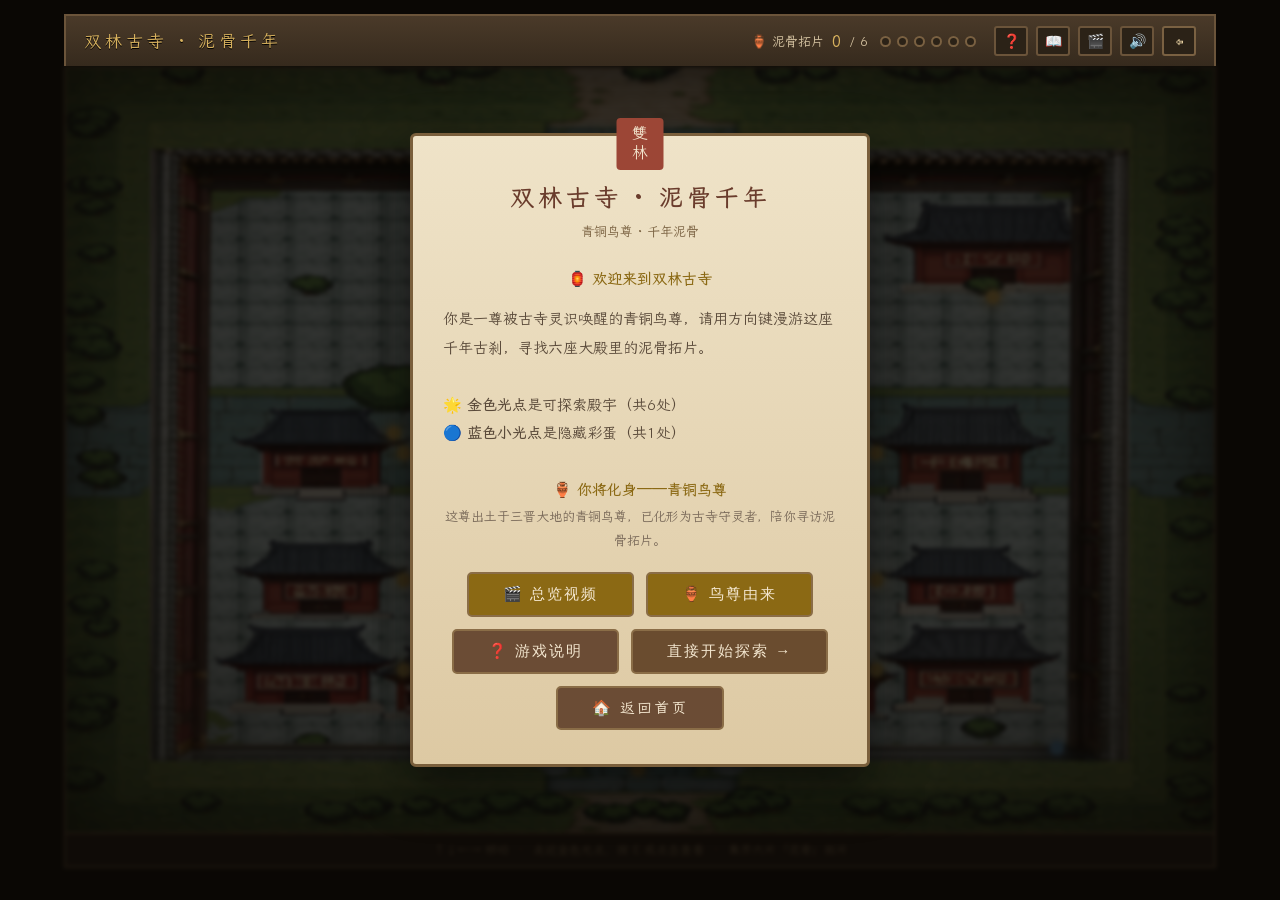
==== commit b37a440c: "游戏：新增顶栏「退出·返回首页」按钮，可随时退出（含模态中）" ====
--- a/内置游戏/双林寺·沉浸探秘/index.html
+++ b/内置游戏/双林寺·沉浸探秘/index.html
@@ -22,6 +22,7 @@
                 <button id="btn-help" title="游戏说明">❓</button><button id="btn-index" title="殿宇目录">📖</button>
                 <button id="btn-video" title="总览视频">🎬</button>
                 <button id="btn-audio" title="音乐">🔊</button>
+                <button id="btn-exit" title="退出 · 返回首页">⇦</button>
             </div>
         </header>
 
--- a/内置游戏/双林寺·沉浸探秘/style.css
+++ b/内置游戏/双林寺·沉浸探秘/style.css
@@ -37,6 +37,7 @@
     background: linear-gradient(180deg, #4a3a29, #362a1d);
     border: 2px solid var(--line);
     border-bottom: none;
+    position: relative; z-index: 100000;
 }
 .hud-title { font-size: 17px; letter-spacing: 4px; color: var(--gold); text-shadow: 0 1px 0 #000; }
 .hud-quest { margin-left: auto; display: flex; align-items: center; gap: 8px; font-size: 13px; color: var(--paper-2); }
@@ -54,6 +55,8 @@
     font-size: 14px; border-radius: 3px;
 }
 .hud-btns button:hover { background: var(--wood-2); }
+#btn-exit { color: #f0d9a8; border-color: #7a6142; }
+#btn-exit:hover { background: #8b2d22; color: #fff; border-color: #b4642f; }
 
 /* ---------- 舞台 ---------- */
 .stage {
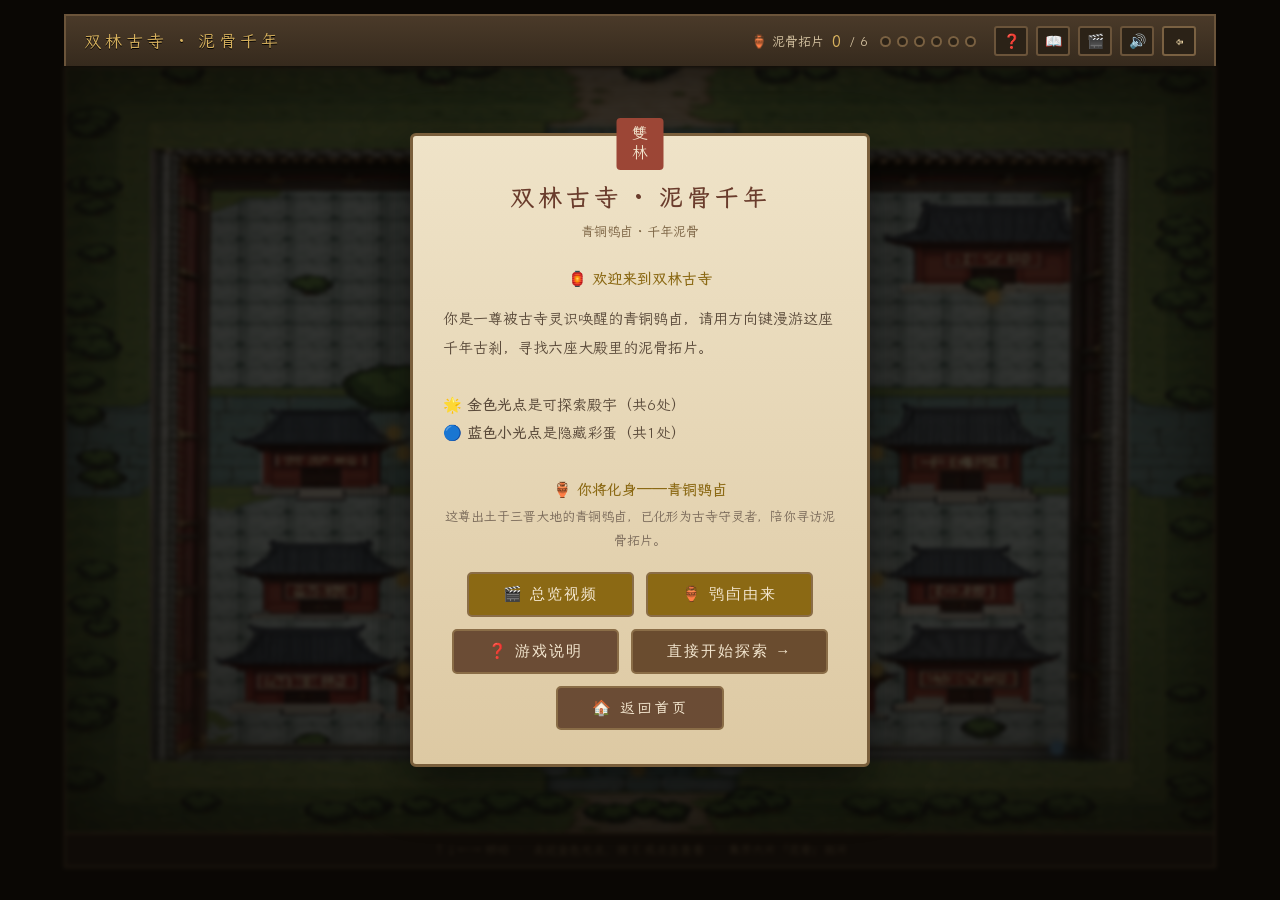
==== commit b4f73af7: "鸮卣：网页与游戏内『鸟尊』统一改为『青铜鸮卣』，并修正其出土/年代介绍（商代晚期·山西石楼）" ====
--- a/内置游戏/双林寺·沉浸探秘/index.html
+++ b/内置游戏/双林寺·沉浸探秘/index.html
@@ -53,15 +53,15 @@
             <p class="start-sub" id="start-sub"></p>
             <div style="text-align:left;color:#5a4a3a;line-height:1.9;font-size:15px;margin:18px 0;max-width:480px;">
                 <p style="text-align:center;color:#8b6914;font-weight:bold;margin-bottom:12px;">🏮 欢迎来到双林古寺</p>
-                你是一尊被古寺灵识唤醒的青铜鸟尊，请用方向键漫游这座千年古刹，寻找六座大殿里的泥骨拓片。<br><br>
+                你是一尊被古寺灵识唤醒的青铜鸮卣，请用方向键漫游这座千年古刹，寻找六座大殿里的泥骨拓片。<br><br>
                 🌟 <b>金色光点</b>是可探索殿宇（共6处）<br>
                 🔵 <b>蓝色小光点</b>是隐藏彩蛋（共1处）<br><br>
-                <p style="text-align:center;color:#8b6914;font-weight:bold;">🏺 你将化身——青铜鸟尊</p>
-                <p style="text-align:center;font-size:13px;color:#7a6a5a;">这尊出土于三晋大地的青铜鸟尊，已化形为古寺守灵者，陪你寻访泥骨拓片。</p>
+                <p style="text-align:center;color:#8b6914;font-weight:bold;">🏺 你将化身——青铜鸮卣</p>
+                <p style="text-align:center;font-size:13px;color:#7a6a5a;">这尊出土于三晋大地的青铜鸮卣，已化形为古寺守灵者，陪你寻访泥骨拓片。</p>
             </div>
             <div style="display:flex;gap:12px;justify-content:center;margin-top:16px;flex-wrap:wrap;">
                 <button class="go" id="start-video" style="background:#8b6914;white-space:nowrap;" onclick="openVideoFromWelcome()">🎬 总览视频</button>
-                <button class="go" id="start-bird" style="background:#8b6914;white-space:nowrap;">🏺 鸟尊由来</button>
+                <button class="go" id="start-bird" style="background:#8b6914;white-space:nowrap;">🏺 鸮卣由来</button>
                 <button class="go" id="start-help" style="background:#6b4c35;white-space:nowrap;">❓ 游戏说明</button>
                 <button class="go" id="start-btn" style="white-space:nowrap;" onclick="document.getElementById('wake-video').style.display='flex'">直接开始探索 →</button>
                 <a class="go" id="start-home" href="../../index.html#game-banner" style="background:#6b4c35;white-space:nowrap;text-decoration:none;display:inline-flex;align-items:center;justify-content:center;">🏠 返回首页</a>
@@ -115,12 +115,12 @@
         </div>
     </div>
 
-    <!-- 鸟尊唤醒视频 -->
+    <!-- 鸮卣唤醒视频 -->
     <div id="wake-video" style="position:fixed;inset:0;z-index:99999;background:#000;display:none;align-items:center;justify-content:center;">
         <video id="wake" style="max-width:100%;max-height:100%;" playsinline>
             <source src="wake.mp4" type="video/mp4">
         </video>
-        <button id="wake-play" style="position:absolute;z-index:10;padding:16px 32px;font-size:18px;background:rgba(139,105,20,0.9);color:#fff;border:none;border-radius:8px;cursor:pointer;">▶ 播放鸟尊唤醒</button>
+        <button id="wake-play" style="position:absolute;z-index:10;padding:16px 32px;font-size:18px;background:rgba(139,105,20,0.9);color:#fff;border:none;border-radius:8px;cursor:pointer;">▶ 播放鸮卣唤醒</button>
         <button id="wake-skip" style="position:absolute;right:20px;bottom:20px;z-index:10;padding:8px 16px;font-size:14px;background:rgba(0,0,0,0.6);color:#d4a76a;border:1px solid #d4a76a;border-radius:6px;cursor:pointer;display:none;">跳过 »</button>
     </div>
 
@@ -141,21 +141,21 @@
 
     <audio id="bgm" src="assets/audio/古寺星辰.mp3" loop preload="auto"></audio>
 
-    <!-- 鸟尊由来 -->
+    <!-- 鸮卣由来 -->
     <div class="overlay" id="bird-panel">
         <div class="idx" style="max-width:520px;">
             <button class="x" id="bird-close">×</button>
-            <h2 class="idx-title">🏺 为什么是青铜鸟尊？</h2>
+            <h2 class="idx-title">🏺 为什么是青铜鸮卣？</h2>
             <div style="text-align:left;line-height:2;color:#5a4a3a;font-size:15px;">
-                <p><b>这只鸟，从三千年前飞来。</b></p>
-                <p>鸟尊出土于山西晋国墓地，是西周时期青铜盛酒器。它昂首翘尾、羽翼丰满，是三晋大地最具代表性的青铜文物之一。</p>
+                <p><b>这只鸮，从三千年前飞来。</b></p>
+                <p>鸮卣（xiāo yǒu）出土于山西石楼县二郎坡村，是商代晚期的青铜盛酒器：盖作双鸮（猫头鹰）首，环目尖喙，鼓腹饰羽翼纹，现藏山西博物院。</p>
                 <br>
                 <p><b>为什么选它当主角？</b></p>
-                <p>双林寺在山西平遥，鸟尊也出土于山西——<b>同为三晋大地的千年文物</b>。</p>
-                <p>鸟尊是青铜铸成的"守者"，双林寺彩塑是泥塑的"守者"。我们让这尊青铜鸟跨越三千年，回到它的故乡古寺，替那些正在风化的彩塑"走一遍"——</p>
+                <p>双林寺在山西平遥，鸮卣也出土于山西——<b>同为三晋大地的千年文物</b>。</p>
+                <p>鸮卣是青铜铸成的"守者"，双林寺彩塑是泥塑的"守者"。我们让这尊青铜鸮跨越三千年，回到它的故乡古寺，替那些正在风化的彩塑"走一遍"——</p>
                 <p>用青铜的眼睛，看泥塑的千年。</p>
                 <br>
-                <p style="text-align:center;color:#8b6914;">青铜不朽，泥塑有痕。<br>鸟尊走过的路，就是三晋文物的来时路。</p>
+                <p style="text-align:center;color:#8b6914;">青铜不朽，泥塑有痕。<br>鸮卣走过的路，就是三晋文物的来时路。</p>
             </div>
         </div>
     </div>
@@ -167,7 +167,7 @@
             <h2 class="idx-title">游戏说明</h2>
             <div style="text-align:left;line-height:2;color:#5a4a3a;font-size:15px;">
                 <p><b>🎮 操作方式</b></p>
-                <p>↑↓←→ 方向键 / WASD：控制青铜鸟尊移动</p>
+                <p>↑↓←→ 方向键：控制青铜鸮卣移动</p>
                 <p>走近发光点，按 <b>E</b> 或点击鼠标：查看殿宇</p>
                 <br>
                 <p><b>🌟 探索目标</b></p>
